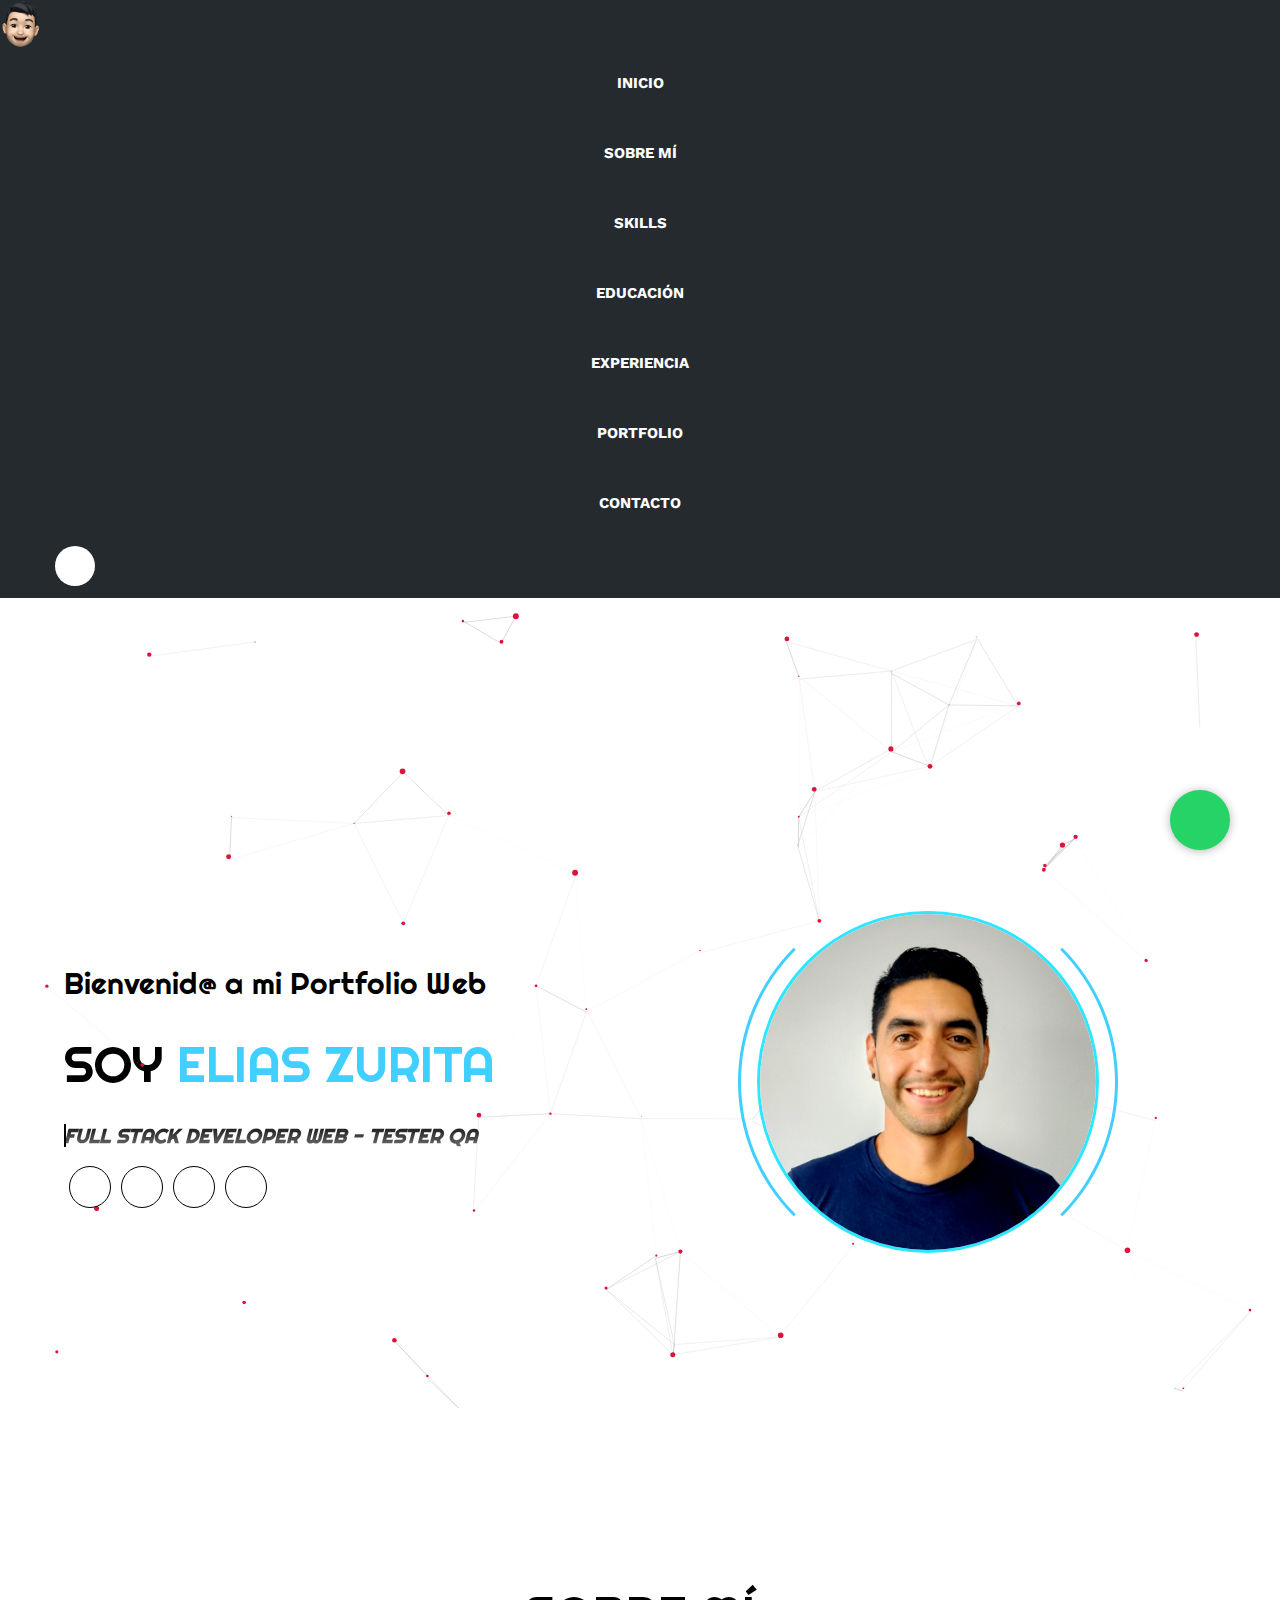
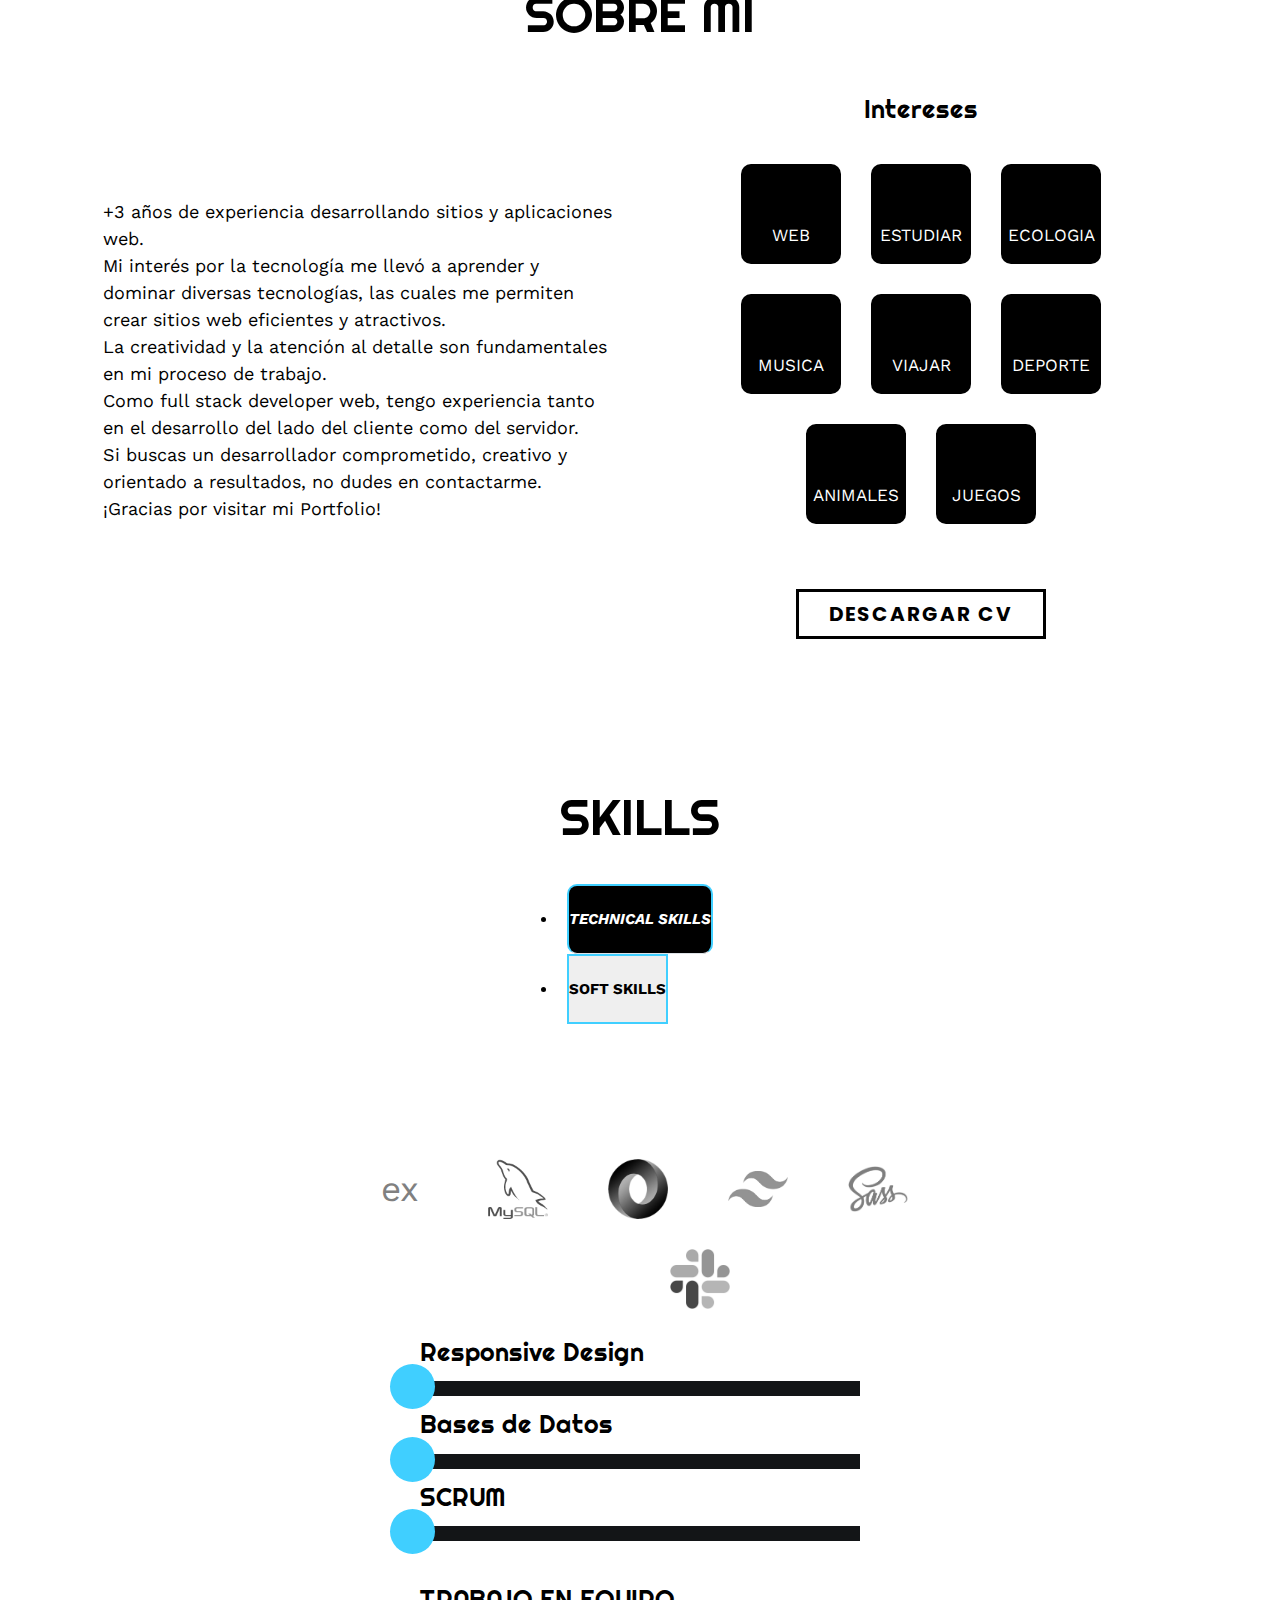
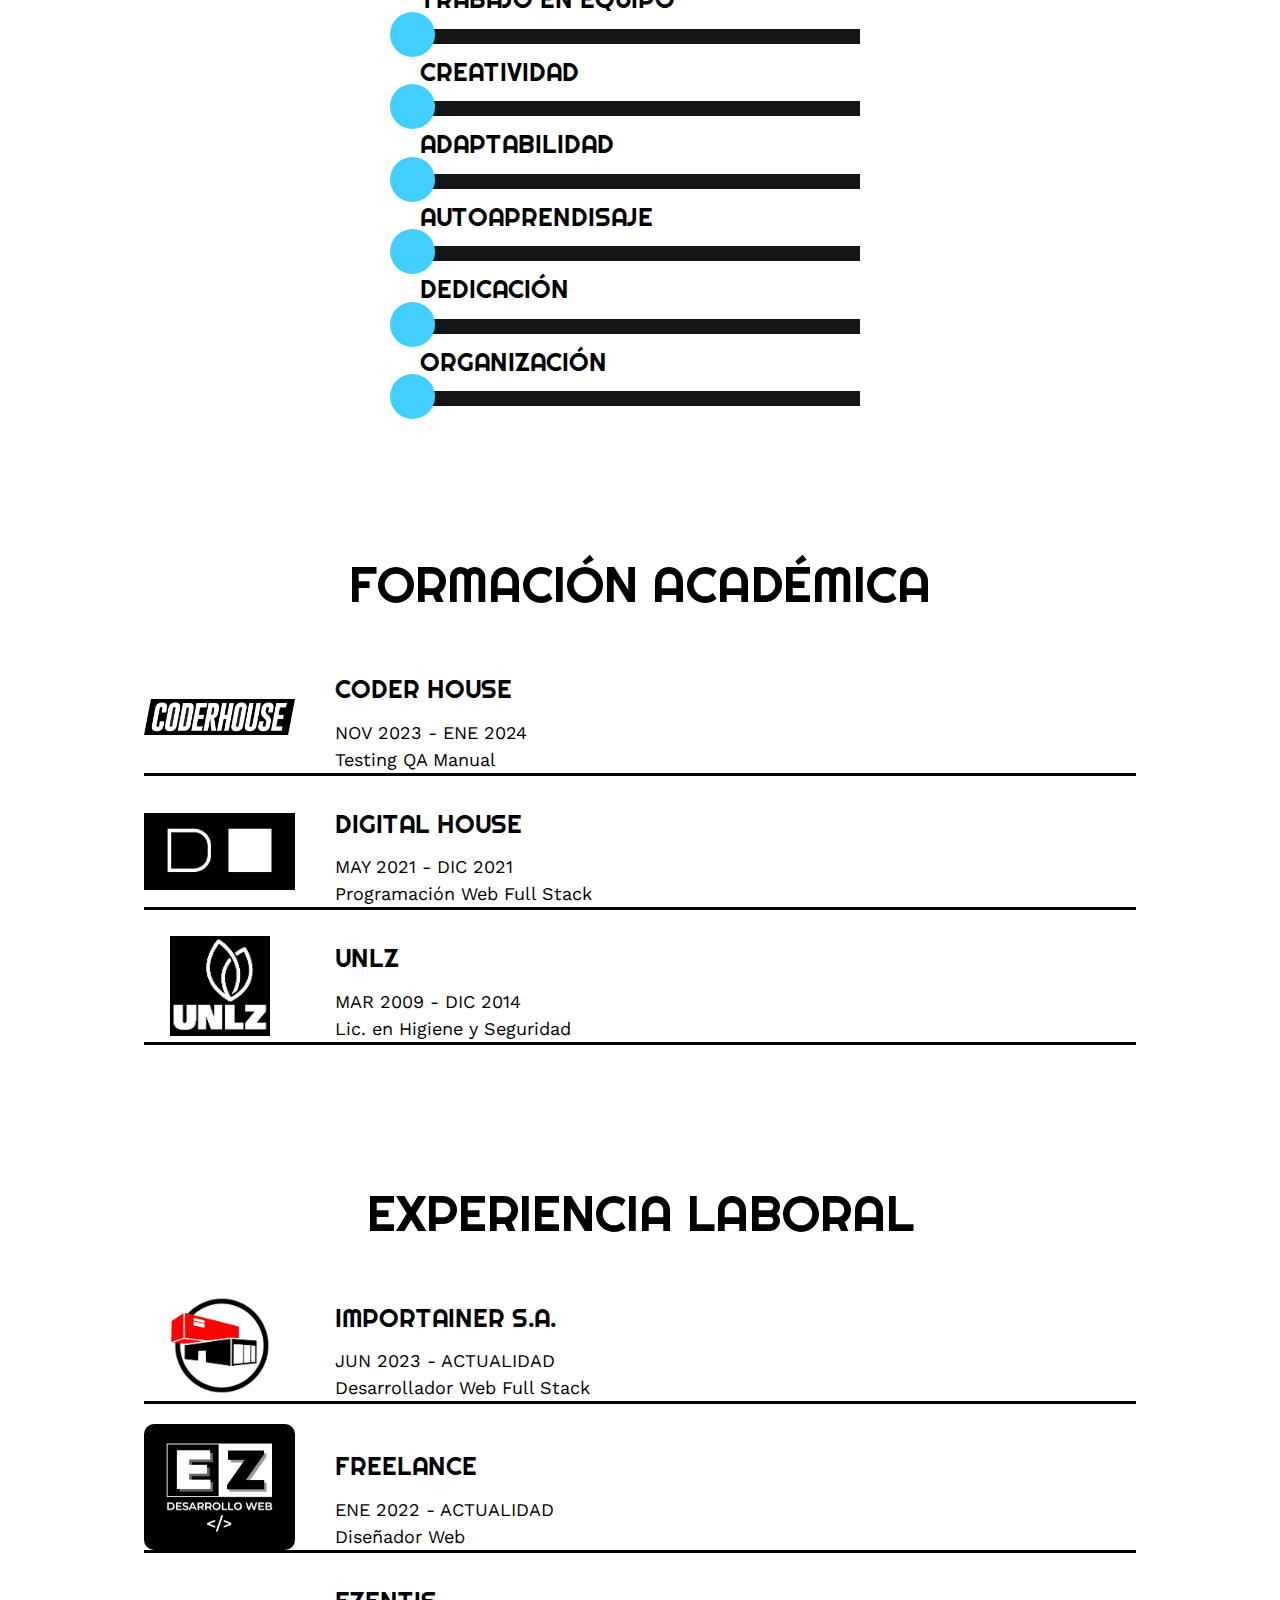
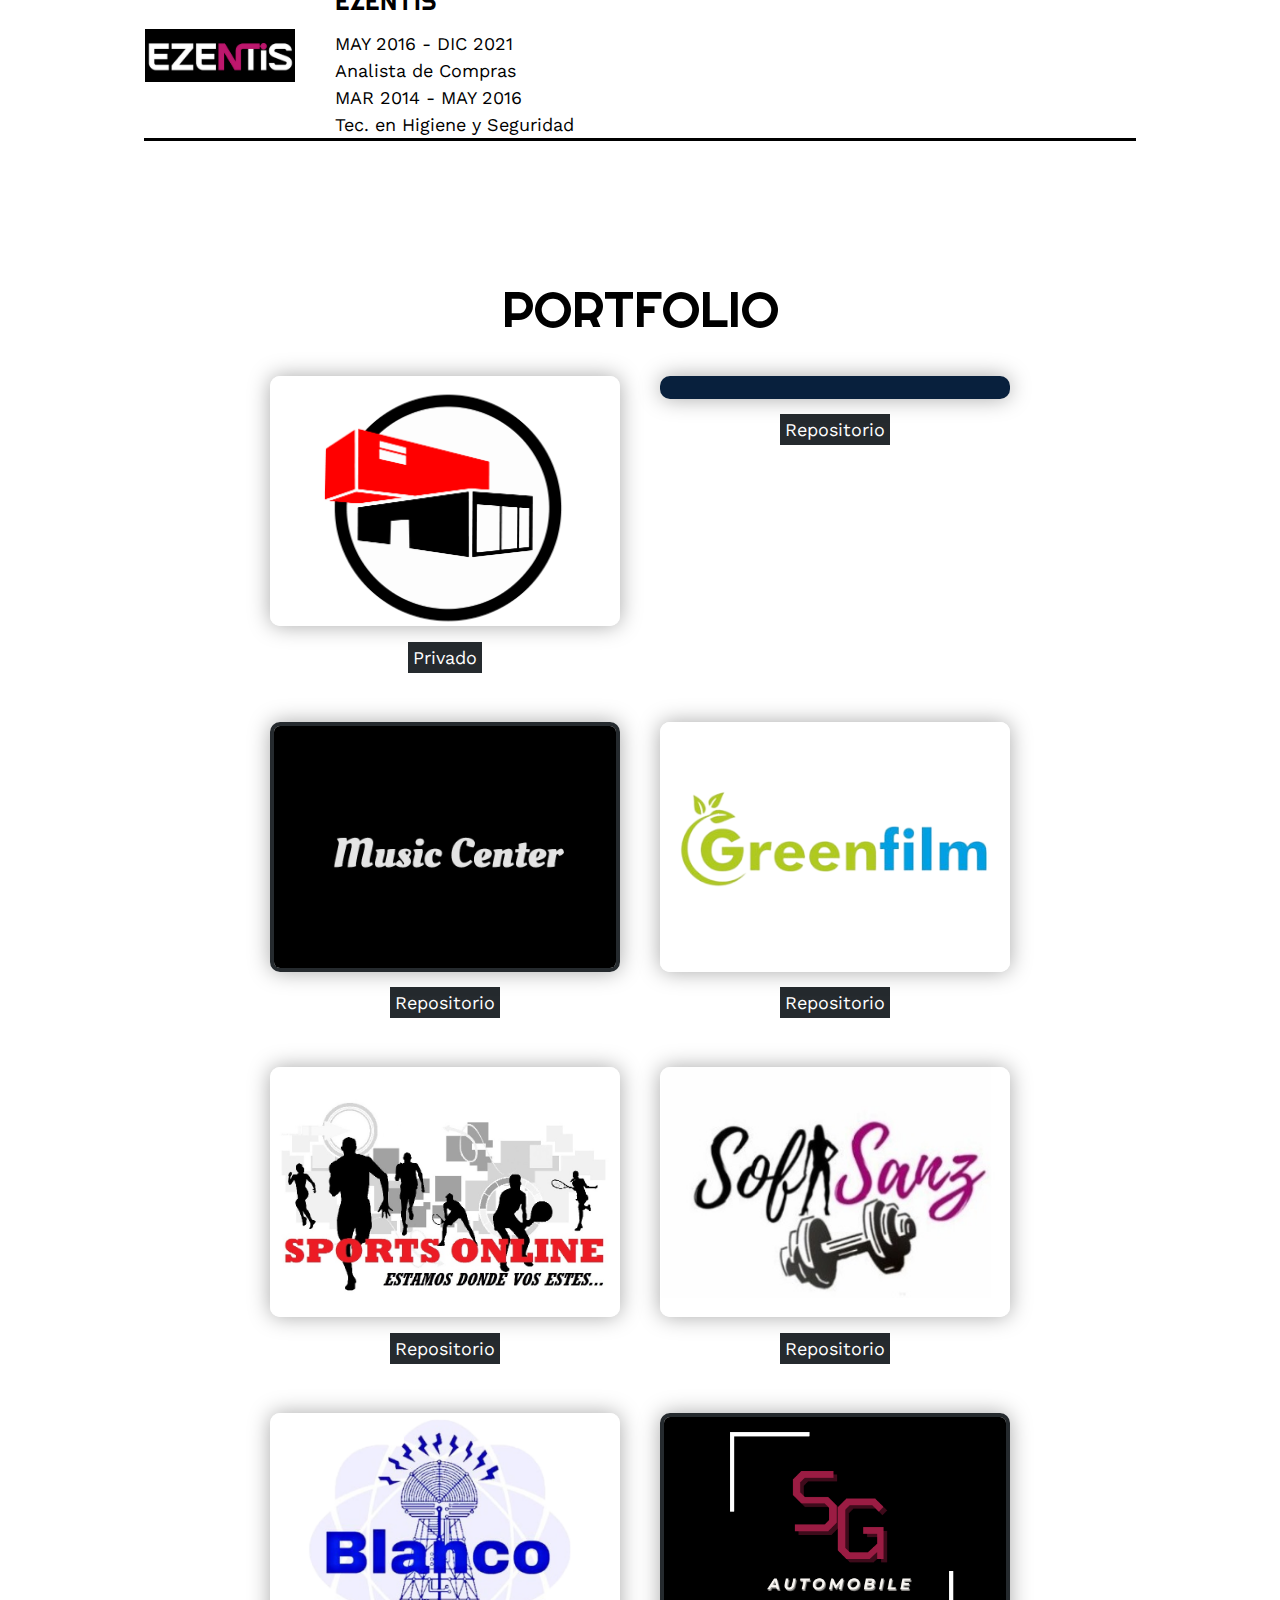
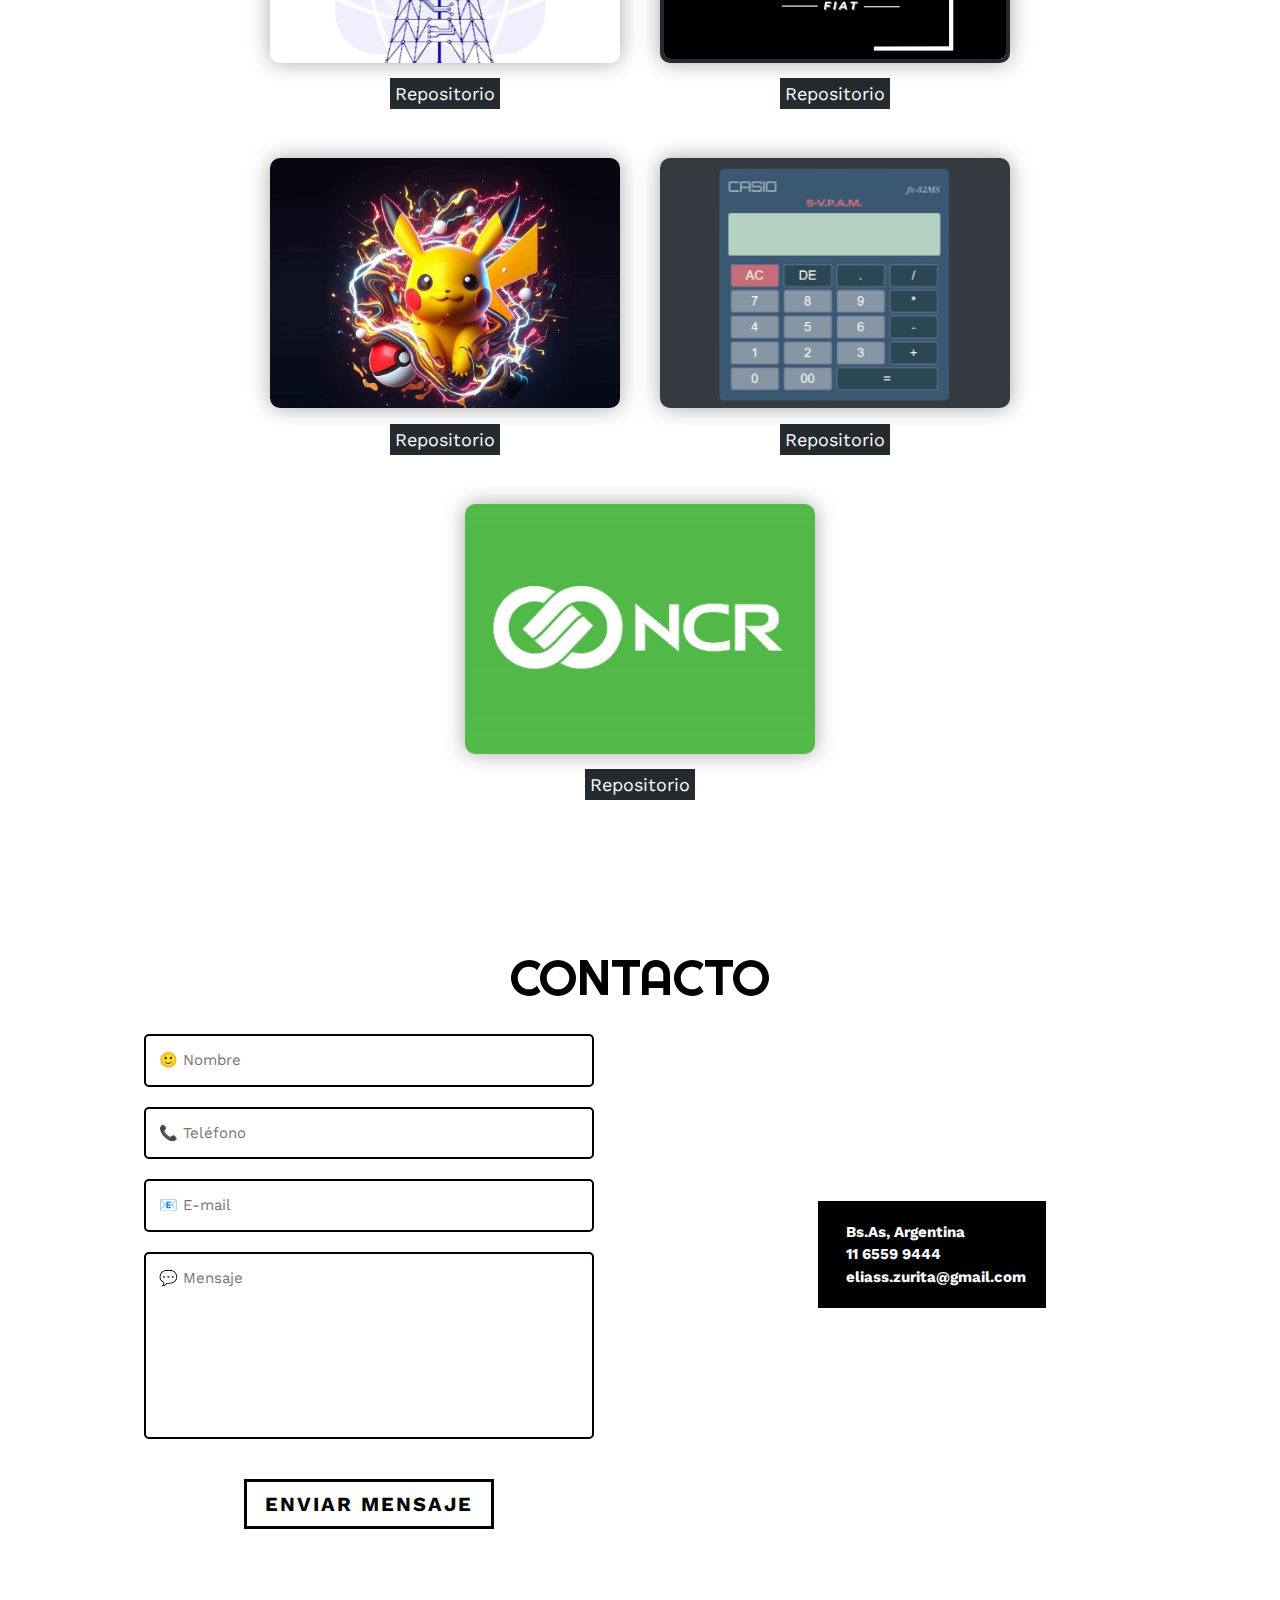
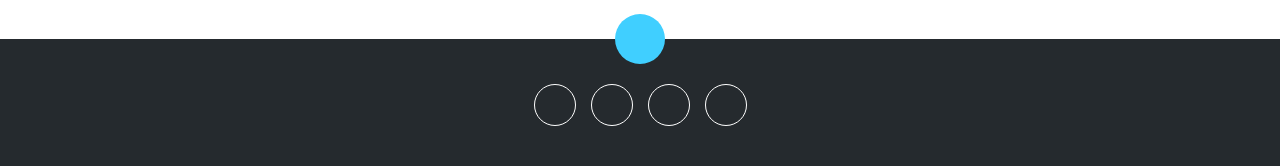
==== index.html @ 5dbf3bb1 "nuevo cv" ====
<!DOCTYPE html>
<html lang="es">
    
    <head>

        <meta name="language" content="spanish"> <!-- Sitio web en español -->
        <meta name="author" content="Elias Zurita"> <!-- Diseñado por... -->
        <meta name="audience" content="all"> <!-- Google sabra que no tiene restricciones de audiencia -->
        <meta name="distribution" content="global"> <!-- El sitio web no tiene restricciones geograficas para ser vista -->
        <meta name="description" content="Desarrollador de Sitios Web - Elias Zurita"> <!-- Descripcion que aparece en el buscador de google. NO debe superar los 150 caracteres -->
        <meta name="keywords" content="elias, zurita, programador, diseño, web, publicidad, google, sitios, tienda, online"> <!-- Palabras claves que usan motores de busquedas menos google. No deben ser mas de 3 -->
        <meta name="googlebot-image" content="all"> <!-- Indexa todas los imagenes del sitio a los motores de busqueda de google. Con la etiqueta alt en las imagenes funciona mejor -->
        <meta name="robots" content="index, all, follow"> <!-- Indexa todos los contenidos a los motores de busqueda de google -->
        <meta name="googlebot" content="all, index, follow"> <!-- Indexa todos los rastreadores de google -->
        <meta name="yahoobot" content="all, index, follow"> <!-- Indexa todos los rastreadores de yahoo -->
        <meta name="mozilla2.0" content="index, follow"> <!-- Indexa todos los rastreadores de mozilla -->
        <meta name="msnbot" content="all, index, follow"> <!-- Indexa todos los rastreadores de Microsoft -->
        <meta name="category" content="programacion"> <!-- Categoria a la que pertenece la pagina -->
        <meta itemprop="telephone" content="+1165599444"> <!-- Al buscar el telefono en google aparecera para que desde un smartphone llame -->
        <meta property="og:title" content="Portfolio Web - Elias Zurita"> <!-- Como aparecera cuando se comparta el sitio web en facebook -->
        <meta property="og:description" content="Desarrollador de Sitios Web - Elias Zurita"> <!-- La descripcion que aparecera cuando se comparta el sitio en facebook -->
        <meta property="og:image" content="https://raw.githubusercontent.com/Elias-Zurita/Elias-Zurita.github.io/master/img/e%20z%20logo.png"> <!-- La imagen que va a aparecer en facebook al compartir el sitio web -->
        <meta property="og:url" content="https://elias-zurita.github.io//"> <!-- URL que se usara como enlace cuando se comparta el sitio web -->
        <meta name="twitter:title" content="Portfolio Web - Elias Zurita"> <!-- Titulo cuando se comparta el sitio web en Twitter -->
        <meta name="twitter:description" content="Desarrollador de Sitios Web - Elias Zurita"> <!-- La descripcion que aparecera cuando se comparta el sitio en Twitter -->
        <meta name="twitter:image" content="https://raw.githubusercontent.com/Elias-Zurita/Elias-Zurita.github.io/master/img/e%20z%20logo.png"> <!-- La imagen que va a aparecer en Twitter al compartir el sitio web -->
        <meta name="twitter:card" content="summary_large_image"> <!-- La imagen que va a aparecer en Twitter va a ser grande -->

        <meta charset="UTF-8">
        <meta http-equiv="X-UA-Compatible" content="IE=edge">
        <meta name="viewport" content="width=device-width, initial-scale=1.0">

        <link rel="stylesheet" href="https://cdnjs.cloudflare.com/ajax/libs/font-awesome/6.2.0/css/all.min.css" integrity="sha512-xh6O/CkQoPOWDdYTDqeRdPCVd1SpvCA9XXcUnZS2FmJNp1coAFzvtCN9BmamE+4aHK8yyUHUSCcJHgXloTyT2A==" crossorigin="anonymous" referrerpolicy="no-referrer" />
        <link rel="preconnect" href="https://fonts.googleapis.com">
        <link href="https://fonts.googleapis.com/css2?family=Heebo:wght@500&family=Inter:wght@600&family=Krona+One&family=Montserrat:wght@700&family=Righteous&family=Tomorrow&display=swap" rel="stylesheet">
        <link href='https://fonts.googleapis.com/css?family=Poppins' rel='stylesheet'>
        <link href="https://fonts.googleapis.com/css2?family=Poppins:wght@100;200;300;400;500;600;700;800;900&display=swap" rel="stylesheet">
        <link href="https://fonts.googleapis.com/css2?family=Oleo+Script:wght@700&display=swap" rel="stylesheet">
        
        <!-- Vinculacion con Bootstrap  y w3schools -->
        <script src="https://cdn.jsdelivr.net/npm/@popperjs/core@2.11.8/dist/umd/popper.min.js" integrity="sha384-I7E8VVD/ismYTF4hNIPjVp/Zjvgyol6VFvRkX/vR+Vc4jQkC+hVqc2pM8ODewa9r" crossorigin="anonymous"></script>
        <script src="https://cdn.jsdelivr.net/npm/bootstrap@5.3.0/dist/js/bootstrap.min.js" integrity="sha384-fbbOQedDUMZZ5KreZpsbe1LCZPVmfTnH7ois6mU1QK+m14rQ1l2bGBq41eYeM/fS" crossorigin="anonymous"></script>
        <link href="https://cdn.jsdelivr.net/npm/bootstrap@5.3.0/dist/css/bootstrap.min.css" rel="stylesheet" integrity="sha384-9ndCyUaIbzAi2FUVXJi0CjmCapSmO7SnpJef0486qhLnuZ2cdeRhO02iuK6FUUVM" crossorigin="anonymous">
        <link rel="stylesheet" href="https://www.w3schools.com/w3css/4/w3.css">
        
        <!-- vinculacion del HTML con style.css -->
        <link rel="stylesheet" href="styles.css"> 

         <!-- Icono y titulo en pestaña del navegador -->
        <link rel="shortcut icon" href="img/icono.png">
        <title>Portfolio EZ</title>
    </head>

    <body class="light">

        <header class="fixed-top">
    
            <nav class="navbar navbar-expand-lg">
                <div class="container-fluid">
                    <a href="#"><div class="logoHeader">
                        <img src="img/icono.png" alt="">
                    </div></a>
                    <button class="navbar-toggler" type="button" data-bs-toggle="collapse" data-bs-target="#navbarSupportedContent" aria-controls="navbarSupportedContent" aria-expanded="false" aria-label="Toggle navigation">
                        <!-- Burger Button WH3S -->
                        <div class="container" onclick="myFunction(this)">
                            <div class="bar1"></div>
                            <div class="bar2"></div>
                            <div class="bar3"></div>
                        </div>
                    </button>
        
                    <div class="collapse navbar-collapse" id="navbarSupportedContent">
                        <ul class="navbar-nav me-auto mb-2 mb-lg-0">
                            <li class="nav-item">
                                <a href="#" class="nav-link subrayado">INICIO</a>
                            </li>
                            <li class="nav-item">
                                <a href="#sobremi" class="nav-link subrayado">SOBRE MÍ</a>
                            </li>
                            <li class="nav-item">
                                <a href="#skills" class="nav-link subrayado">SKILLS</a>
                            </li>
                            <li class="nav-item">
                                <a href="#educacion" class="nav-link subrayado">EDUCACIÓN</a>
                            </li>
                            <li class="nav-item">
                                <a href="#experiencia" class="nav-link subrayado">EXPERIENCIA</a>
                            </li>
                            <li class="nav-item">
                                <a href="#portfolio" class="nav-link subrayado">PORTFOLIO</a>
                            </li>
                            <li class="nav-item">
                                <a href="#contacto" class="nav-link subrayado">CONTACTO</a>
                            </li>
                        </ul>
                        <div class="botonNocturno">
                            <input type="checkbox" id="toggle">
                            <label class="toggle" for="toggle">
                                <i class="fa-regular fa-moon"></i>
                                <i class="fa-solid fa-sun"></i>
                                <span class="ball"></span>
                            </label>
                        </div>
                    </div>
             
                </div>
            </nav>

            <script>
                function myFunction(x) {
                    x.classList.toggle("change");
                }
            </script>
        </header>

        <!-- Boton de whats app para todas las vistas -->
        <a href="https://wa.me/5491165599444?text=" target="_blank" class="btn-wsp"><i class="fa-brands fa-whatsapp"></i></a>

        <div id="particles-js"></div>
        
        <section id="inicio">
            <div class="inicioPadre">
                <div class="presentacion">
                    <h3>Bienvenid@ a mi Portfolio Web</h2>
                    <h1>SOY <span class="colorAlternativo">ELIAS ZURITA</span></h1>
                    <h2>FULL STACK DEVELOPER WEB - TESTER QA</h2>
                    <div class="redesInicio">
                        <a href="https://www.linkedin.com/in/elias-zurita/" target="_blank"><i class="fa-brands fa-linkedin-in"></i></a>
                        <a href="https://github.com/Elias-Zurita" target="_blank"><i class="fa-brands fa-github"></i></a>
                        <a href="https://wa.me/5491165599444?text=" target="_blank"><i class="fa-brands fa-whatsapp"></i></a>
                        <a href="mailto:eliass.zurita@gmail.com" target="_blank"><i class="fa-solid fa-envelope"></i></a>
                    </div>
                </div>
                <div class="fotoAvatar">
                    <img src="img/avatar.jpg" alt="">
                    <span class="circle-spin"></span>
                </div>
            </div>
        </section>

        <section id="sobremi">
            <h1>SOBRE MÍ</h1>
            <div class="padreSobreMi">
                <div class="cajaSobreMi">
                    <p>+3 años de experiencia desarrollando sitios y aplicaciones web. </p>
                    <p>Mi interés por la tecnología me llevó a aprender y dominar diversas tecnologías, las cuales me permiten crear sitios web eficientes y atractivos.</p>
                    <p>La creatividad y la atención al detalle son fundamentales en mi proceso de trabajo.</p>
                    <p>Como full stack developer web, tengo experiencia tanto en el desarrollo del lado del cliente como del servidor.</p>
                    <p>Si buscas un desarrollador comprometido, creativo y orientado a resultados, no dudes en contactarme.</p>
                    <p>¡Gracias por visitar mi Portfolio!</p>
                </div>
                <div class="interesesPadre">
                    <h2>Intereses</h2>
                    <div class="cajasIntereses">
                        <div class="interes">
                            <i class="fa-solid fa-laptop-code"></i>
                            <span>WEB</span>
                        </div>
                        <div class="interes">
                            <i class="fa-solid fa-book"></i>
                            <span>ESTUDIAR</span>
                        </div>
                        <div class="interes">
                            <i class="fa-solid fa-earth-americas"></i>
                            <span>ECOLOGIA</span>
                        </div>
                        <div class="interes">
                            <i class="fas fa-guitar"></i>
                            <span>MUSICA</span>
                        </div>
                        <div class="interes">
                            <i class="fa-solid fa-plane"></i>
                            <span>VIAJAR</span>
                        </div>
                        <div class="interes">
                            <i class="fas fa-volleyball-ball"></i>
                            <span>DEPORTE</span>
                        </div>
                        <div class="interes">
                            <i class="fas fa-dog"></i>
                            <span>ANIMALES</span>
                        </div>
                        <div class="interes">
                            <i class="fa-solid fa-gamepad"></i>
                            <span>JUEGOS</span>
                        </div>
                    </div>
                    <div class="cajaCv">
                        <a href="img/CV ELIAS ZURITA.pdf" target="_blank">
                            <button>
                                Descargar CV <i class="fa-solid fa-download"></i>
                            </button>
                        </a>
                    </div>
                </div>
            </div>
        </section>

        <section id="skills">
            <h1>SKILLS</h1>
            <div class="padreSkills">
                <ul class="nav nav-tabs" id="myTab" role="tablist">
                    <li class="nav-item" role="presentation">
                        <button class="nav-link active" id="home-tab" data-bs-toggle="tab" data-bs-target="#home-tab-pane" type="button" role="tab" aria-controls="home-tab-pane" aria-selected="true">Technical Skills</button>
                    </li>
                    <li class="nav-item" role="presentation">
                        <button class="nav-link" id="profile-tab" data-bs-toggle="tab" data-bs-target="#profile-tab-pane" type="button" role="tab" aria-controls="profile-tab-pane" aria-selected="false">Soft Skills</button>
                    </li>
                </ul>
                <div class="tab-content" id="myTabContent">
                    <div class="tab-pane fade show active" id="home-tab-pane" role="tabpanel" aria-labelledby="home-tab" tabindex="0">
                        <div class="herramientasPadre">
                            <div class="cajaHerramientas">
                                <div class="herramienta">
                                    <i class="fa-brands fa-html5" title="HTML"></i>
                                </div>
                                <div class="herramienta">
                                    <i class="fa-brands fa-css3-alt" title="CSS"></i>
                                </div>
                                <div class="herramienta">
                                    <i class="fa-brands fa-js" title="Javascript"></i>
                                </div>
                                <div class="herramienta">
                                    <i class="fa-brands fa-react" title="React Js"></i>
                                </div>
                                <div class="herramienta">
                                    <i class="fa-brands fa-node" title="NodeJs"></i>
                                </div>
                                <div class="herramienta express">
                                     <div class="" title="Express">ex</div>
                                </div>
                                <div class="herramienta">
                                    <img src="img/mysql logo.png" title="MySQL">
                                </div>
                                <div class="herramienta">
                                    <img src="img/json logo.png" title="JSON">
                                </div>
                                <div class="herramienta">
                                    <img src="img/tailwind.png" title="Tailwind">
                                </div>
                                <div class="herramienta">
                                    <img src="img/Sass.png" title="Sass">
                                </div>
                                <div class="herramienta">
                                    <i class="fa-brands fa-bootstrap" title="Bootstrap"></i>
                                </div>
                                <div class="herramienta">
                                    <i class="fa-brands fa-github" title="Github"></i>
                                </div>
                                <div class="herramienta">
                                    <img src="img/slack logo.png" title="Slack">
                                </div>
                                <div class="herramienta">
                                    <i class="fa-brands fa-digital-ocean" title="Digital Ocean"></i>
                                </div>
                            </div>
                            <div class="cajaHabilidadesTecnicas">
                                <div class="habilidad">
                                    <h2>Responsive Design</h2>
                                    <div class="barra-skill">
                                        <div class="progreso">
                                            <span><i class="fa-solid fa-check"></i></span>
                                        </div>
                                    </div>
                                </div>
                                <div class="habilidad">
                                    <h2>Bases de Datos</h2>
                                    <div class="barra-skill">
                                        <div class="progreso">
                                            <span><i class="fa-solid fa-check"></i></span>
                                        </div>
                                    </div>
                                </div>
                                <div class="habilidad">
                                    <h2>SCRUM</h2>
                                    <div class="barra-skill">
                                        <div class="progreso">
                                            <span><i class="fa-solid fa-check"></i></span>
                                        </div>
                                    </div>
                                </div>
                            </div>
                        </div>
                    </div>
                    <div class="tab-pane fade" id="profile-tab-pane" role="tabpanel" aria-labelledby="profile-tab" tabindex="0">
                        <div class="hablidadesBlandasPadre">
                            <div class="columnaHabilidades">
                                <div class="habilidad">
                                    <h2>TRABAJO EN EQUIPO</h2>
                                    <div class="barra-skill">
                                        <div class="progreso">
                                            <span><i class="fa-solid fa-check"></i></span>
                                        </div>
                                    </div>
                                </div>
                                <div class="habilidad">
                                    <h2>CREATIVIDAD</h2>
                                    <div class="barra-skill">
                                        <div class="progreso">
                                            <span><i class="fa-solid fa-check"></i></span>
                                        </div>
                                    </div>
                                </div>
                                <div class="habilidad">
                                    <h2>ADAPTABILIDAD</h2>
                                    <div class="barra-skill">
                                        <div class="progreso">
                                            <span><i class="fa-solid fa-check"></i></span>
                                        </div>
                                    </div>
                                </div>
                            </div>
                            <div class="columnaHabilidades">
                                <div class="habilidad">
                                    <h2>AUTOAPRENDISAJE</h2>
                                    <div class="barra-skill">
                                        <div class="progreso">
                                            <span><i class="fa-solid fa-check"></i></span>
                                        </div>
                                    </div>
                                </div>
                                <div class="habilidad">
                                    <h2>DEDICACIÓN</h2>
                                    <div class="barra-skill">
                                        <div class="progreso">
                                            <span><i class="fa-solid fa-check"></i></span>
                                        </div>
                                    </div>
                                </div>
                                <div class="habilidad">
                                    <h2>ORGANIZACIÓN</h2>
                                    <div class="barra-skill">
                                        <div class="progreso">
                                            <span><i class="fa-solid fa-check"></i></span>
                                        </div>
                                    </div>
                                </div>
                            </div>
                        </div>
                    </div>
                </div>
            </div>
        </section>

        <section id="educacion">
            <h1>FORMACIÓN ACADÉMICA</h1>
            <div class="padreInstitutos">
                <div class="instituto">
                    <div class="imagenInstituto">
                        <img src="img/coder house logo.png" alt="">
                    </div>
                    <div class="infoInstituto">
                        <h2>CODER HOUSE</h2>    
                        <p>NOV 2023 - ENE 2024</p>
                        <p>Testing QA Manual</p>
                    </div>
                </div>
                <div class="instituto">
                    <div class="imagenInstituto">
                        <img src="img/digital house logo.jpg" alt="">
                    </div>
                    <div class="infoInstituto">
                        <h2>DIGITAL HOUSE</h2>    
                        <p>MAY 2021 - DIC 2021</p>
                        <p>Programación Web Full Stack</p>
                    </div>
                </div>
                <div class="instituto">
                    <div class="imagenInstituto">
                        <img src="img/unlz logo.png" style="width: 100px">
                    </div>
                    <div class="infoInstituto">
                        <h2>UNLZ</h2>    
                        <p>MAR 2009 - DIC 2014</p>
                        <p>Lic. en Higiene y Seguridad</p>
                    </div>
                </div>
            </div>
        </section>

        <section id="experiencia">
            <h1>EXPERIENCIA LABORAL</h1>
            <div class="padreInstitutos">
                <div class="instituto">
                    <div class="imagenInstituto">
                        <img src="img/importainer logo.png" alt="" style="width: 100px">
                    </div>
                    <div class="infoInstituto">
                        <h2>IMPORTAINER S.A.</h2>    
                        <p>JUN 2023 - ACTUALIDAD</p>
                        <p>Desarrollador Web Full Stack</p>
                    </div>
                </div>
                <div class="instituto">
                    <div class="imagenInstituto">
                        <img src="img/e z logo.png" alt="" style="border-radius: 10px;">
                    </div>
                    <div class="infoInstituto">
                        <h2>FREELANCE</h2>    
                        <p>ENE 2022 - ACTUALIDAD</p>
                        <p>Diseñador Web</p>
                    </div>
                </div>
                <div class="instituto">
                    <div class="imagenInstituto">
                        <img src="img/ezentis logo.png" style="width: 150px">
                    </div>
                    <div class="infoInstituto">
                        <h2>EZENTIS</h2>    
                        <p>MAY 2016 - DIC 2021</p>
                        <p>Analista de Compras</p>
                        <p>MAR 2014 - MAY 2016</p>
                        <p>Tec. en Higiene y Seguridad</p>
                    </div>
                </div>
            </div>
        </section>

        <section id="portfolio">
            <h1>PORTFOLIO</h1>
            <div class="padrePortfolio">
                <div>
                    <div class="sitioWeb">
                        <div class="proyecto">
                            <a href="https://www.importainer.com.ar/" target="_blank">
                            <img src="img/importainer.png" alt="">
                            <div class="overlay">
                                <h3>Aplicacion Web Express</h3>
                                <p>Importainer</p>
                                <p class="iconosOverlay">
                                    <i class="fa-brands fa-html5"></i>
                                    <i class="fa-brands fa-css3-alt"></i>
                                    <i class="fa-brands fa-js"></i>
                                    <i class="fa-brands fa-node"></i>
                                    <i class="fa-solid fa-database"></i>
                                    <i class="fa-brands fa-bootstrap"></i>
                                    <i class="fa-brands fa-digital-ocean"></i>
                                </p>
                            </div>
                            </a>
                        </div>
                        <div class="botonRepo"><a ><button><i class="fa-brands fa-github"></i> Privado <i class="fa-solid fa-lock"></i></button></a></div>
                    </div>
                </div>
                <div>
                    <div class="sitioWeb">
                        <div class="proyecto" style="background-color: rgb(8, 32, 61)">
                            <a href="https://countries-sepia-gamma.vercel.app/" target="_blank">
                            <img src="https://github.com/Elias-Zurita/Countries/blob/master/public/planet.png?raw=true" alt="" style="width: auto; padding-top:5px;">
                            <div class="overlay">
                                <h3>APP React Js</h3>
                                <p>Countries</p>
                                <p class="iconosOverlay">
                                    <svg
                                        xmlns="http://www.w3.org/2000/svg"
                                        viewBox="0 0 24 24"
                                        width="40px"
                                        height="40px"
                                        fill="white" >
                                       <path d="m8.286 10.578.512-8.657a.306.306 0 0 1 .247-.282L17.377.006a.306.306 0 0 1 .353.385l-1.558 5.403a.306.306 0 0 0 .352.385l2.388-.46a.306.306 0 0 1 .332.438l-6.79 13.55-.123.19a.294.294 0 0 1-.252.14c-.177 0-.35-.152-.305-.369l1.095-5.301a.306.306 0 0 0-.388-.355l-1.433.435a.306.306 0 0 1-.389-.354l.69-3.375a.306.306 0 0 0-.37-.36l-2.32.536a.306.306 0 0 1-.374-.316zm14.976-7.926L17.284 3.74l-.544 1.887 2.077-.4a.8.8 0 0 1 .84.369.8.8 0 0 1 .034.783L12.9 19.93l-.013.025-.015.023-.122.19a.801.801 0 0 1-.672.37.826.826 0 0 1-.634-.302.8.8 0 0 1-.16-.67l1.029-4.981-1.12.34a.81.81 0 0 1-.86-.262.802.802 0 0 1-.165-.67l.63-3.08-2.027.468a.808.808 0 0 1-.768-.233.81.81 0 0 1-.217-.6l.389-6.57-7.44-1.33a.612.612 0 0 0-.64.906L11.58 23.691a.612.612 0 0 0 1.066-.004l11.26-20.135a.612.612 0 0 0-.644-.9z">
                                    </svg>
                                    <i class="fa-brands fa-react"></i>
                                    <i class="fa-brands fa-js"></i>
                                    <svg
                                        xmlns="http://www.w3.org/2000/svg"
                                        viewBox="0 0 24 24"
                                        width="40px"
                                        height="40px"
                                        fill="white" >
                                       <path d="M18.5 9.51a4.22 4.22 0 0 1-1.91-1.34A5.77 5.77 0 0 0 12 6a4.72 4.72 0 0 0-5 4 3.23 3.23 0 0 1 3.5-1.49 4.32 4.32 0 0 1 1.91 1.35A5.77 5.77 0 0 0 17 12a4.72 4.72 0 0 0 5-4 3.2 3.2 0 0 1-3.5 1.51zm-13 4.98a4.22 4.22 0 0 1 1.91 1.34A5.77 5.77 0 0 0 12 18a4.72 4.72 0 0 0 5-4 3.23 3.23 0 0 1-3.5 1.49 4.32 4.32 0 0 1-1.91-1.35A5.8 5.8 0 0 0 7 12a4.72 4.72 0 0 0-5 4 3.2 3.2 0 0 1 3.5-1.51z">
                                    </svg>
                                    <i class="fa-brands fa-yarn"></i>
                                </p>
                            </div>
                            </a>
                        </div>
                        <div class="botonRepo"><a href="https://github.com/Elias-Zurita/Countries.git" target="_blank"><button><i class="fa-brands fa-github"></i> Repositorio </button></a></div>
                    </div>
                </div>
                <div>
                    <div class="sitioWeb">
                        <div class="proyecto cajaNegra">
                            <a href="https://e-commerce-json-music-center.vercel.app/" target="_blank">
                            <img src="img/music center.jpg" alt="">
                            <div class="overlay">
                                <h3>E-commerce JSON</h3>
                                <p>Music Center</p>
                                <p class="iconosOverlay">
                                    <i class="fa-brands fa-html5"></i>
                                    <i class="fa-brands fa-css3-alt"></i>
                                    <i class="fa-brands fa-js"></i>
                                    <i class="fa-brands fa-node"></i>
                                    <box-icon type='solid' name='file-json' color='white' size="44px"></box-icon>
                                    <i class="fa-brands fa-bootstrap"></i>
                                </p>
                            </div>
                            </a>
                        </div>
                        <div class="botonRepo"><a href="https://github.com/Elias-Zurita/E-Commerce-JSON" target="_blank"><button><i class="fa-brands fa-github"></i> Repositorio</button></a></div>
                    </div>
                </div>
                <div>
                    <div class="sitioWeb">
                        <div class="proyecto">
                            <a href="https://greenfilm.vercel.app/" target="_blank">
                            <img src="img/Greenfilms.png" alt="" style="background: white;">
                            <div class="overlay">
                                <h3>Sitio Web Estático</h3>
                                <p>Greenfilm</p>
                                <p class="iconosOverlay">
                                    <i class="fa-brands fa-html5"></i>
                                    <i class="fa-brands fa-css3-alt"></i>
                                    <i class="fa-brands fa-js"></i>
                                    <i class="fa-brands fa-bootstrap"></i>
                                </p>
                            </div>
                            </a>
                        </div>
                        <div class="botonRepo"><a href="https://github.com/Elias-Zurita/greenfilm.git" target="_blank"><button><i class="fa-brands fa-github"></i> Repositorio</button></a></div>
                    </div>
                </div>
                <div class="sitioWeb">
                    <div class="proyecto">
                        <a href="https://sports-online-e-commerce-elias-zurita.vercel.app/" target="_blank">
                        <img src="img/sportsonline.jpg" alt="">
                        <div class="overlay">
                            <h3>APP E-Commerce</h3>
                            <p>SportsOnline</p>
                            <p class="iconosOverlay">
                                <i class="fa-brands fa-html5"></i>
                                <i class="fa-brands fa-css3-alt"></i>
                                <i class="fa-brands fa-js"></i>
                                <i class="fa-brands fa-node"></i>
                                <i class="fa-solid fa-database"></i>
                                <i class="fa-brands fa-bootstrap"></i>
                            </p>
                        </div>
                        </a>
                    </div>
                    <div class="botonRepo"><a href="https://github.com/Elias-Zurita/SportsOnline-ECommerce" target="_blank"><button><i class="fa-brands fa-github"></i> Repositorio</button></a></div>
                </div>
                <div>
                    <div class="sitioWeb">
                        <div class="proyecto">
                            <a href="https://sofiasanzfitness.com/" target="_blank">
                            <img src="img/sofisanz.jpg" alt="">
                            <div class="overlay">
                                <h3>Sitio Web Estático</h3>
                                <p>Sofia Sanz Fitness</p>
                                <p class="iconosOverlay">
                                    <i class="fa-brands fa-html5"></i>
                                    <i class="fa-brands fa-css3-alt"></i>
                                    <i class="fa-brands fa-js"></i>
                                    <i class="fa-brands fa-bootstrap"></i>
                                </p>
                            </div>
                            </a>
                        </div>
                        <div class="botonRepo"><a href="https://github.com/Elias-Zurita/Sofia-Sanz" target="_blank"><button><i class="fa-brands fa-github"></i> Repositorio</button></a></div>
                    </div>
                </div>
                <div>
                    <div class="sitioWeb">
                        <div class="proyecto">
                            <a href="https://electricista-blanco.vercel.app/" target="_blank">
                            <img src="img/BlancoElectricista.jpg" alt="">
                            <div class="overlay">
                                <h3>Sitio Web Estático</h3>
                                <p>Blanco Electricista</p>
                                <p class="iconosOverlay">
                                    <i class="fa-brands fa-html5"></i>
                                    <i class="fa-brands fa-css3-alt"></i>
                                    <i class="fa-brands fa-js"></i>
                                    <i class="fa-brands fa-bootstrap"></i>
                                </p>
                            </div>
                            </a>
                        </div>
                        <div class="botonRepo"><a href="https://github.com/Elias-Zurita/ElectricistaBlancoWeb" target="_blank"><button><i class="fa-brands fa-github"></i> Repositorio</button></a></div>
                    </div>
                </div>
                <div>
                    <div class="sitioWeb">
                        <div class="proyecto cajaNegra">
                            <a href="https://sg-automobile.vercel.app/" target="_blank">
                            <img src="img/logoNuevo.png" alt="">
                            <div class="overlay">
                                <h3>Sitio Web Estático</h3>
                                <p>SG Automobile</p>
                                <p class="iconosOverlay">
                                    <i class="fa-brands fa-html5"></i>
                                    <i class="fa-brands fa-css3-alt"></i>
                                    <i class="fa-brands fa-js"></i>
                                    <i class="fa-brands fa-bootstrap"></i>
                                </p>
                            </div>
                            </a>
                        </div>
                        <div class="botonRepo"><a href="https://github.com/Elias-Zurita/SG-Automobile" target="_blank"><button><i class="fa-brands fa-github"></i> Repositorio</button></a></div>
                    </div>
                </div>                
                <div>
                    <div class="sitioWeb">
                        <div class="proyecto">
                            <a href="https://pokedex-liart-phi.vercel.app/" target="_blank">
                            <img src="img/pikachu 2.jpeg" alt="">
                            <div class="overlay">
                                <h3>APP React Js</h3>
                                <p>Pokedex</p>
                                <p class="iconosOverlay">
                                    <svg
                                        xmlns="http://www.w3.org/2000/svg"
                                        viewBox="0 0 24 24"
                                        width="40px"
                                        height="40px"
                                        fill="white" >
                                       <path d="m8.286 10.578.512-8.657a.306.306 0 0 1 .247-.282L17.377.006a.306.306 0 0 1 .353.385l-1.558 5.403a.306.306 0 0 0 .352.385l2.388-.46a.306.306 0 0 1 .332.438l-6.79 13.55-.123.19a.294.294 0 0 1-.252.14c-.177 0-.35-.152-.305-.369l1.095-5.301a.306.306 0 0 0-.388-.355l-1.433.435a.306.306 0 0 1-.389-.354l.69-3.375a.306.306 0 0 0-.37-.36l-2.32.536a.306.306 0 0 1-.374-.316zm14.976-7.926L17.284 3.74l-.544 1.887 2.077-.4a.8.8 0 0 1 .84.369.8.8 0 0 1 .034.783L12.9 19.93l-.013.025-.015.023-.122.19a.801.801 0 0 1-.672.37.826.826 0 0 1-.634-.302.8.8 0 0 1-.16-.67l1.029-4.981-1.12.34a.81.81 0 0 1-.86-.262.802.802 0 0 1-.165-.67l.63-3.08-2.027.468a.808.808 0 0 1-.768-.233.81.81 0 0 1-.217-.6l.389-6.57-7.44-1.33a.612.612 0 0 0-.64.906L11.58 23.691a.612.612 0 0 0 1.066-.004l11.26-20.135a.612.612 0 0 0-.644-.9z">
                                    </svg>
                                    <i class="fa-brands fa-react"></i>
                                    <i class="fa-brands fa-js"></i>
                                    <i class="fa-brands fa-sass"></i>
                                    <i class="fa-brands fa-yarn"></i>
                                </p>
                            </div>
                            </a>
                        </div>
                        <div class="botonRepo"><a href="https://github.com/Elias-Zurita/Pokedex.git" target="_blank"><button><i class="fa-brands fa-github"></i> Repositorio </button></a></div>
                    </div>
                </div>
                <div>
                    <div class="sitioWeb">
                        <div class="proyecto" style="background-color: #343a40;">
                            <a href="https://calculadora-five-iota.vercel.app/" target="_blank">
                            <img src="img/calculadora.png" alt="" style="max-width: 250px; padding: 5px">
                            <div class="overlay">
                                <h3>Calculadora Js</h3>
                                <p>Funcional</p>
                                <p class="iconosOverlay">
                                    <i class="fa-brands fa-html5"></i>
                                    <i class="fa-brands fa-css3-alt"></i>
                                    <i class="fa-brands fa-js"></i>
                                </p>
                            </div>
                            </a>
                        </div>
                        <div class="botonRepo"><a href="https://github.com/Elias-Zurita/Countries.git" target="_blank"><button><i class="fa-brands fa-github"></i> Repositorio </button></a></div>
                    </div>
                </div>
                <div>
                    <div class="sitioWeb">
                        <div class="proyecto">
                            <a href="https://consumo-de-api-cuentas-bancarias.vercel.app/" target="_blank">
                            <img src="img/logo ncr.jpg" alt="">
                            <div class="overlay">
                                <h3>APP Consumo de API de Terceros</h3>
                                <p>NCR Cuentas Bancarias</p>
                                <p class="iconosOverlay">
                                    <i class="fa-brands fa-html5"></i>
                                    <i class="fa-brands fa-css3-alt"></i>
                                    <i class="fa-brands fa-js"></i>
                                    <i class="fa-brands fa-node"></i>
                                </p>
                            </div>
                            </a>
                        </div>
                        <div class="botonRepo"><a href="https://github.com/Elias-Zurita/Consumo-de-API-Cuentas-Bancarias" target="_blank"><button><i class="fa-brands fa-github"></i> Repositorio</button></a></div>
                    </div>
                </div>
            </div>
        </section>

        <section id="contacto">
            <h1>CONTACTO</h1>
            <div class="contactoPadre">
                <div class="formulario">
                    <form action="https://api.web3forms.com/submit" method="POST" id="miFormulario">
                        <input type="hidden" name="access_key" value="a62d97c9-54da-494c-a208-e9544ce3b723"> <!-- el value es la key que me envio por mail la pagina, eso vincula los msj a mi casilla de gmail -->
                        <input type="hidden" name="redirect" value="https://elias-zurita.github.io/">
                        <input type="text" placeholder="🙂 Nombre" name="nombre" minlength="4" maxlength="40" required >
                        <input type="tel" placeholder="📞 Teléfono" name="telefono" minlength="8" maxlength="20" required >
                        <input type="email" placeholder="&#128231 E-mail" name="email" required>
                        <input type="hidden" name="from_name" value="Portfolio Msj"> <!-- Porftolio msj establecido como asunto del mail -->
                        <textarea name="mensaje" cols="30" rows="7" placeholder="💬 Mensaje" name="mensaje" required></textarea>
                        <div class="cajaCv">
                            <button type="submit">
                                <span>Enviar Mensaje</span> <i class="fa-solid fa-paper-plane"></i>
                            </button> 
                        </div>
                    </form>
                </div>
                <div class="mapa">
                    <iframe src="https://www.google.com/maps/embed?pb=!1m18!1m12!1m3!1d26282438.392597895!2d-84.81626165912178!3d-36.47433750354415!2m3!1f0!2f0!3f0!3m2!1i1024!2i768!4f13.1!3m3!1m2!1s0x95bccaf5f5fdc667%3A0x3d2f77992af00fa8!2sArgentina!5e0!3m2!1ses!2sar!4v1700580923223!5m2!1ses!2sar" width="450" height="100%" style="border:0;" allowfullscreen="" loading="lazy" referrerpolicy="no-referrer-when-downgrade"></iframe>
                    <div class="infoContacto">
                        <p><i class="fa-solid fa-location-dot"></i>&nbsp Bs.As, Argentina</p>
                        <p><i class="fa-brands fa-whatsapp"></i><a href="https://wa.me/5491165599444?text=" target="_blank">&nbsp 11 6559 9444</a></p>
                        <p><i class="fa-solid fa-envelope"></i><a href="mailto:eliass.zurita@gmail.com" target="_blank">&nbsp eliass.zurita@gmail.com</a></p>
                    </div>
                </div>
            </div>
        </section>

        <footer>
            <a href="#" class="arriba">
                <i class="fa-solid fa-angles-up"></i>
            </a>
            <div class="redes">
                <a href="https://www.linkedin.com/in/elias-zurita/" target="_blank"><i class="fa-brands fa-linkedin-in"></i></a>
                <a href="https://github.com/Elias-Zurita" target="_blank"><i class="fa-brands fa-github"></i></a>
                <a href="https://wa.me/5491165599444?text=" target="_blank"><i class="fa-brands fa-whatsapp"></i></a>
                <a href="mailto:eliass.zurita@gmail.com" target="_blank"><i class="fa-solid fa-envelope"></i></a>
            </div>
        </footer>
        
        <script src="js/script.js"></script>
        <script src="https://cdn.jsdelivr.net/npm/sweetalert2@11"></script>
        <script src="js/sweetalert2.js"></script>
        <script src="js/darkmode.js"></script>
        <script src="https://unpkg.com/scrollreveal"></script>
        <script src="js/scrollrevealConfig.js"></script>
        <script src="https://unpkg.com/boxicons@2.1.4/dist/boxicons.js"></script>

        <!-- Fondo de particulas -->
        <script src="js/particles.min.js"></script>
        <script src="js/particlesConfig.js"></script>   
    </body>

</html>
---- styles.css ----
@import url('https://fonts.googleapis.com/css2?family=Righteous&family=Work+Sans:wght@100;300;400;600;800&display=swap');
*{
    box-sizing: border-box;
    font-family: "Work Sans";
    margin: 0;
    padding: 0;
}
/* Scroll personalizado */
body::-webkit-scrollbar{
    width: 9px;
    background: black;
}
body::-webkit-scrollbar-thumb{
    background:var(--color-primario);
    border-radius: 5px;
}
html{
    scroll-behavior: smooth; /* Permite desplazarme a la seccion que hago clic */
}
a{
    text-decoration: none;
}
body{
    font-family: "Poppins", sans-serif;
    color: white;
    background: #000000;
}
h1{
    font-family: 'Righteous', sans-serif;
    font-size: 50px;
}
h2{
    font-family: 'Righteous', sans-serif;
    font-size: 25px;
}
h3{
    font-family: 'Righteous', sans-serif;
    font-size: 30px;
}
:root{
    --color-primario: #40cfff;
}
/*================== HEADER ==================*/
header{
    background: #252A2E;
    font-family: "Poppins", sans-serif;
}

/* Boton WhatsApp */
.btn-wsp{
    position:fixed;
    width: 60px;
    height: 60px;
    line-height: 60px;
    bottom: 50px;
    right: 50px;
    background: #25D366;
    border-radius:50px;
    text-align: center;
    display: flex;
    align-items: center;
    justify-content:center;
    box-shadow: 0px 1px 10px rgba(0,0,0,0.3);
    z-index: 100;
    transition: 0.3s ease-in-out;
    animation: ripple 0.6s linear infinite; /* Efecto onda expansiva */
}
@keyframes ripple {
    0% {
        box-shadow: 0 0 0 0 #c3c1c133,
                  0 0 0 20px rgba(195, 193, 193, 0.2);
    }
    100% {
        box-shadow: 0 0 0 20px rgba(195, 193, 193, 0.2),
                  0 0 0 30px rgba(0, 0, 0, 0);
    }
}
.btn-wsp i{
    font-size: 40px;
    color: #fff !important;
}
.btn-wsp:hover{
    transform: scale(130%) rotate(360deg);
    animation: none;
}
.logoHeader{
    width:40px
}
.logoHeader img{
    width:100%
}
/* Burger menu */
.navbar-toggler{ 
    display:none;
    border: none;
}
.navbar-toggler:focus { /* quita el recuadro al hacer click en el burgermenu */
    outline: none;
    box-shadow: none;
}
.navbar-nav{
    margin-left: auto;
    margin-right: auto;
}
.navbar {
    --bs-navbar-padding-y: 0;
}
.nav-item {
    text-align: center;
}
.nav-link{
    color: white;
    font-weight: bold;
    text-transform: uppercase;
    height: 70px;
    display:flex;
    align-items: center;
    justify-content: center;
    margin: 0 10px;
    position: relative;
}
.nav-link:hover{
    color: white;
    font-style: italic;
}
.subrayado::after{  /* raya del subtitulo */
    content: " ";
    position: absolute;
    bottom: 13px;
    height: 3px;
    width: 100%;
    left: 0;
    background-color: var(--color-primario);
    transition: 0.3s;
    transition-timing-function: ease-in-out;
    transform: scaleX(0);
  }
.subrayado:hover::after{
    transform: scaleX(1);
}
.navbar-nav .nav-link.active, .navbar-nav .nav-link.show {
    color: white;
}
.dropdown-menu.show {
    background: #343a40;
    color: white;
}
.dropdown-item {
    color: white;
    display:flex;
    align-items: center;
    justify-content: center;
    text-transform: uppercase;
    font-style: italic;
    font-weight: bold;
}
.dropdown-menu { /* Menu desplegable Desktop de modelos de autos */
    --bs-dropdown-min-width: 90%;
    margin: 0 10px;
}
.dropdown-menu[data-bs-popper] { /* Menu desplegable responsive de modelos de autos */
    margin: 0 10px;
}
/*------------ MODO NOCTURNO ------------*/
.botonNocturno{
    width: 100px;
    display: flex;
    justify-content: space-around;
    align-items: center;
    text-align: center;
}
input#toggle{
    display: none;
}
.light{ /* Body */
    background-color: white; 
    color: black;
}
.light .particles{
    color: red;
}
.light .navbar .nav-link{  /* Secciones header */
    color: white;
}
.light .presentacion h2{ /* Texto autoescritura  */
    background-image: linear-gradient(black, gray);  /* Color con el que va a rellenar las letras */
}
.light .presentacion h2::before{ /* Barrita de escritura */
    border-right: 2px black solid; 
}
.light .redesInicio a{ /* Redes inicio */
    border: black solid 1px;
}
.light .redesInicio i{
    color: black;
    font-weight: bold;
}
.light .circle-spin{ /* Circulo Avatar */
    border-top: white solid 3px;
    border-bottom: white solid 3px;
}
.light .cajaCv button{ /* Boton neon */
    color: black;
    border: black solid 3px;
}
.light .cajaCv button:hover{
    -webkit-box-shadow: 0px 0px 21px 4px rgba(64,207,255,1);
    -moz-box-shadow: 0px 0px 21px 4px rgba(64,207,255,1);
    box-shadow: 0px 0px 21px 4px rgba(64,207,255,1);
    color: white;
}
.light .interes{ /* Caja interes */
    background: black;
    color: white;
}
.light .nav-link.active{ /* Boton tabs activo */
    background: black!important;
    color: white;   
}
.light .nav-link{  /* Botones tabs */
    color: black;
}
.light .herramienta i{  /* Iconos skills */
    color: black;
}
.light .instituto{  /* Borde estudios y experiencia */
    border-bottom: black solid 3px;
}
.light .arriba:hover{
    border: black solid 1px;
}
.light .infoContacto{
    background:black;
    color: white;
}
.toggle .fa-moon{
    color: black;  /* color de la luna cuando esta seleccionada */
}
.light .toggle .fa-moon{
    color: white  /* color de la luna cuando no esta seleccionada */
}
.light .toggle .fa-sun{
    color: black; /* color del sol cuando lo selecciono */
}
.light .toggle .ball{
    background: white; /* pelota cuando pongo el sol */
    transform: translateX(52px);
}
.toggle{
    cursor: pointer;
    position: relative;
    display: flex;
    justify-content: space-between;
    width: 100px;
    height: 60px;
    border-radius: 50px;
    transition: 2s;
}
.toggle i{
    width: 50%;
    line-height: 55px;
    text-align: center;
    font-size: 25px;
    z-index: 1;
}
.toggle .ball{
    position: absolute;
    width: 40px;
    height: 40px;
    margin: 7.5px 3px;
    border-radius: 50%;
    transition: .3s ease-out;
    background: white; /* color que tiene la pelota en la luna (seleccionada cuando aparece) */
}

@media (max-width:992px){ 
    .container-fluid{
        --bs-gutter-x: 0px ;
    }
    .navbar-toggler{
        display:block 
    }
    .logoHeader{
        margin-left: 15px;
    }
    /* estilos del burger menu */
    .bar1, .bar2, .bar3 {
        width: 35px;
        height: 5px;
        background-color: white;
        margin: 6px 0;
        transition: 0.4s ;
    }
    .change .bar1 {
        transform: translate(0, 11px) rotate(-45deg);
    }
    .change .bar2 {
        opacity: 0;
    }
    .change .bar3 {
        transform: translate(0, -11px) rotate(45deg);
    }
    .dropdown-content {
        position: static; /* desplaza hacia abajo al abrir el listado */
    }
    .collapse{
        height: auto;
    }
    .botonNocturno{
        margin-left: auto;
        margin-right: auto
    }
}
@media (max-width:625px){ 
    .btn-wsp{
        width: 50px;
        height: 50px;
        line-height: 50px;
        right: 20px;
    }
    .btn-wsp i{
        font-size:30px
    }
    @keyframes ripple {
        0% {
          box-shadow: 0 0 0 0 rgba(195, 193, 193, 0.2),
                      0 0 0 15px rgba(195, 193, 193, 0.2);
        }
        100% {
          box-shadow: 0 0 0 15px rgba(195, 193, 193, 0.2),
                      0 0 0 25px rgba(0, 0, 0, 0);
        }
    }
}

/*================== INICIO ==================*/
#particles-js {
    position: absolute;
    top: 65;
    left: 0;
    width: 100%;
    height: 90vh;
}
#inicio{
    margin-top: 70px;
    height: 92vh;
    display: flex;
    align-items: center;
    justify-content: center;
}
.inicioPadre{
    display: flex;
    width: 1300px;
    user-select: none;
}
.presentacion{
    display:flex;
    flex-direction: column;
    width: 50%;
    font-family: 'Righteous', sans-serif;
    justify-content: center;
}
.colorAlternativo{
    color: var(--color-primario);
    font-family: 'Righteous', sans-serif;
}
.presentacion h2{
    font-size: 20px;
    font-weight: bold;
    text-transform: uppercase;
    font-style: italic;
    position: relative;
    width: 425px;
    color: transparent;
    background-image: linear-gradient(white, white);  /* Color con el que va a rellenar las letras */
    background-repeat: no-repeat;  /* Borra el relleno cuando vuelve hacia atras */
    -webkit-background-clip: text;  /* rellena solo el texto y no la caja */
    background-clip: text;
    background-position: 0 0;
    animation: rellenadoTexto 5s linear infinite;
}
.presentacion h2::before{ /* Barrita de escritura */
    content: '';
    position: absolute;
    top: 3px;
    left: 0;
    width: 0;
    height: 75%;
    border-right: 2px white solid; 
    animation: barrido 5s linear infinite, titila 0.9s infinite;
}
@keyframes rellenadoTexto{
    0%,10%,100%{
        background-position: -425px 0;  /* Desde donde arranca el efecto de relleno */
    }
    65%, 85%{  /* Demora el reinicio de autoescritura */
        background-position: 0 0;
    }
}
@keyframes barrido {
    0%,10%,100%{
       width: 0;
    }
    65%, 85%{
        width: 100%;
    }
}
@keyframes titila{
    50%{
        border-right: transparent; /* efecto para que titile la linea de barrido */
    }
}
.redesInicio{
    display: flex;
}
.redesInicio a{
    color: #fff;
    border: 1px solid #fff;
    border-radius: 100%;
    width: 42px;
    height: 42px;
    line-height: 42px;
    margin: 5px;
    font-size: 20px;
    transition: .3s;
    text-align: center;
    z-index: 200;
}
.redesInicio a:hover{
    background-color: var(--color-primario);
    border: var(--color-primario);
}
.fotoAvatar{
    position: relative;
    width: 380px;
    height: 380px;
    border-radius: 50%;
    margin: auto;
    display: flex;
    justify-content:center;
    align-items:center;
}
.fotoAvatar img{
    border: 3px solid var(--color-primario);
    display: block;
    width: 90%;  /* Al ser 10% mas chico que la caja de imagen separa los circulos que giran */
    border-radius: 50%;
    filter: contrast(130%);
}
.circle-spin{
    position: absolute;
    top: 50%;
    left: 50%;
    transform: translate(-50%, -50%) rotate(0);
    width: 100%;
    height: 100%;
    border-radius: 50%;
    border-top: 3px solid black;  /* El borde de arriba y abajo son del color del fondo (para que simule no aparecer) */
    border-bottom: 3px solid black;
    border-left: 3px solid var(--color-primario);
    border-right: 3px solid var(--color-primario);
    animation: girar 5s linear infinite;
}
@keyframes girar {
    100%{
        transform: translate(-50%, -50%) rotate(360deg);
    }
}

/*================== SOBRE MI ==================*/
#sobremi{
    text-align: center;
    padding: 70px 0px 30px 0px;
}
.padreSobreMi{
    display: flex;
    justify-content:center;
    align-items: center;
    max-width: 1800px;
    margin: 30px auto;
}
.cajaSobreMi{
    width: 40%;
    text-align: start;
    margin-right: 50px;
    font-size: 18px;
}
.interesesPadre{
    width: 40%;
    margin-bottom: auto;
    
}
.cajasIntereses{
    display: flex;
    flex-wrap: wrap;
    width: 80%;
    justify-content:center;
    align-items: center;
    margin: 20px auto
}
.interes{
    width: 100px;
    height: 100px;
    background: white;
    color: black;
    margin: 15px;
    display: flex;
    flex-direction: column;
    align-items: center;
    justify-content: space-between;
    padding: 15px 0;
    transition: .3s ease-in-out;
    border-radius: 10px;
    font-size: 17px;
    font-family: "Poppins", sans-serif;
    cursor: default;
}
.interes i{
    font-size: 30px;
}
.interes:hover{
    background-color: var(--color-primario);
    color: white;
    transform: scale(1.08); 
}
.cajaCv button{
    margin-top: 30px;
    width:250px;
    font-size:20px;
    text-transform: uppercase;
    height: 50px;
    transition: .3s ease-in-out;
    background-color: transparent;
    border: white solid 3px;
    color: white;
    font-weight: bold;
    font-family: "Poppins", sans-serif;
    letter-spacing: 2px;
}
.cajaCv button:hover{
    background-color: var(--color-primario);
    color: #050801;
    border: none;
    box-shadow: 0 0 5px var(--color-primario),
                0 0 25px var(--color-primario),
                0 0 50px var(--color-primario),
                0 0 200px var(--color-primario);
}

/*================== SKILLS ==================*/
#skills{
    text-align: center;
    padding: 70px 0px 30px 0px;
}
.padreSkills{
    display: flex;
    justify-content:center;
    align-items: center;
    flex-direction: column;
    margin: 30px auto;
    max-width: 1800px;
}
.nav-tabs{
    border-bottom: none;
}
.nav-tabs .nav-link {
    border-radius: var(--bs-nav-tabs-border-radius);
}
.nav-tabs .nav-link{
    border: var(--color-primario) solid 2px;
}
.nav-link.active{
    border-radius: 10px;
}
.nav-tabs .nav-link.active{
    border-bottom: #dee2e6 solid 1px;
    font-style: italic;
}
.tab-content{
    width: 1300px;
}
.herramientasPadre{
    display: flex;
    justify-content: space-between;
    margin-top: 25px;
}
.cajaHerramientas{
    display: flex;
    flex-wrap: wrap;
    width: 605px;
    align-items: center;
    justify-content: center;
}
.herramienta{
    width: 90px;
    height: 90px;
    font-size: 60px;
    margin: 0 15px;
    color: white;
    transition: .3s ease-in-out;
    display: flex;
    align-items: center;
    justify-content: center;
}
.herramienta:hover{
    transform: scale(1.2);
    cursor: pointer;
}
.herramienta:hover .fa-html5{
    color: #e34c26;
}
.herramienta:hover .fa-css3-alt{
    color: #2965f1;
}
.herramienta:hover .fa-js{
    color: #F0DB4F;
}
.herramienta:hover .fa-react{
    color: #61dbfb;
}
.herramienta:hover .fa-node{
    color: #68a063;
}
.herramienta:hover .fa-github{
    color: purple;
}
.herramienta:hover .fa-database{
    color: firebrick
}
.herramienta:hover .fa-bootstrap{
    color: #563d7c
}
.herramienta:hover .fa-slack{
    color: #e01563
}
.herramienta:hover .fa-digital-ocean{
    color: #008bcf
}
.herramienta img{
    width: 60px;
    filter: grayscale(100%)
}
.herramienta:hover img{
    filter: grayscale(0%)
}
.express{
    font-size:35px;
    border-radius: 100%;
    width: 60px;
    height: 60px;
    background: white;
    color: gray;
    margin: 0 28px;
}
.express:hover{
    background: gray;
    color: white
}
.cajaHabilidadesTecnicas{
    width: 550px;
}
.hablidadesBlandasPadre{
    display: flex;
    justify-content: space-between;
    margin-top: 25px;
}
.columnaHabilidades{
    width: 550px;
}
.habilidad{
    width: 100%;
}
.habilidad h2{
    text-align: start
}
.barra-skill{
    height: 15px;
    width: 80%;
    background-color: #131517;
    position: relative;
    margin-bottom: 30px;
}
.progreso{
    background-color: var(--color-primario);
    position: absolute;
    top: 0;
    left: 0;
    height: 15px;
}
.progreso i{
    font-size: 20px;
}
.barra-skill span{
    position: absolute;
    height: 45px;
    width: 45px;
    background-color: var(--color-primario);
    border-radius: 50px;
    line-height: 40px;
    text-align: center;
    font-weight: bold;
    top: -17px;
    right: -15px;
    font-size: 14px;
    display: flex;
    align-items: center;
    justify-content: center;
}
/* Estas clases se agregaran dinamicamente mediante javascript */
.responsive{
    width: 0%;
    animation: 2s responsive forwards;
}
@keyframes responsive {
    0%{width: 0%;}
    100%{width: 100%;}
}
.bases{
    width: 0%;
    animation: 2s bases forwards;
}
@keyframes bases {
    0%{width: 0%;}
    100%{width: 100%;}
}
.frontend{
    width: 0%;
    animation: 2s frontend forwards;
}
@keyframes frontend {
    0%{width: 0%;}
    100%{width: 100%;}
}
.equipo{
    width: 0%;
    animation: 2s equipo forwards;
}
@keyframes equipo {
    0%{width: 0%;}
    100%{width: 100%;}
}
.creatividad{
    width: 0%;
    animation: 2s creatividad forwards;
}
@keyframes creatividad {
    0%{width: 0%;}
    100%{width: 100%;}
}
.adaptabilidad{
    width: 0%;
    animation: 2s adaptabilidad forwards;
}
@keyframes adaptabilidad {
    0%{width: 0%;}
    100%{width: 100%;}
}
.autoaprendisaje{
    width: 0%;
    animation: 2s autoaprendisaje forwards;
}
@keyframes autoaprendisaje {
    0%{width: 0%;}
    100%{width: 100%;}
}
.dedicacion{
    width: 0%;
    animation: 2s dedicacion forwards;
}
@keyframes dedicacion {
    0%{width: 0%;}
    100%{width: 100%;}
}
.organizacion{
    width: 0%;
    animation: 2s organizacion forwards;
}
@keyframes organizacion {
    0%{width: 0%;}
    100%{width: 100%;}
}

/*================== EDUCACION/TRABAJOS ==================*/
#educacion{
    text-align: center;
    padding: 70px 0px 30px 0px;
}
#experiencia{
    text-align: center;
    padding: 70px 0px 30px 0px;
}
.padreInstitutos{
    display: flex;
    flex-direction: column;
    width: 992px;
    margin: 20px auto;
    max-width: 1800px;
}
.instituto{
    display: flex;
    border-bottom: white solid 3px;
    margin-top:20px;
    cursor: crosshair;
}
.instituto:hover{
    border-bottom: var(--color-primario) solid 3px;
}
.imagenInstituto{
    width: 180px;
    display: flex;
    align-items: center;
}
.imagenInstituto img{
    width: 100%;
    margin: 0 auto;
}
.infoInstituto{
    display: flex;
    flex-direction: column;
    justify-content: end;
    width: 100%;
    text-align: start;
    padding-left: 40px;
}
.infoInstituto p{
    font-size: 18px
}

/*================== PORTFOLIO ==================*/
#portfolio{
    padding: 70px 0px 30px 0px;
    text-align: center
}
.padrePortfolio{
    display: flex;
    flex-wrap: wrap;
    width: 80%;
    margin: 0 auto;
    justify-content:center;
    max-width: 1800px;
}
.sitioWeb{
    display: flex;
    flex-direction: column;
    width: 350px;
    margin: 20px;
}
.proyecto{
    width: 350px;
    max-height: 250px;
    overflow: hidden;
    border-radius: 10px;
    position: relative;
    -webkit-box-shadow: 0px 0px 21px 0px rgba(0,0,0,0.34);
    -moz-box-shadow: 0px 0px 21px 0px rgba(0,0,0,0.34);
    box-shadow: 0px 0px 21px 0px rgba(0,0,0,0.34);
}
.proyecto img{
    width: 100%;
}
.overlay{
    position: absolute;
    top: 0;
    width: 100%;
    height: 100%;
    text-align: center;
    color: white;
    background:var(--color-primario);
    display: flex;
    flex-direction: column;
    justify-content: center;
    font-size: 18px;
    letter-spacing: 3px;
    opacity: 0;
}
.iconosOverlay{
    display: flex;
    justify-content:center;
    align-items: center;
    width: 90%;
    margin-left: auto;
    margin-right: auto;
}
.overlay i{
    font-size: 40px;
    margin: 2px;
}
.iconosLenguajes{
    display: flex;
    align-items: center;
    justify-content: center;
}
.proyecto .overlay h3{
    margin-bottom: 20px;
    transition: 0.5s;
}
.proyecto .overlay:hover{
    opacity: 1;
}
.proyecto .overlay:hover h3{
    margin-bottom: 0px;
}
.cajaNegra{
    border: #252A2E solid 4px;
    border-radius:10px
}
.cajaNegra:hover{
    border: none;
}
.botonRepo button{
    margin-top: 1%;
    margin-bottom: 2%;
    font-size: large;
    font-family: "Work Sans";
    padding: 2px 5px 2px 5px;
    border: white 2px solid;
    color: white;
    background-color: #252A2E;
    transition: .3s ease-in-out;
}
.botonRepo{
    text-align: center;
    margin-top: 10px;
}
.botonRepo button:hover {
    background-color: var(--color-primario);
    cursor: pointer;
    border-radius: 15px;
}

/*================== CONTACTO ==================*/
#contacto{
    padding: 70px 0px 30px 0px;
    text-align: center;
}
.contactoPadre{
    display: flex;
    justify-content: space-between;
    width: 992px;
    margin: 0 auto;
}
.formulario{
    display: flex;
    justify-content:center;
}
#miFormulario{
    display: flex;
    flex-direction: column;
    width: 450px;
}
.formulario input{
    padding: 13px;
    margin: 10px 0;
    border-radius: 5px;
    border: black solid 2px;
    cursor: pointer;
    transition: .2s ease-in-out;
}
.formulario input:hover{
    border: var(--color-primario) solid 2px;
}
.formulario textarea{
    padding: 13px;
    margin: 10px 0;
    border-radius: 5px;
    border: black solid 2px;
    cursor: pointer;
    transition: .2s ease-in-out;
    resize: none /* no permite agrandar o achicar el text area */
}
.formulario textarea:hover{
    border: var(--color-primario) solid 2px;
}
.mapa{
    width: 450px;
    position: relative;
}
.infoContacto{
    position: absolute;
    top: 35%;
    right: 20%;
    border: none;
    background: #1f1f1f;
    font-weight: bold;
    text-align: start;
    padding: 20px;
}

/*================== FOOTER ==================*/
/*------- SECCION FOOTER -------*/
footer{
    background-color: #252A2E;
    color: #fff;
    padding: 40px 0 8px 0;
    text-align: center;
    position: relative;
    width: 100%;
    margin-top: 80px;
}
footer .redes{
    margin-bottom: 20px;
}
footer .redes a{
    color: #fff;
    display: inline-block;
    border: 1px solid #fff;
    border-radius: 100%;
    width: 42px;
    height: 42px;
    line-height: 42px;
    margin: 5px 5px;
    font-size: 20px;
    transition: .3s;
}
footer .redes a:hover{
    background-color: var(--color-primario);
    border: var(--color-primario);
}
footer .arriba{
    display: block;
    width: 50px;
    height: 50px;
    background-color: var(--color-primario);
    color: #fff;
    position: absolute;
    left: 50%;
    transform: translateX(-50%);
    top: -25px;
    border-radius: 50%;
    line-height: 50px;
    font-size: 18px;
}
.arriba:hover{
    background-color: white;
    color: var(--color-primario);
}
.arriba i {
    transition: transform 0.5s ease; /* Transición para suavizar el giro */
}
.arriba:hover i {
    transform: rotateY(360deg); /* Gira 360 grados al hacer hover */
}
@media(max-width:1400px){
    .inicioPadre{
        width: 90%;
    }
}
@media (max-width:1300px){
    .tab-content{
        width: 90%;
    }
    .herramientasPadre, .hablidadesBlandasPadre{
        flex-direction: column;
        align-items: center;
        margin-top: 30px;
    }
    .habilidad h2{
        width:80%;
        margin-right: auto;
        margin-left: auto;
    }
    .barra-skill{
        margin: 0 auto;
    }
}
@media (max-width:992px){
    .inicioPadre{
        flex-direction: column-reverse; /* Invierto el orden de aparicion (avatar nombre) */
        align-items: center;
        height:90%;
    }
    .presentacion{
        width: 90%;
    }
    .redesInicio{
        justify-content: center;
    }
    #inicio{
        margin-top: 50px;
        height: 94vh;
    }
    .padreSobreMi{
        flex-direction: column;
        margin-right: auto;
    }
    .cajaSobreMi{
        width: 90%;
        margin: 0 auto 30px auto;
        text-align: justify;
    }
    .interesesPadre{
        width: 90%;
    }
    .cajasIntereses{
        width: 100%;
    }
    .padreInstitutos{
        width: 90%;
    }
    .padrePortfolio{
        width: 90%;
    }
    .proyecto{
        width: 330px;
        margin: 0 auto;
    }
    .contactoPadre{
        width: 100%;
        flex-direction: column;
        align-items: center;
    }
    .mapa{
        margin-top: 40px;
        height: 500px;
    }
}
@media (max-width:800px){
    .cajaHerramientas, .cajaHabilidadesTecnicas, .columnaHabilidades{
        width: 90%;
    }
}
@media(max-width:600px){
    .fotoAvatar{
        position: relative;
        width: 250px;
        height: 250px;
    }
    .presentacion h2{
        font-size: 15px;
        width: 320px;
    }
    @keyframes rellenadoTexto{
        0%,10%,100%{
            background-position: -320px 0;  /* Desde donde arranca el efecto de relleno */
        }
        65%, 85%{  /* Demora el reinicio de autoescritura */
            background-position: 0 0;
        }
    }
}
@media(max-width:480px){
    .instituto{
        flex-direction: column;
    }
    .imagenInstituto{
        margin-left: auto;
        margin-right: auto;
    }
    .padrePortfolio{
        width: 100%;
    }
    .sitioWeb{
        width: 320px;
    }
    .proyecto{
        width: 320px;
    }
    .habilidad h2{
        width:95%;
    }
    .barra-skill{
        width: 95%;
        height: 13px;
    }
    .progreso{
        height: 13px;
    }
    .barra-skill span {
        position: absolute;
        height: 40px;
        width: 40px;
        background-color: var(--color-primario);
        border-radius: 50px;
        line-height: 40px;
        text-align: center;
        font-weight: bold;
        top: -14px;
        right: -15px;
        font-size: 12px;
    }
    .formulario{
        width: 80%;
    }
    .mapa{
       display: none;
    }
}
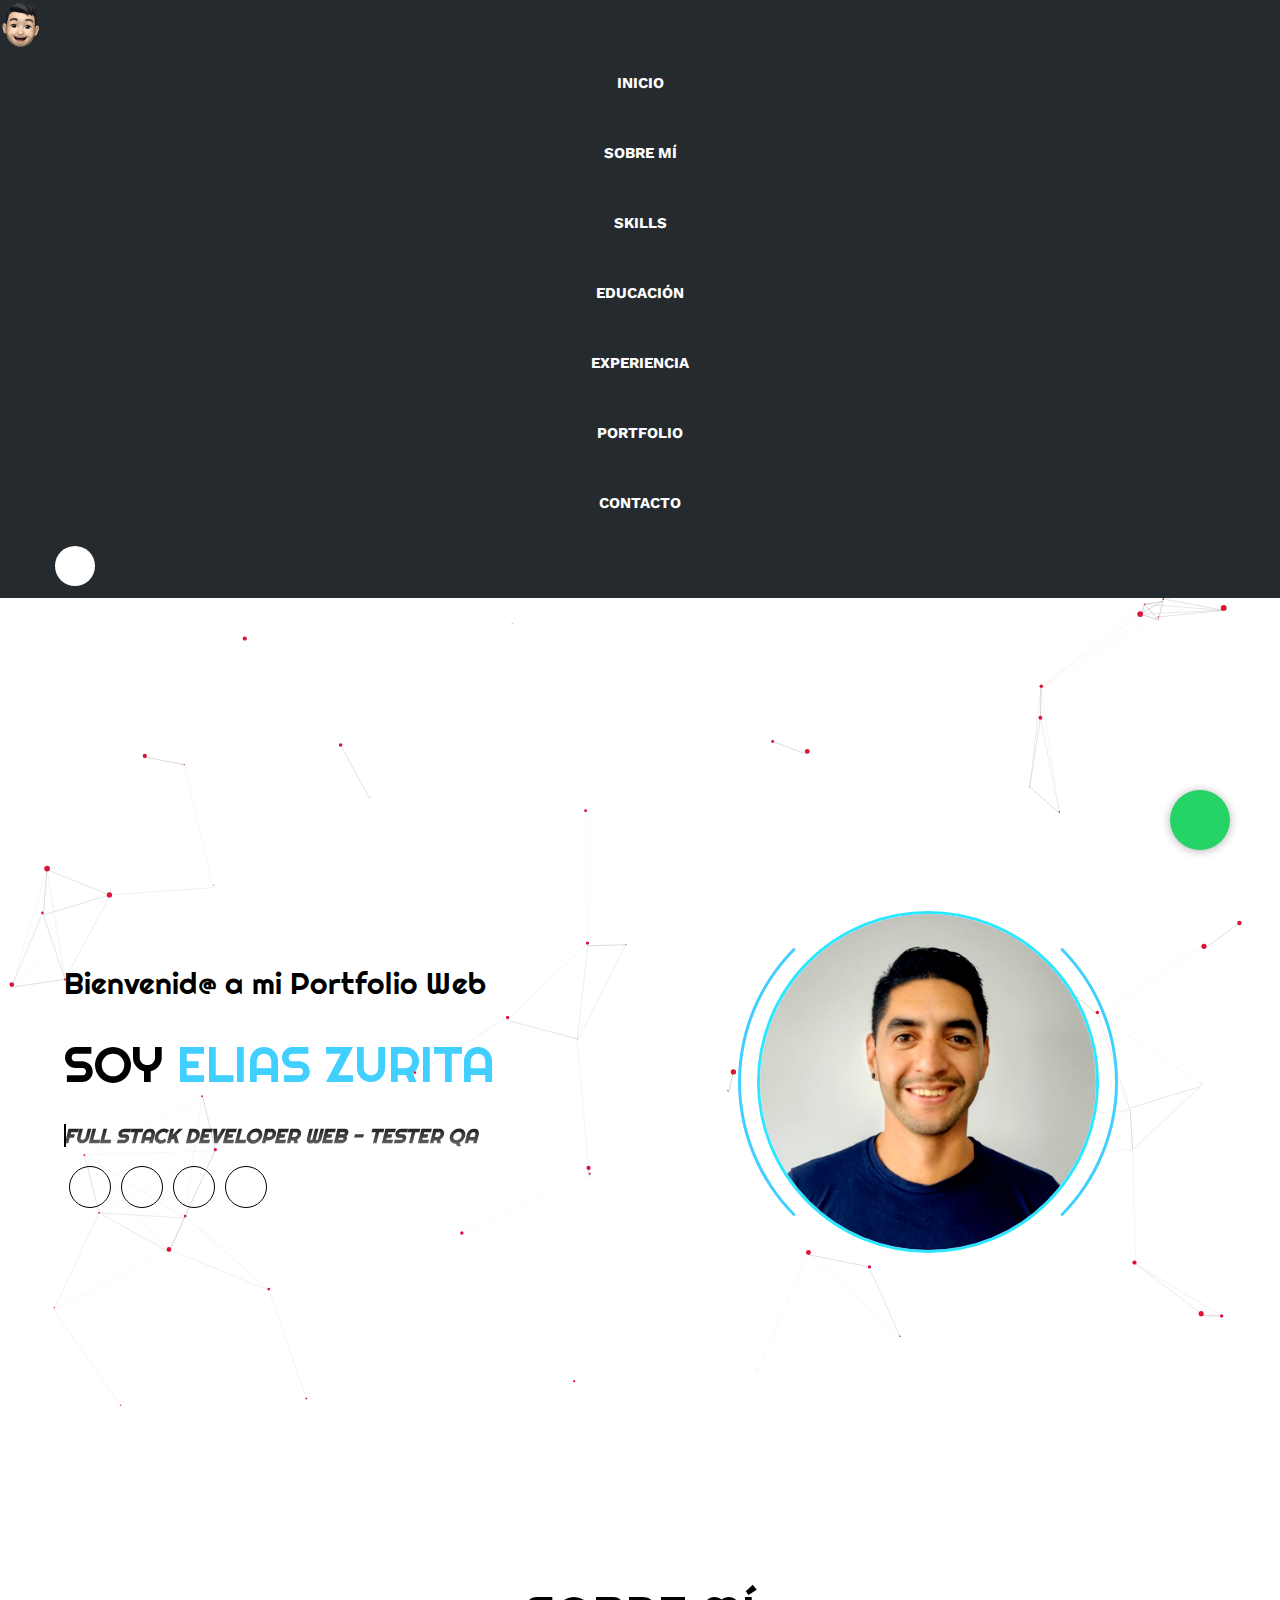
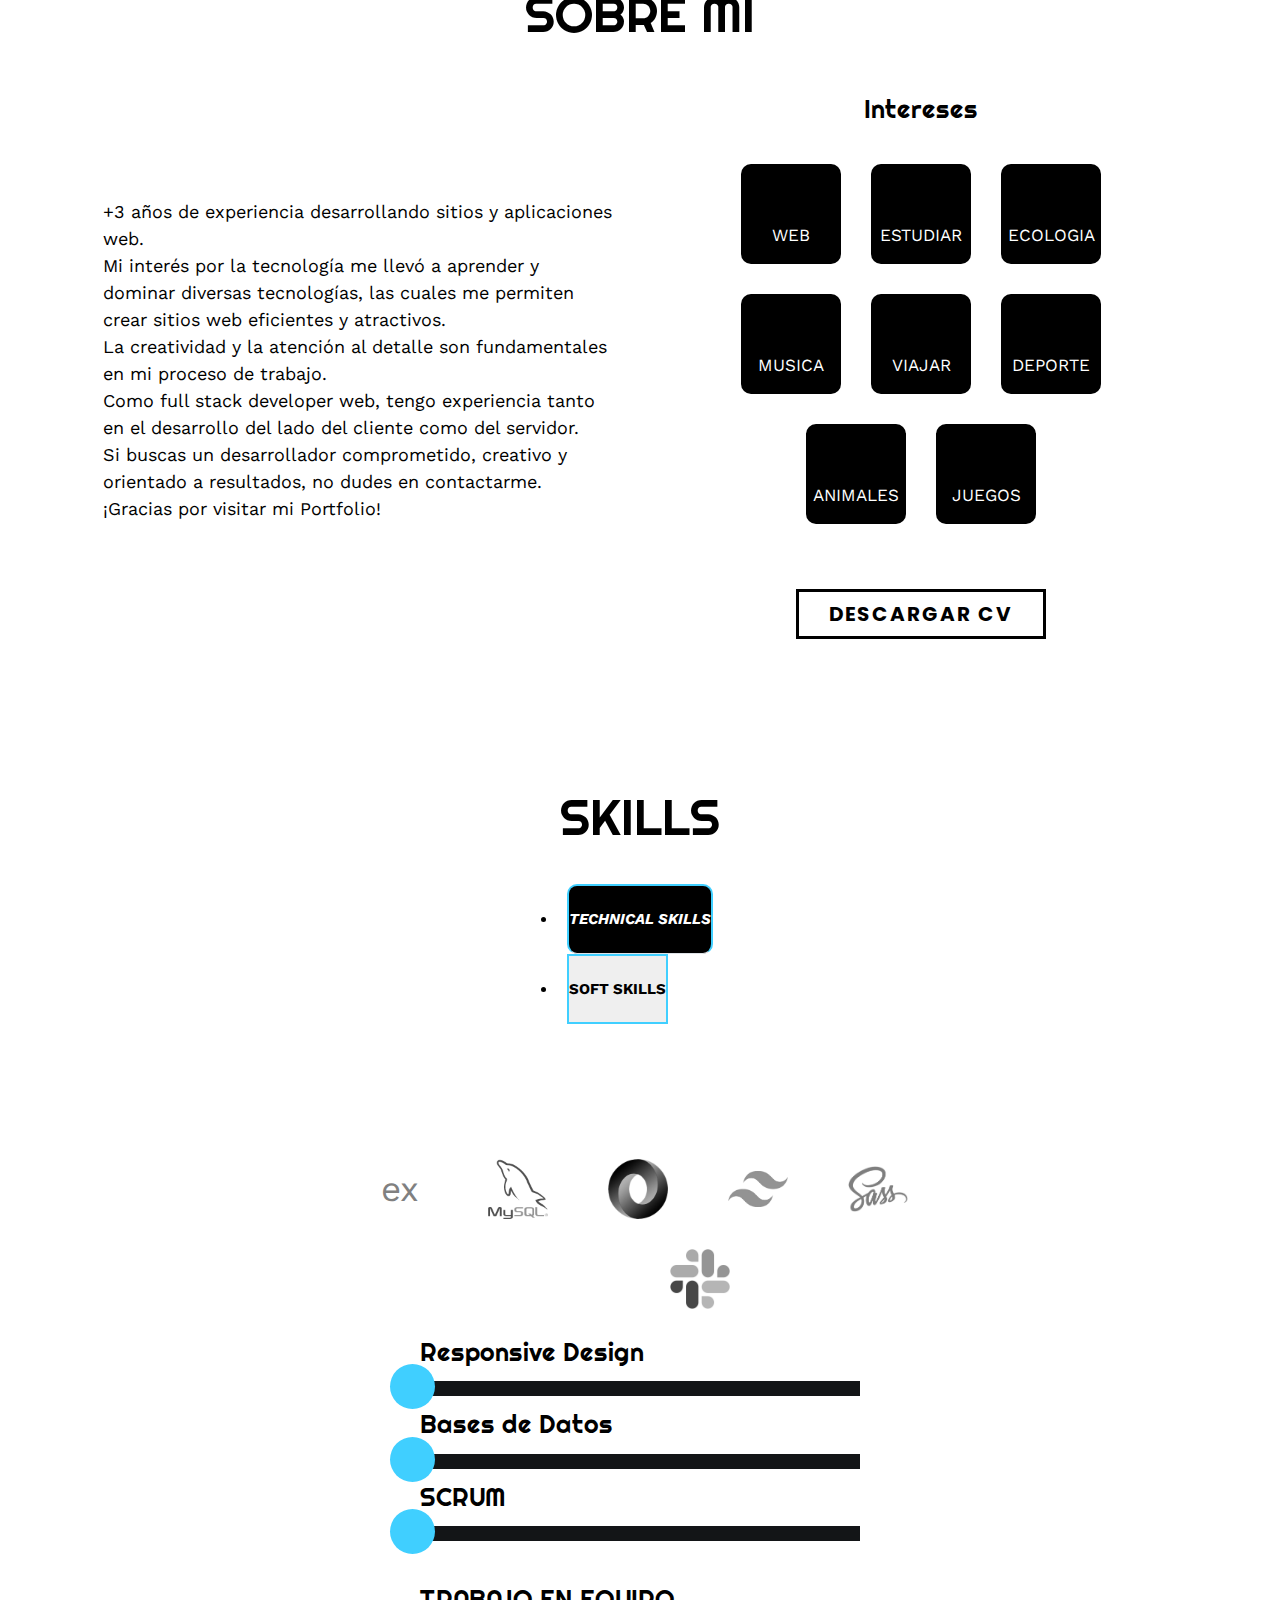
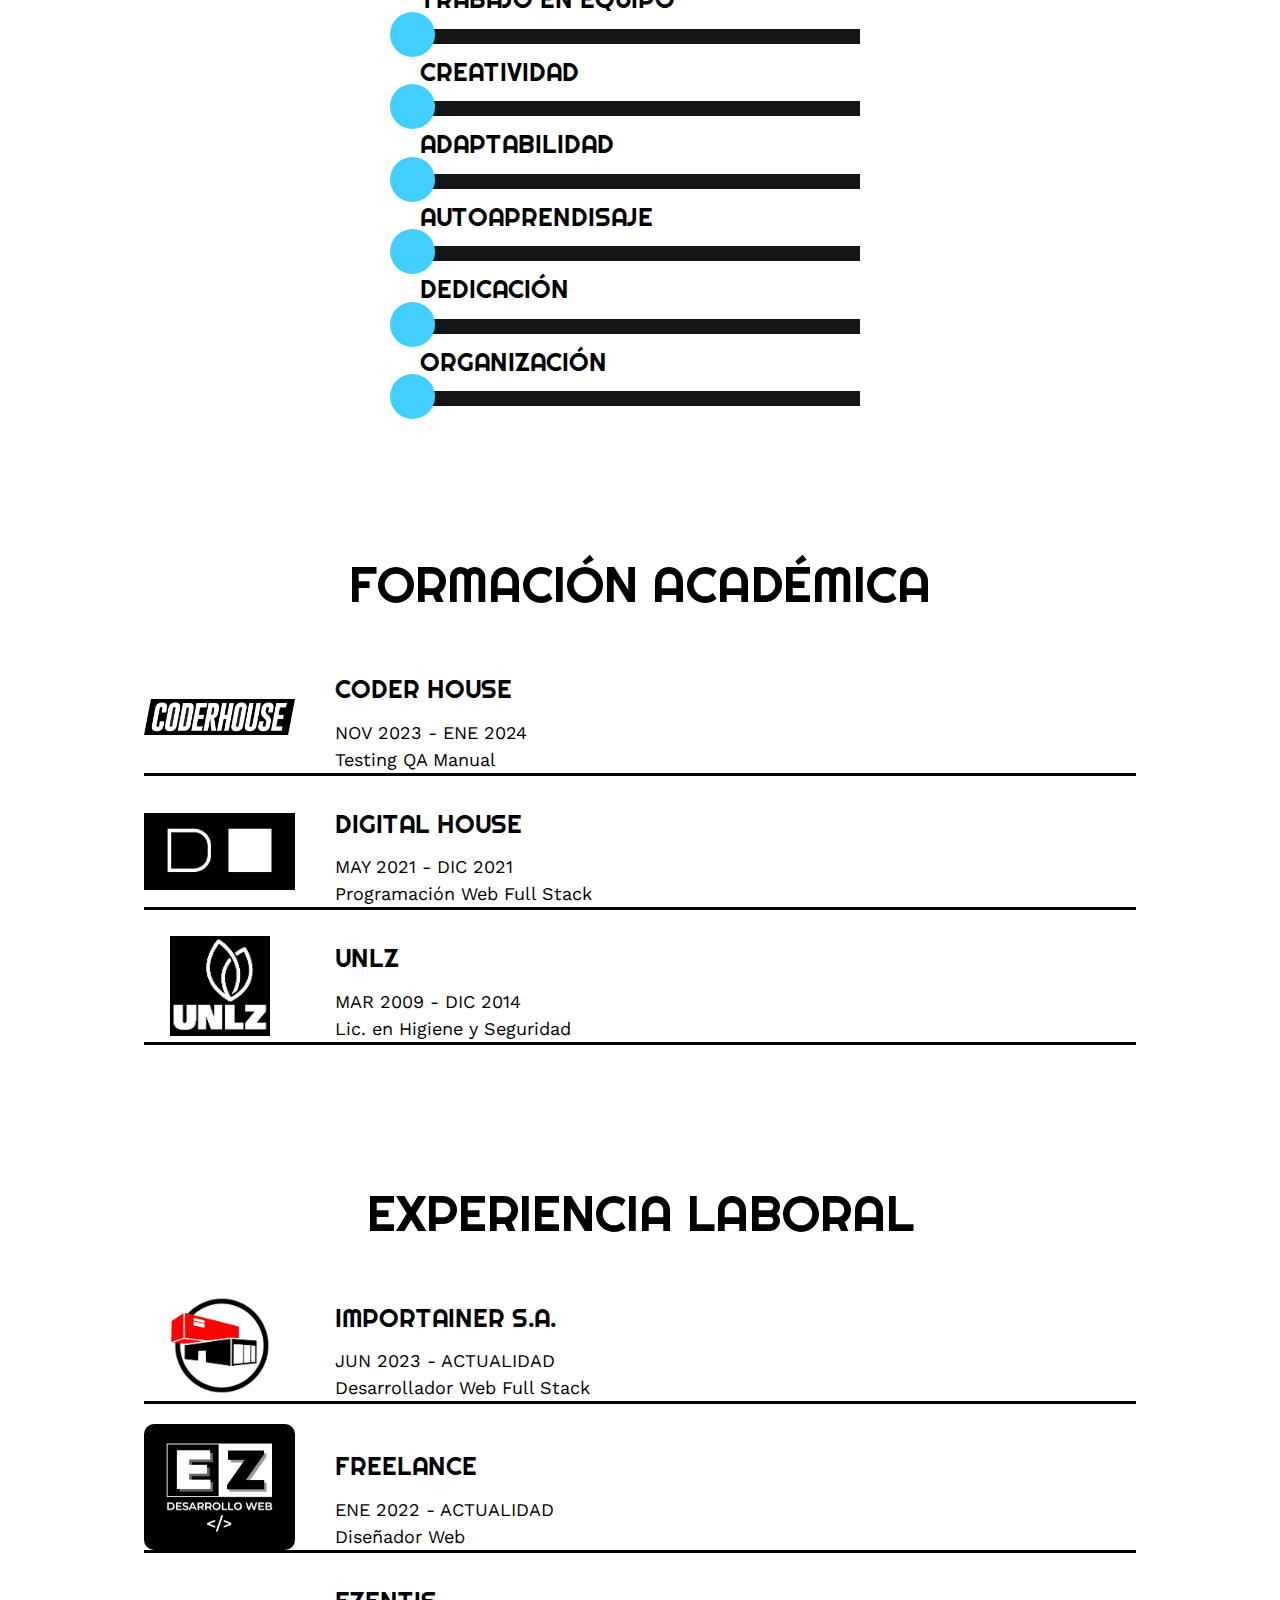
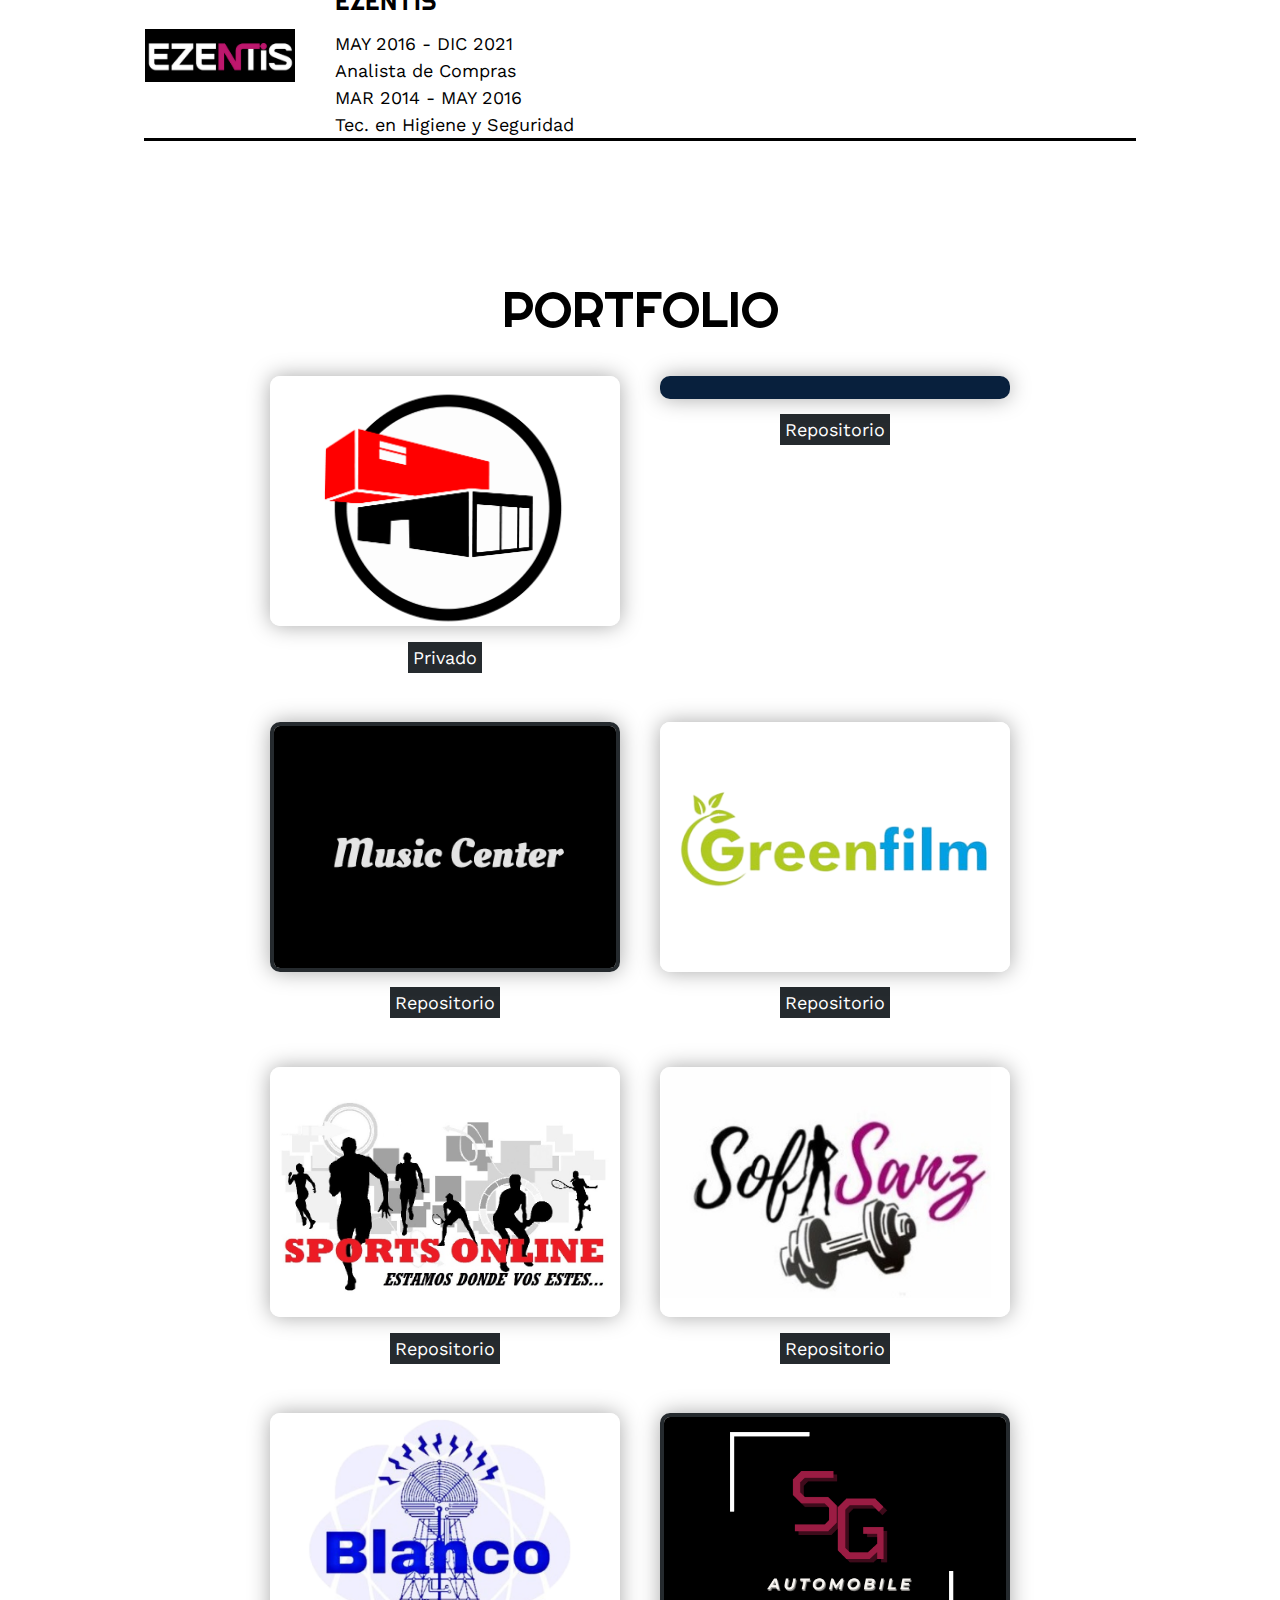
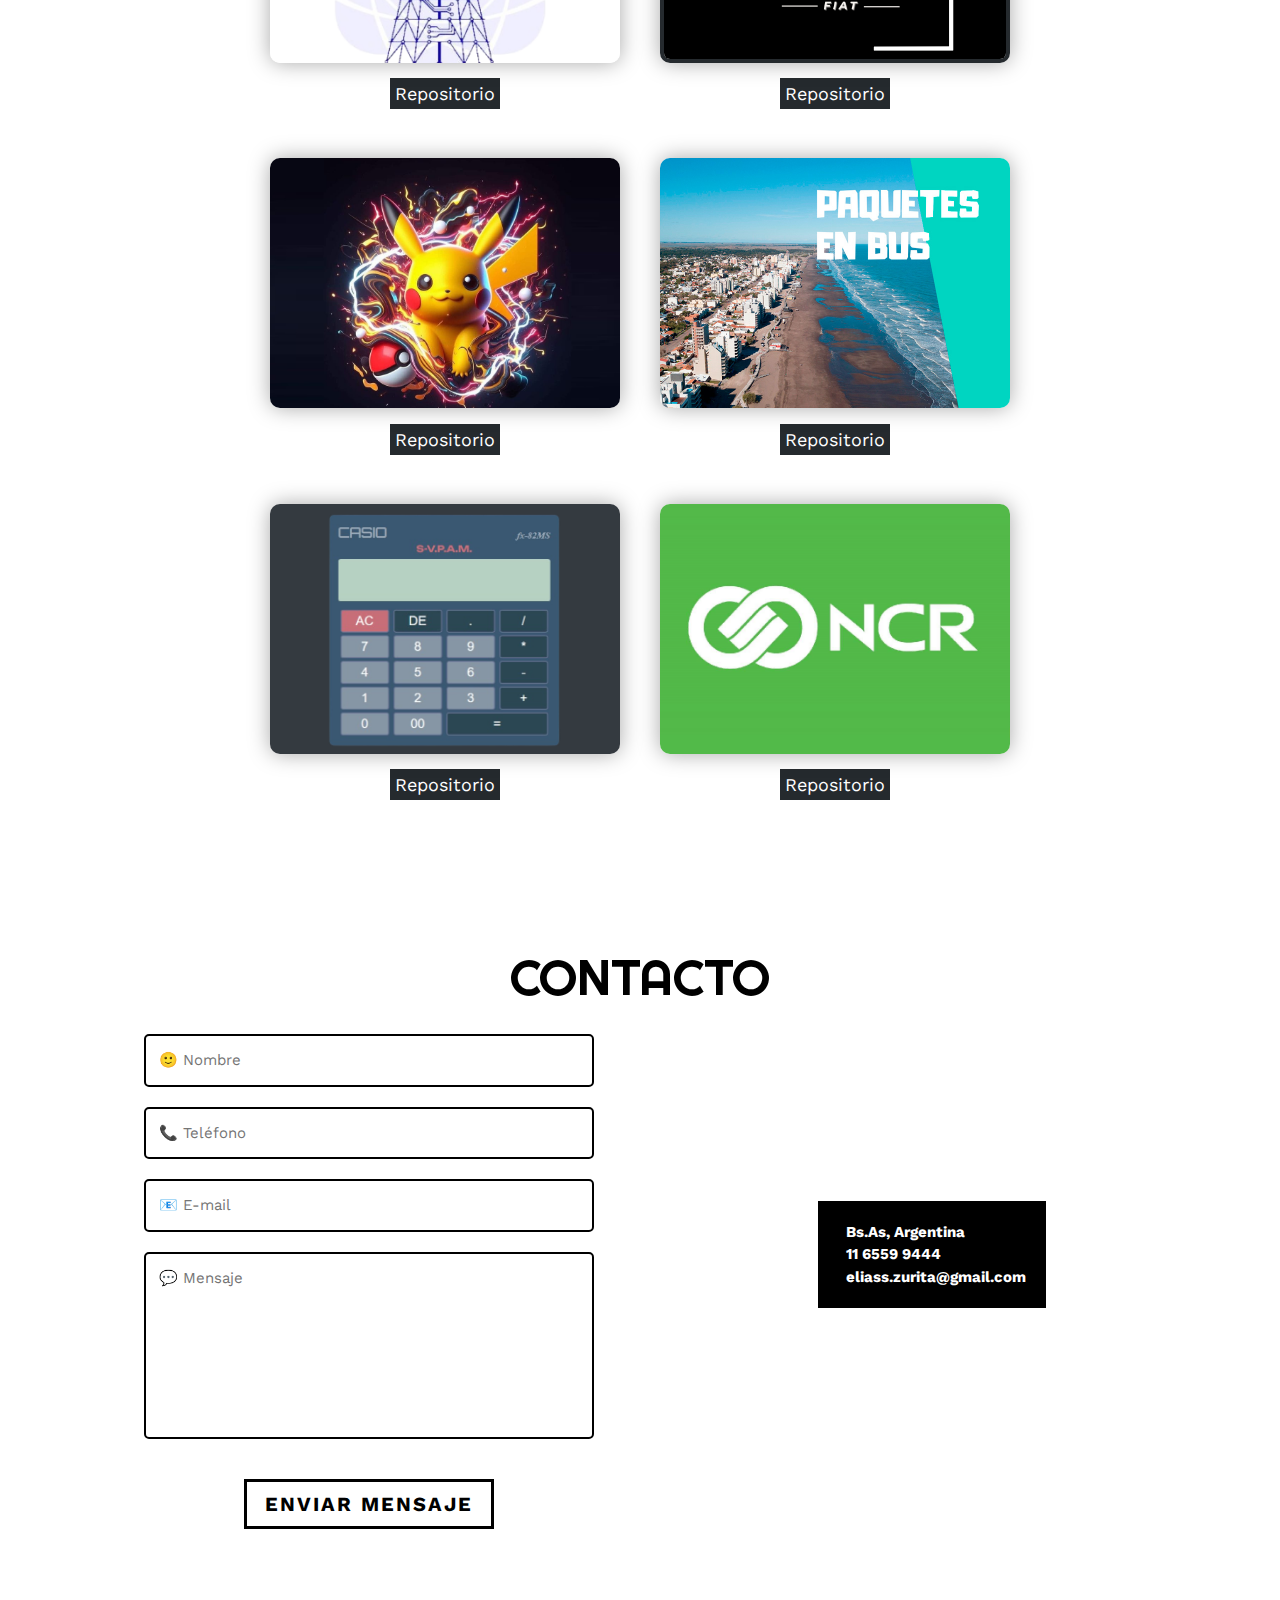
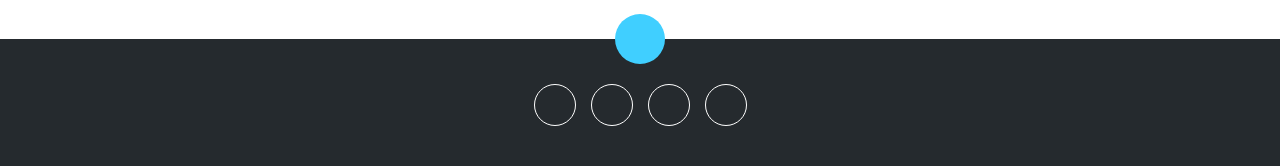
==== commit 4189941d: "nuevo proyecto" ====
--- a/index.html
+++ b/index.html
@@ -629,6 +629,28 @@
                 </div>
                 <div>
                     <div class="sitioWeb">
+                        <div class="proyecto">
+                            <a href="https://rosi-viajes-app.vercel.app/" target="_blank">
+                            <img src="img/rosiViajes.jpg" alt="">
+                            <div class="overlay">
+                                <h3>APP JSON</h3>
+                                <p>Rosi Viajes</p>
+                                <p class="iconosOverlay">
+                                    <i class="fa-brands fa-html5"></i>
+                                    <i class="fa-brands fa-css3-alt"></i>
+                                    <i class="fa-brands fa-js"></i>
+                                    <i class="fa-brands fa-node"></i>
+                                    <box-icon type='solid' name='file-json' color='white' size="44px"></box-icon>
+                                    <i class="fa-brands fa-bootstrap"></i>
+                                </p>
+                            </div>
+                            </a>
+                        </div>
+                        <div class="botonRepo"><a href="https://github.com/Elias-Zurita/Rosi-viajes-app.git" target="_blank"><button><i class="fa-brands fa-github"></i> Repositorio </button></a></div>
+                    </div>
+                </div>
+                <div>
+                    <div class="sitioWeb">
                         <div class="proyecto" style="background-color: #343a40;">
                             <a href="https://calculadora-five-iota.vercel.app/" target="_blank">
                             <img src="img/calculadora.png" alt="" style="max-width: 250px; padding: 5px">
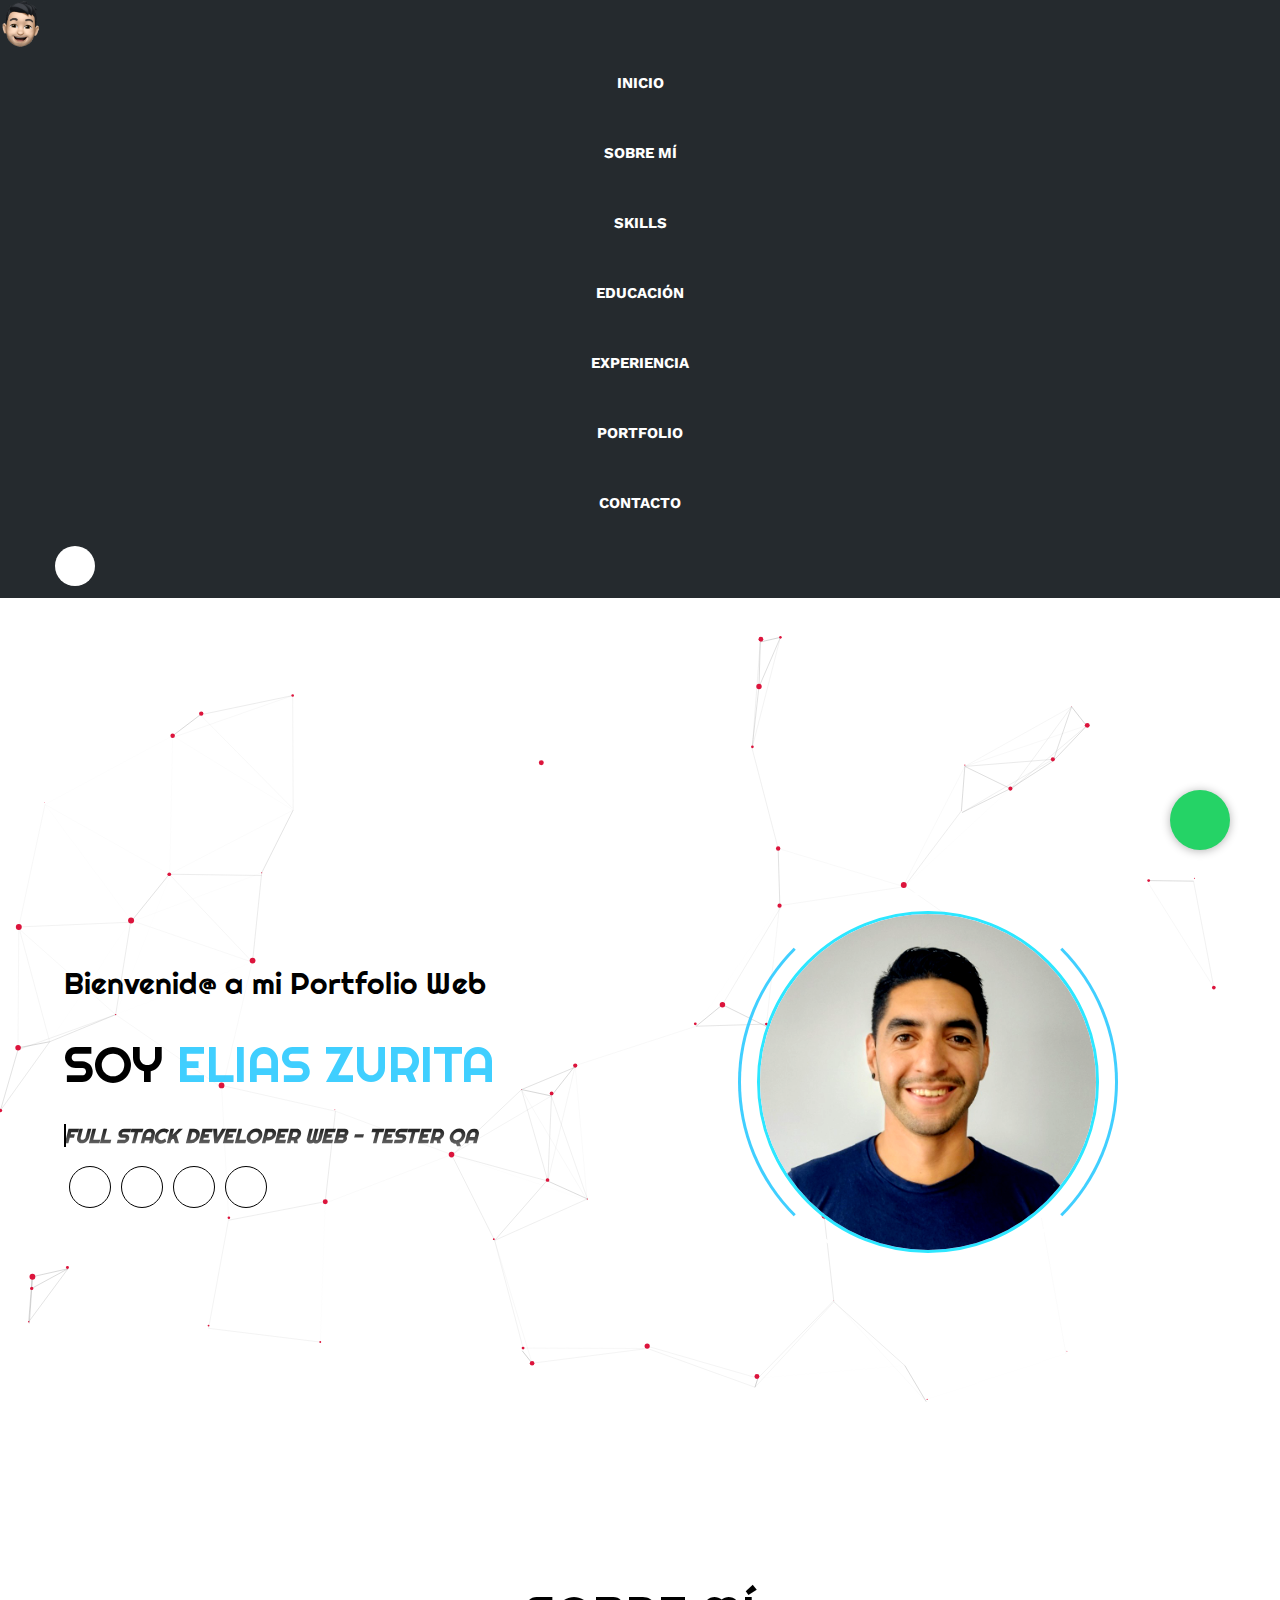
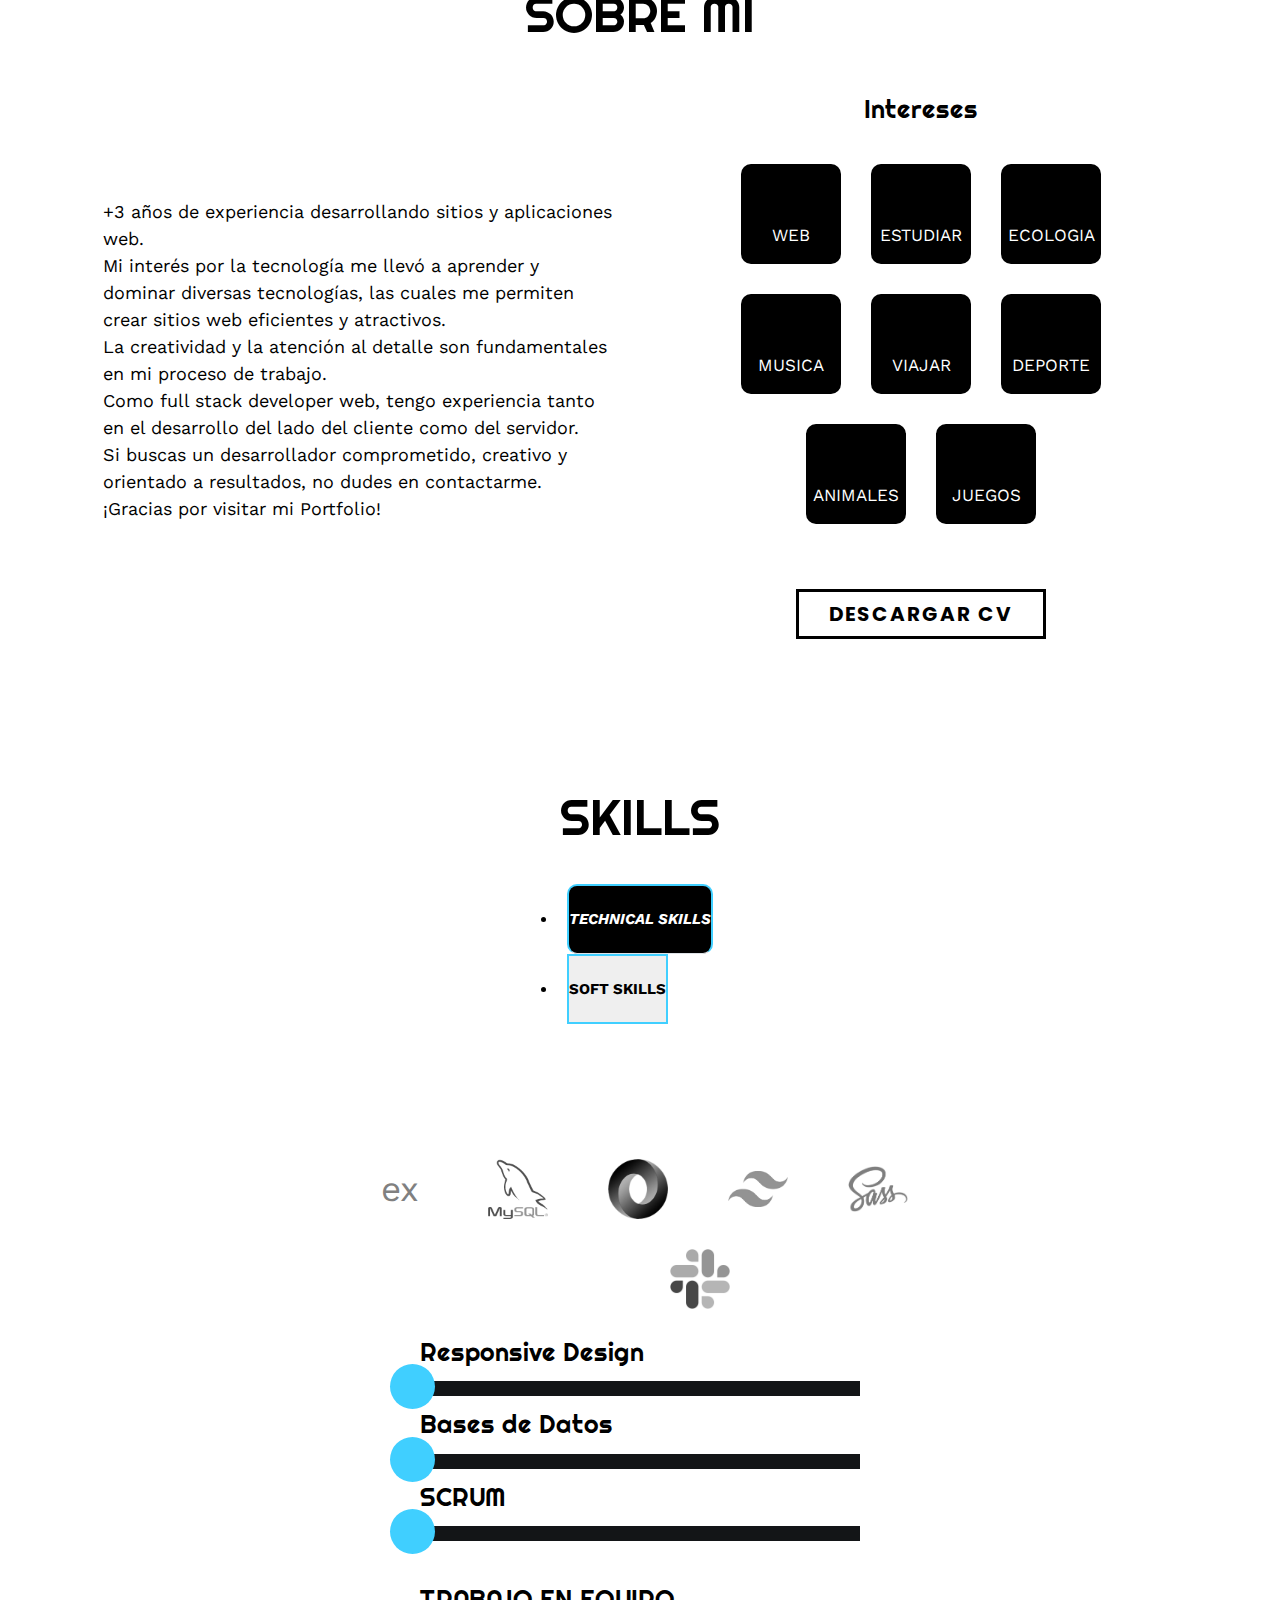
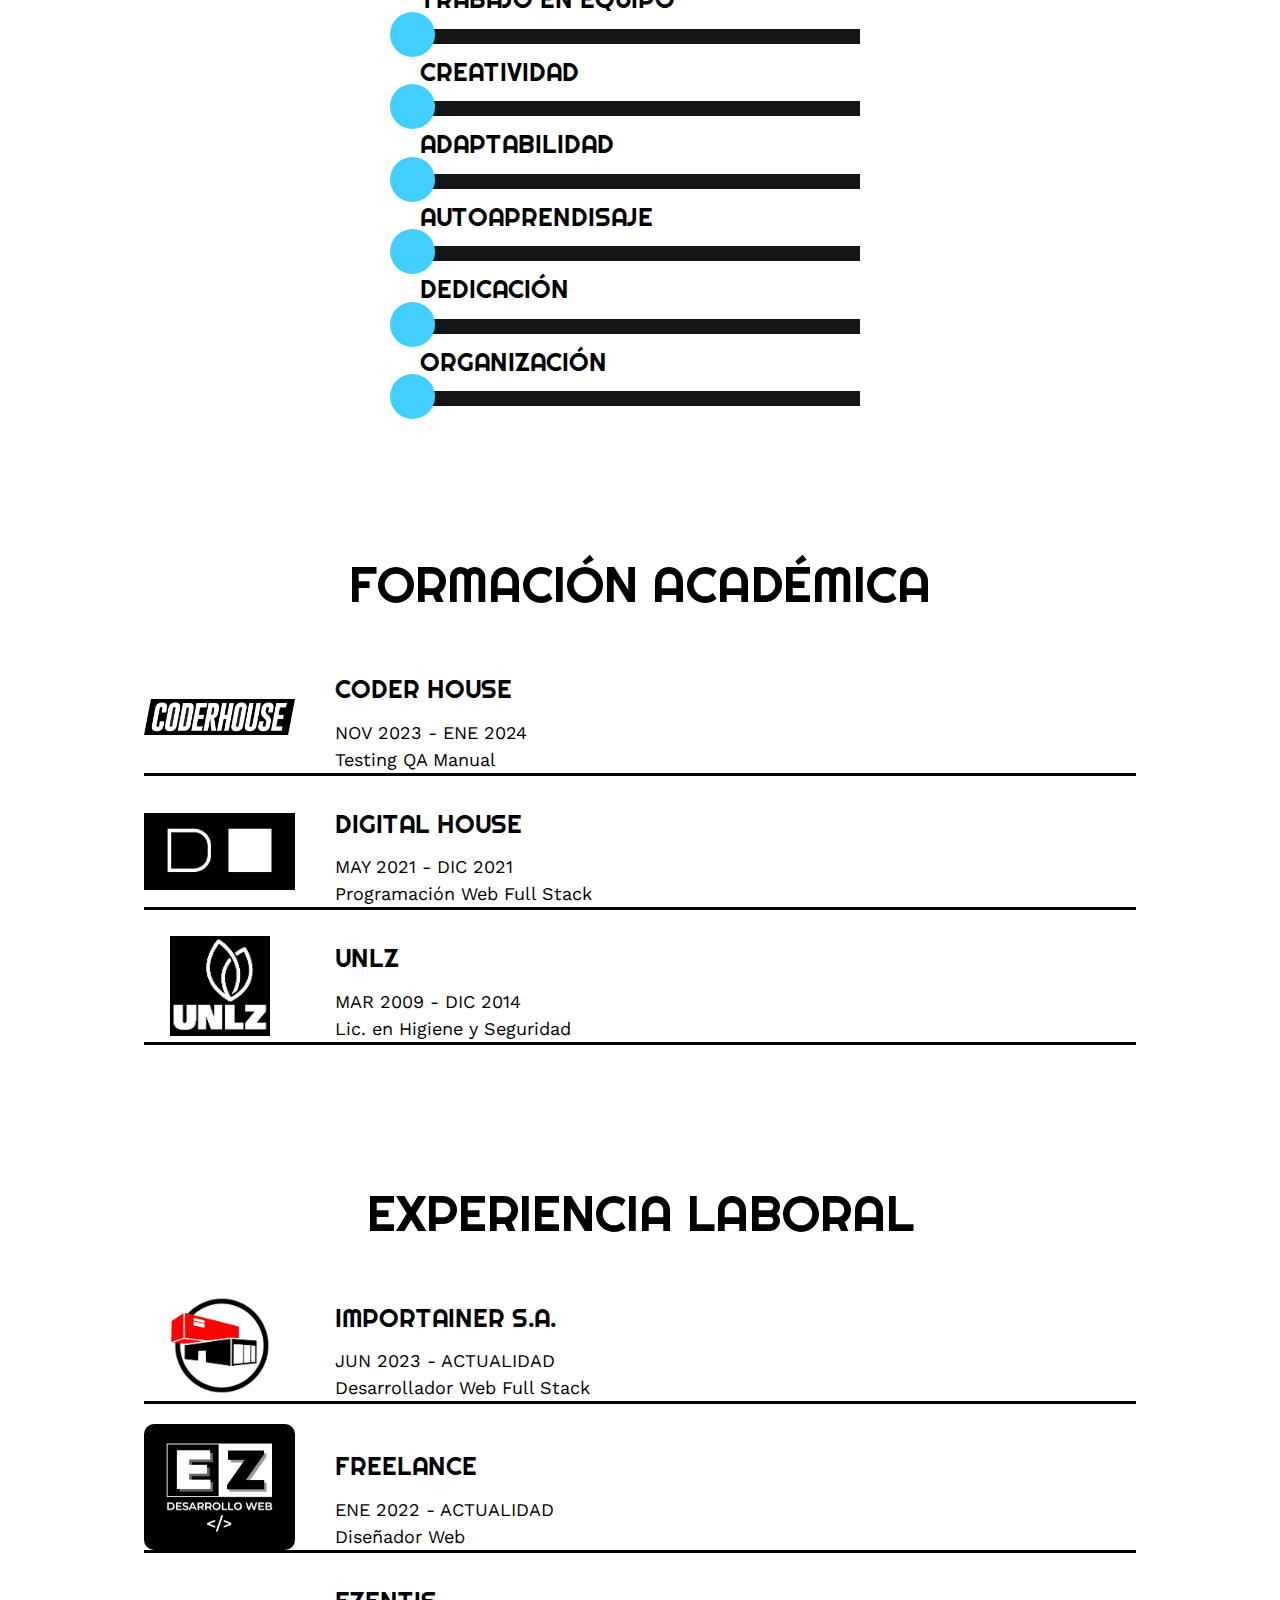
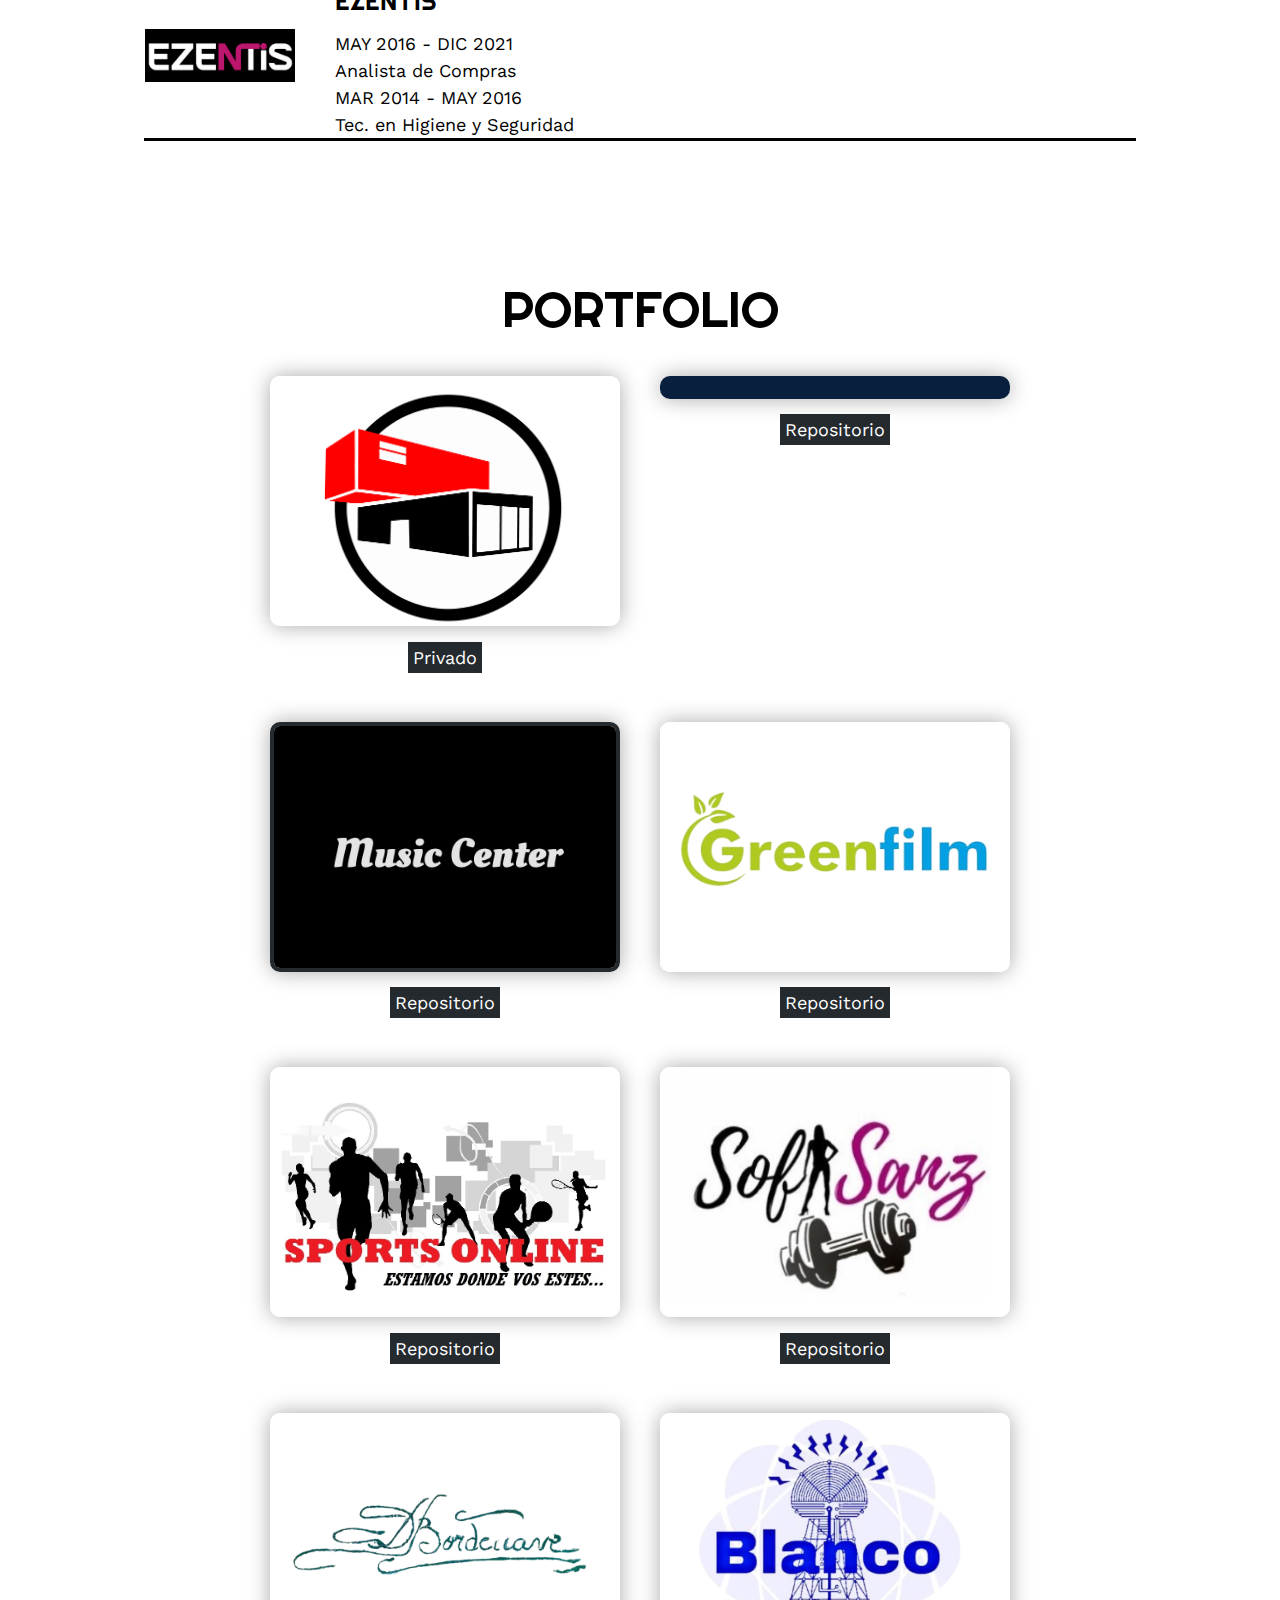
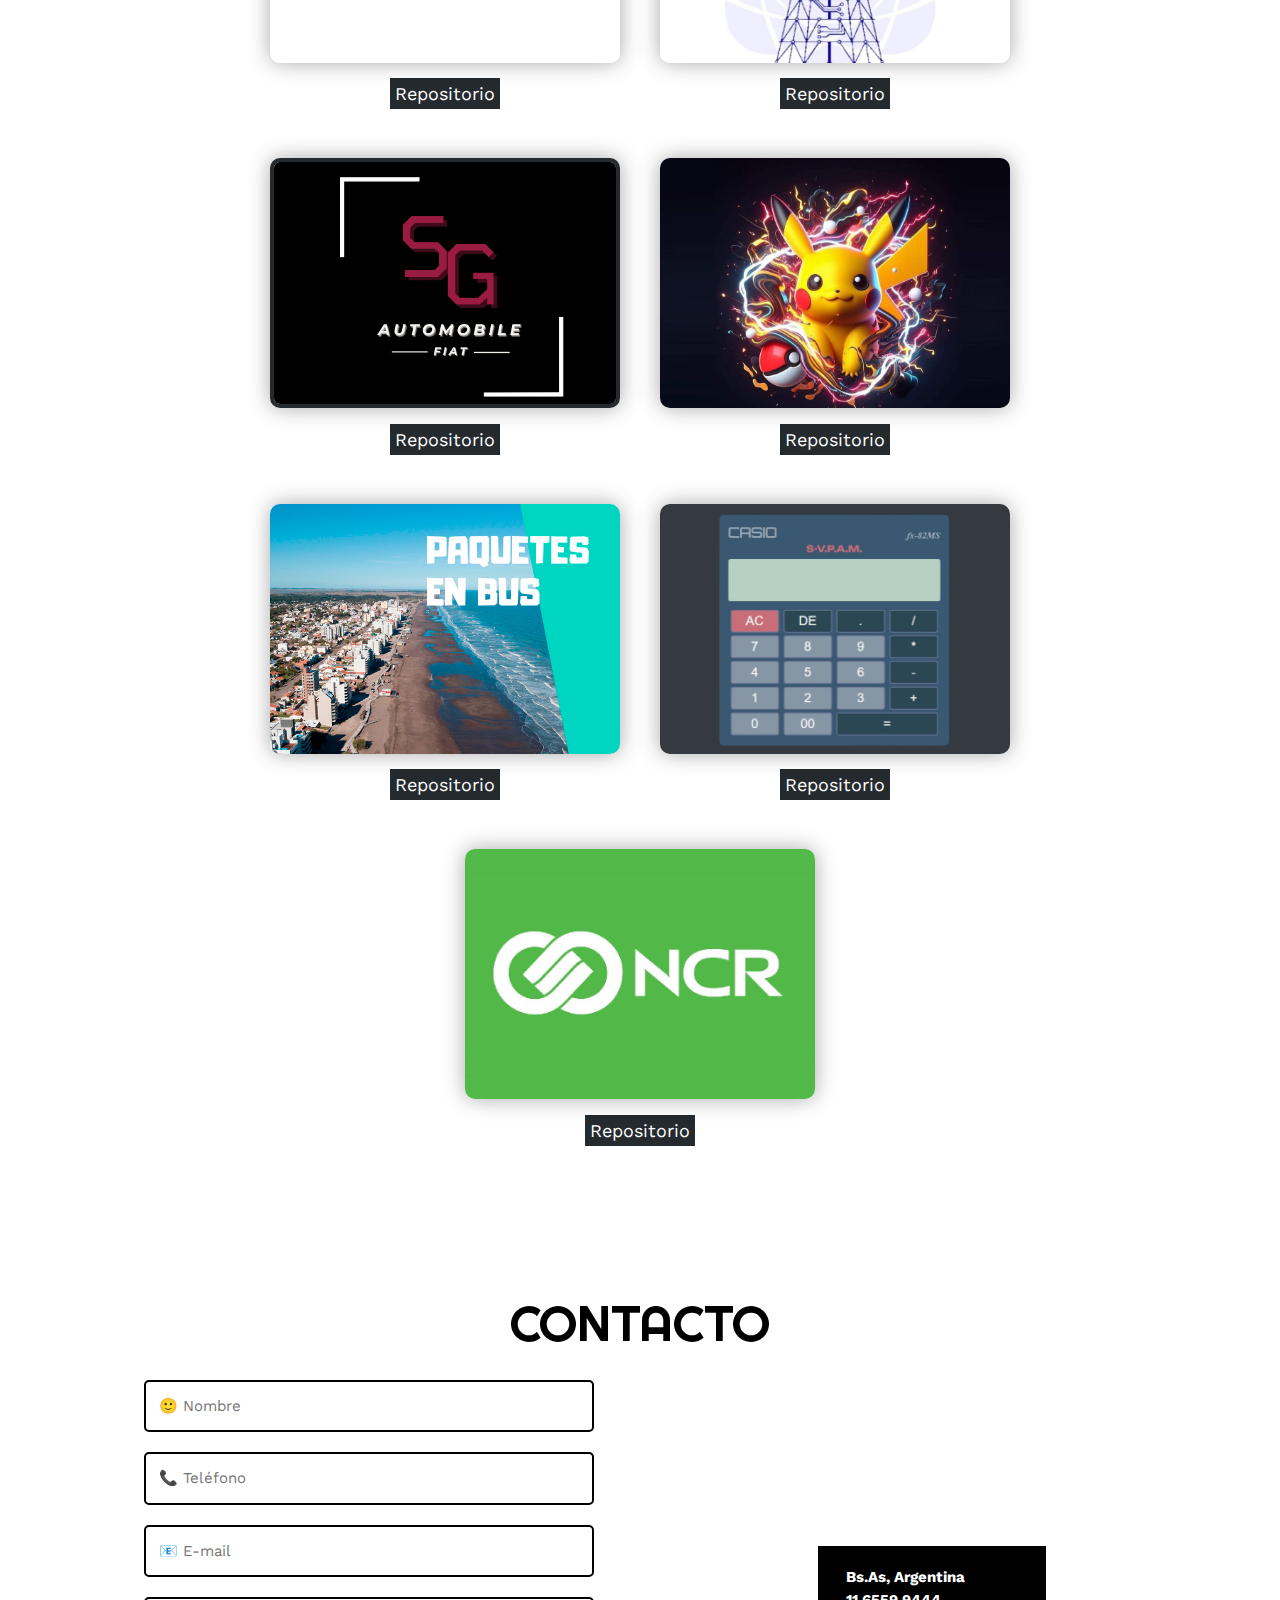
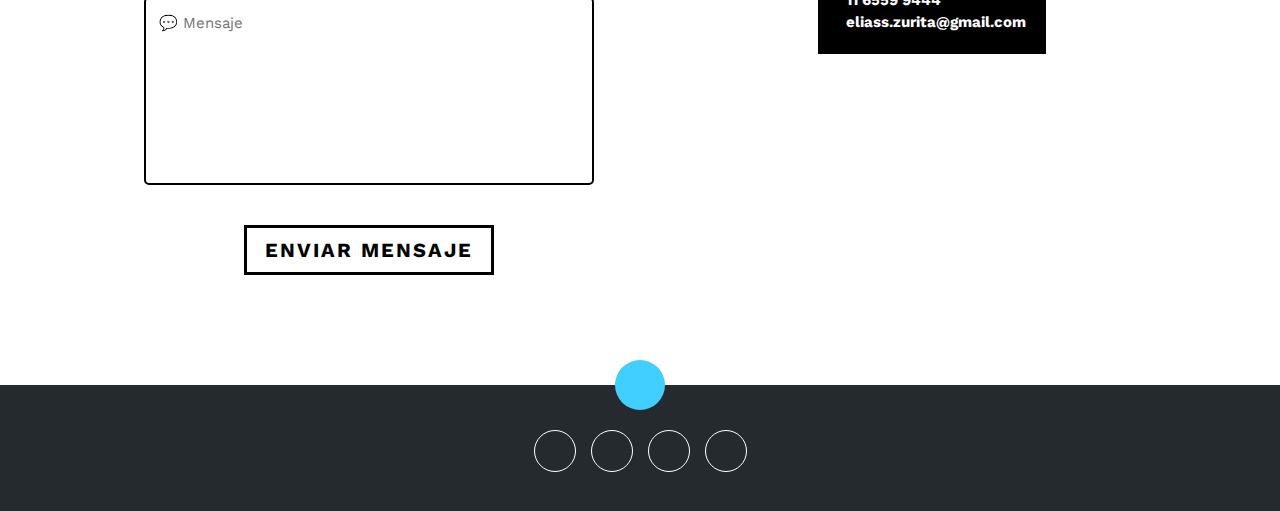
==== commit 8086a1da: "nuevo proyecto" ====
--- a/index.html
+++ b/index.html
@@ -506,7 +506,7 @@
                             <img src="img/Greenfilms.png" alt="" style="background: white;">
                             <div class="overlay">
                                 <h3>Sitio Web Estático</h3>
-                                <p>Greenfilm</p>
+                                <p>Greenfilm Industria Plástica</p>
                                 <p class="iconosOverlay">
                                     <i class="fa-brands fa-html5"></i>
                                     <i class="fa-brands fa-css3-alt"></i>
@@ -542,7 +542,7 @@
                 <div>
                     <div class="sitioWeb">
                         <div class="proyecto">
-                            <a href="https://sofiasanzfitness.com/" target="_blank">
+                            <a href="https://sofia-sanz.vercel.app/" target="_blank">
                             <img src="img/sofisanz.jpg" alt="">
                             <div class="overlay">
                                 <h3>Sitio Web Estático</h3>
@@ -557,6 +557,26 @@
                             </a>
                         </div>
                         <div class="botonRepo"><a href="https://github.com/Elias-Zurita/Sofia-Sanz" target="_blank"><button><i class="fa-brands fa-github"></i> Repositorio</button></a></div>
+                    </div>
+                </div>
+                <div>
+                    <div class="sitioWeb">
+                        <div class="proyecto">
+                            <a href="https://daniel-bordenave-artista.vercel.app/" target="_blank">
+                            <img src="img/Daniel Bordenave firma.png" alt="">
+                            <div class="overlay">
+                                <h3>Sitio Web Estático</h3>
+                                <p>Artista Daniel Bordenave</p>
+                                <p class="iconosOverlay">
+                                    <i class="fa-brands fa-html5"></i>
+                                    <i class="fa-brands fa-css3-alt"></i>
+                                    <i class="fa-brands fa-js"></i>
+                                    <i class="fa-brands fa-bootstrap"></i>
+                                </p>
+                            </div>
+                            </a>
+                        </div>
+                        <div class="botonRepo"><a href="https://github.com/Elias-Zurita/Daniel-Bordenave-Artista" target="_blank"><button><i class="fa-brands fa-github"></i> Repositorio</button></a></div>
                     </div>
                 </div>
                 <div>
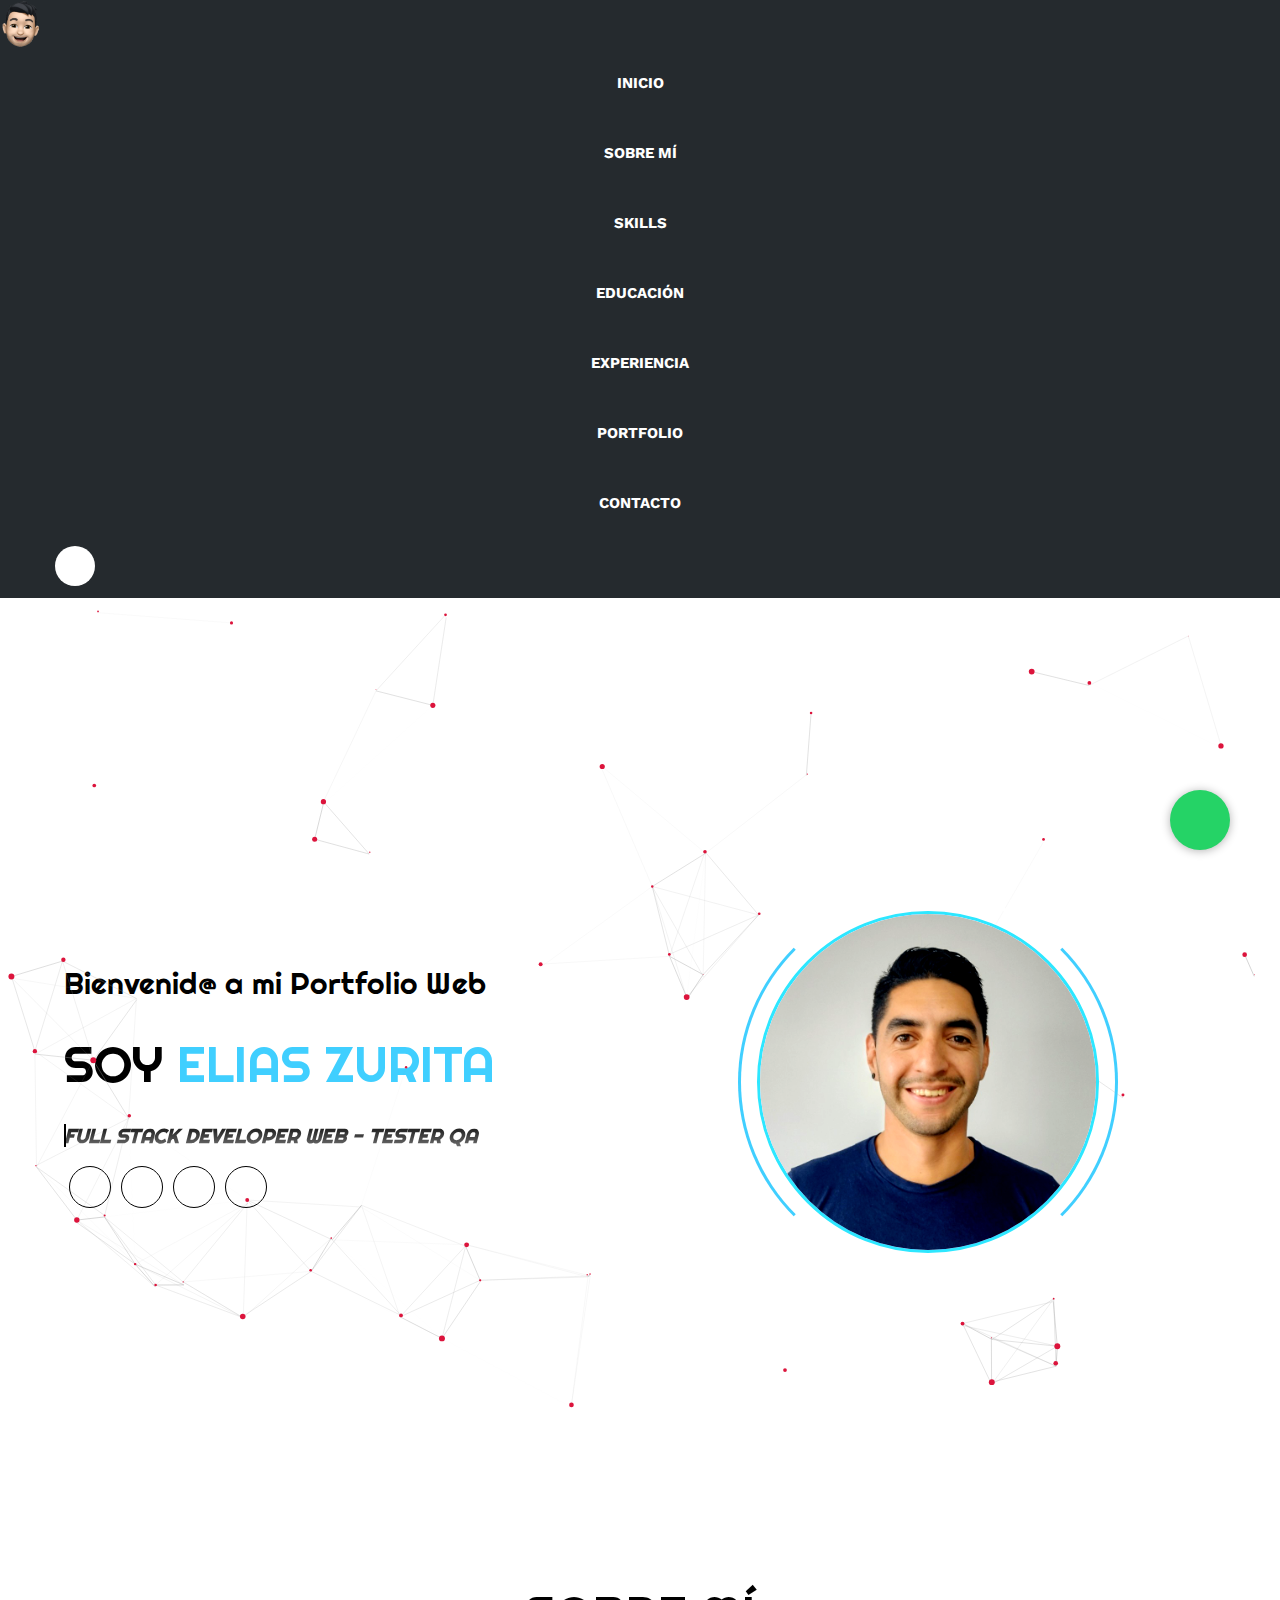
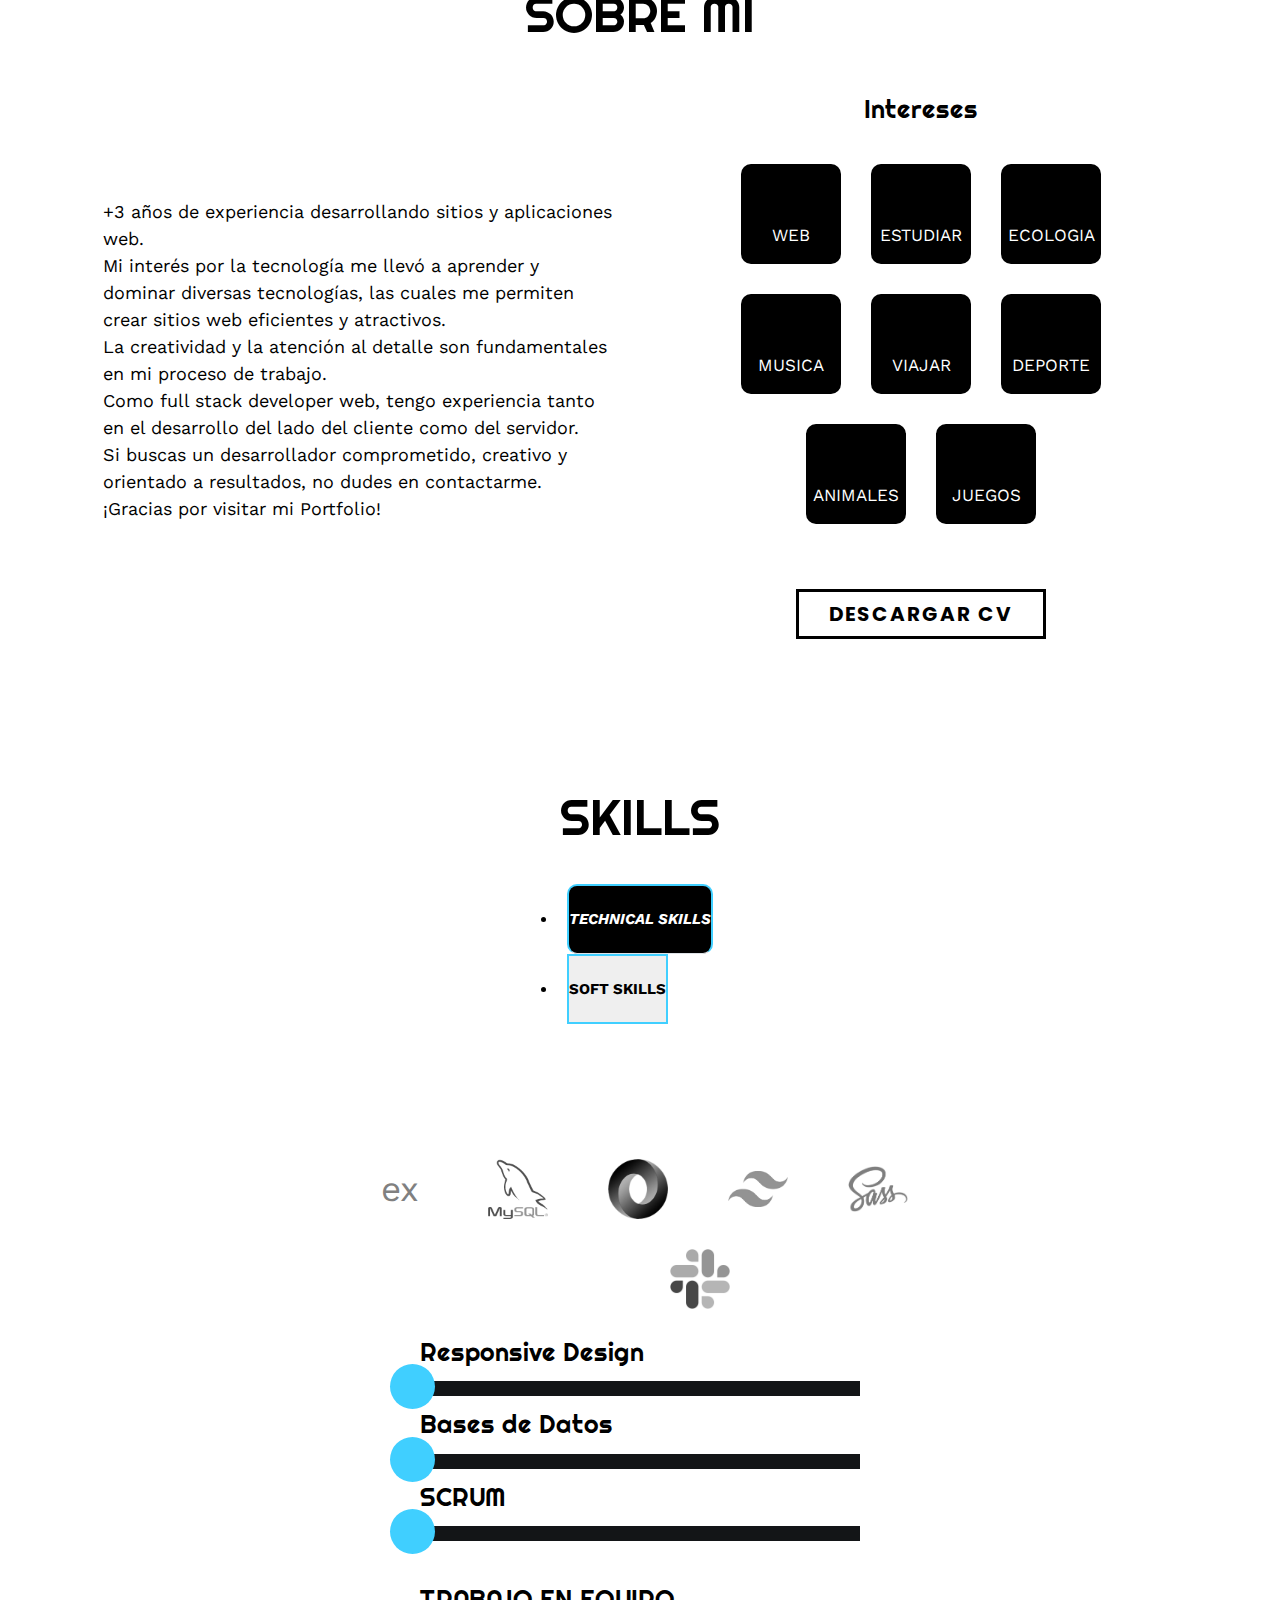
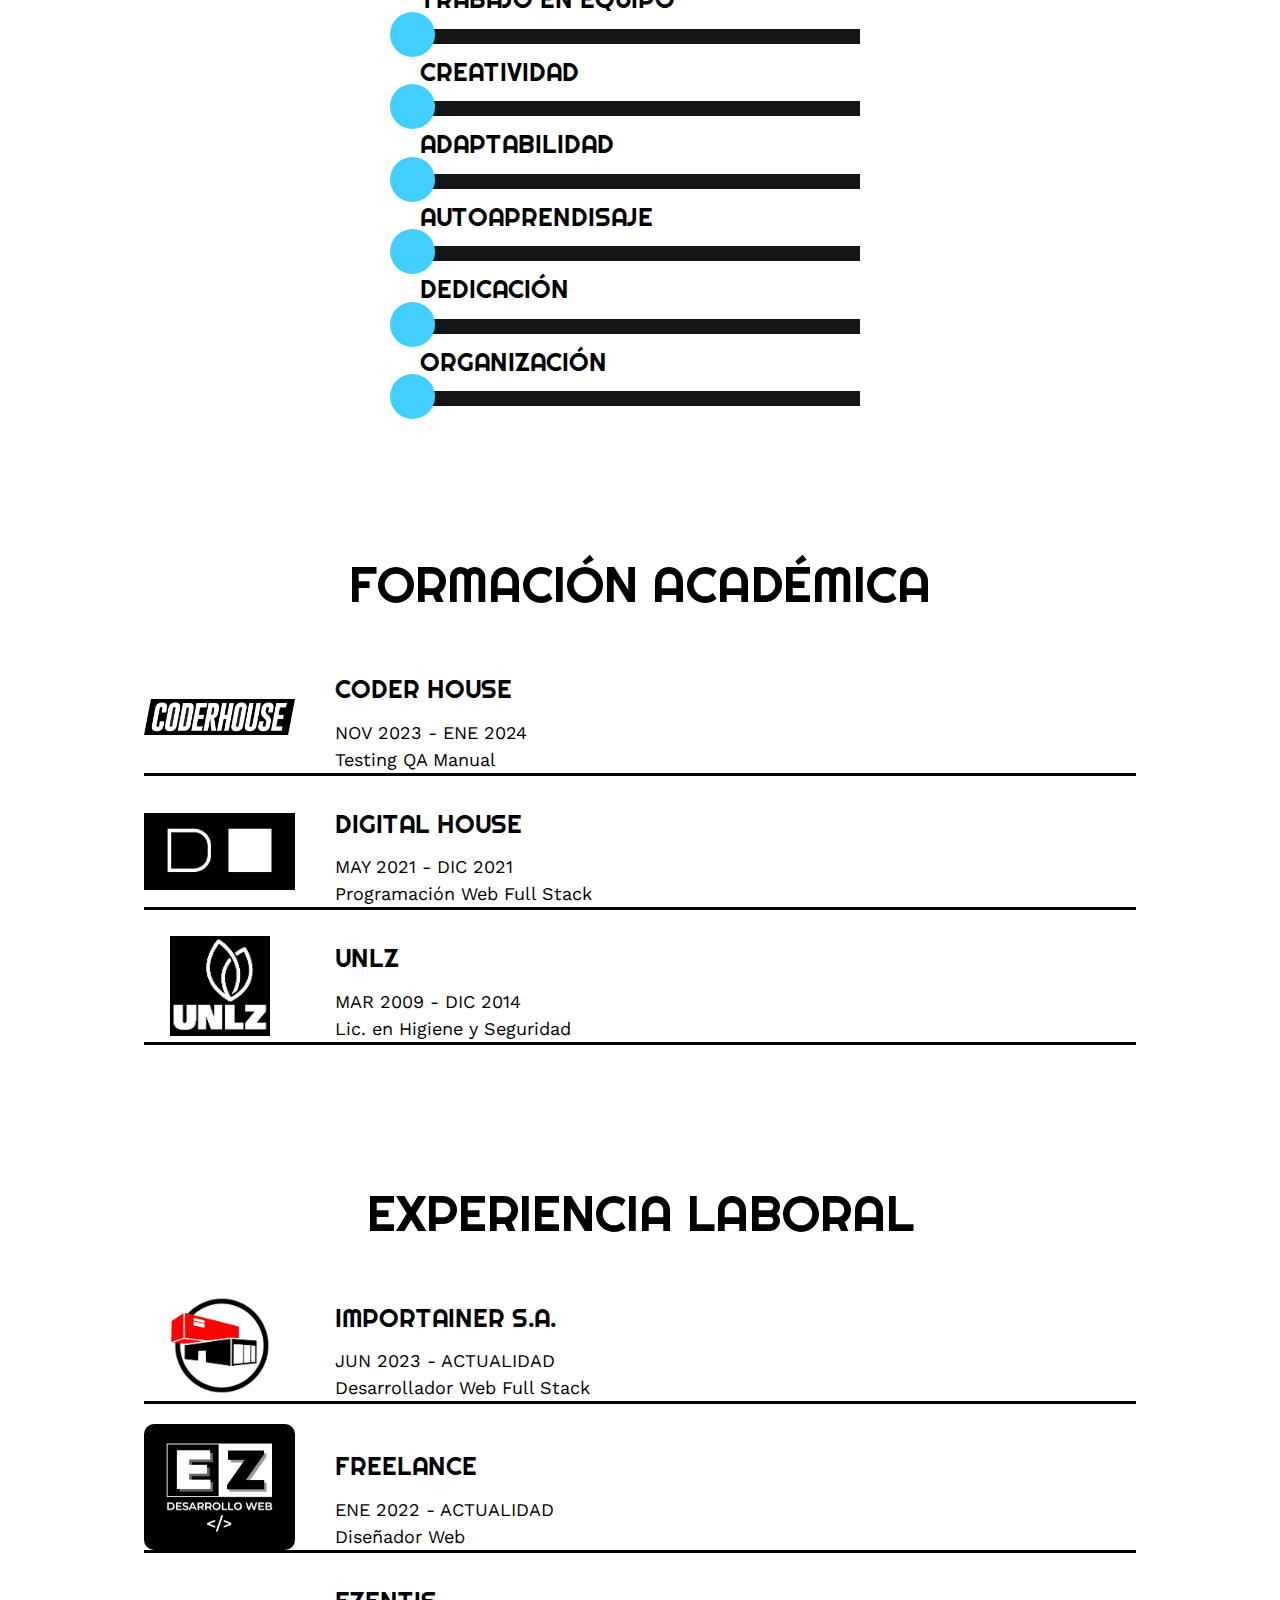
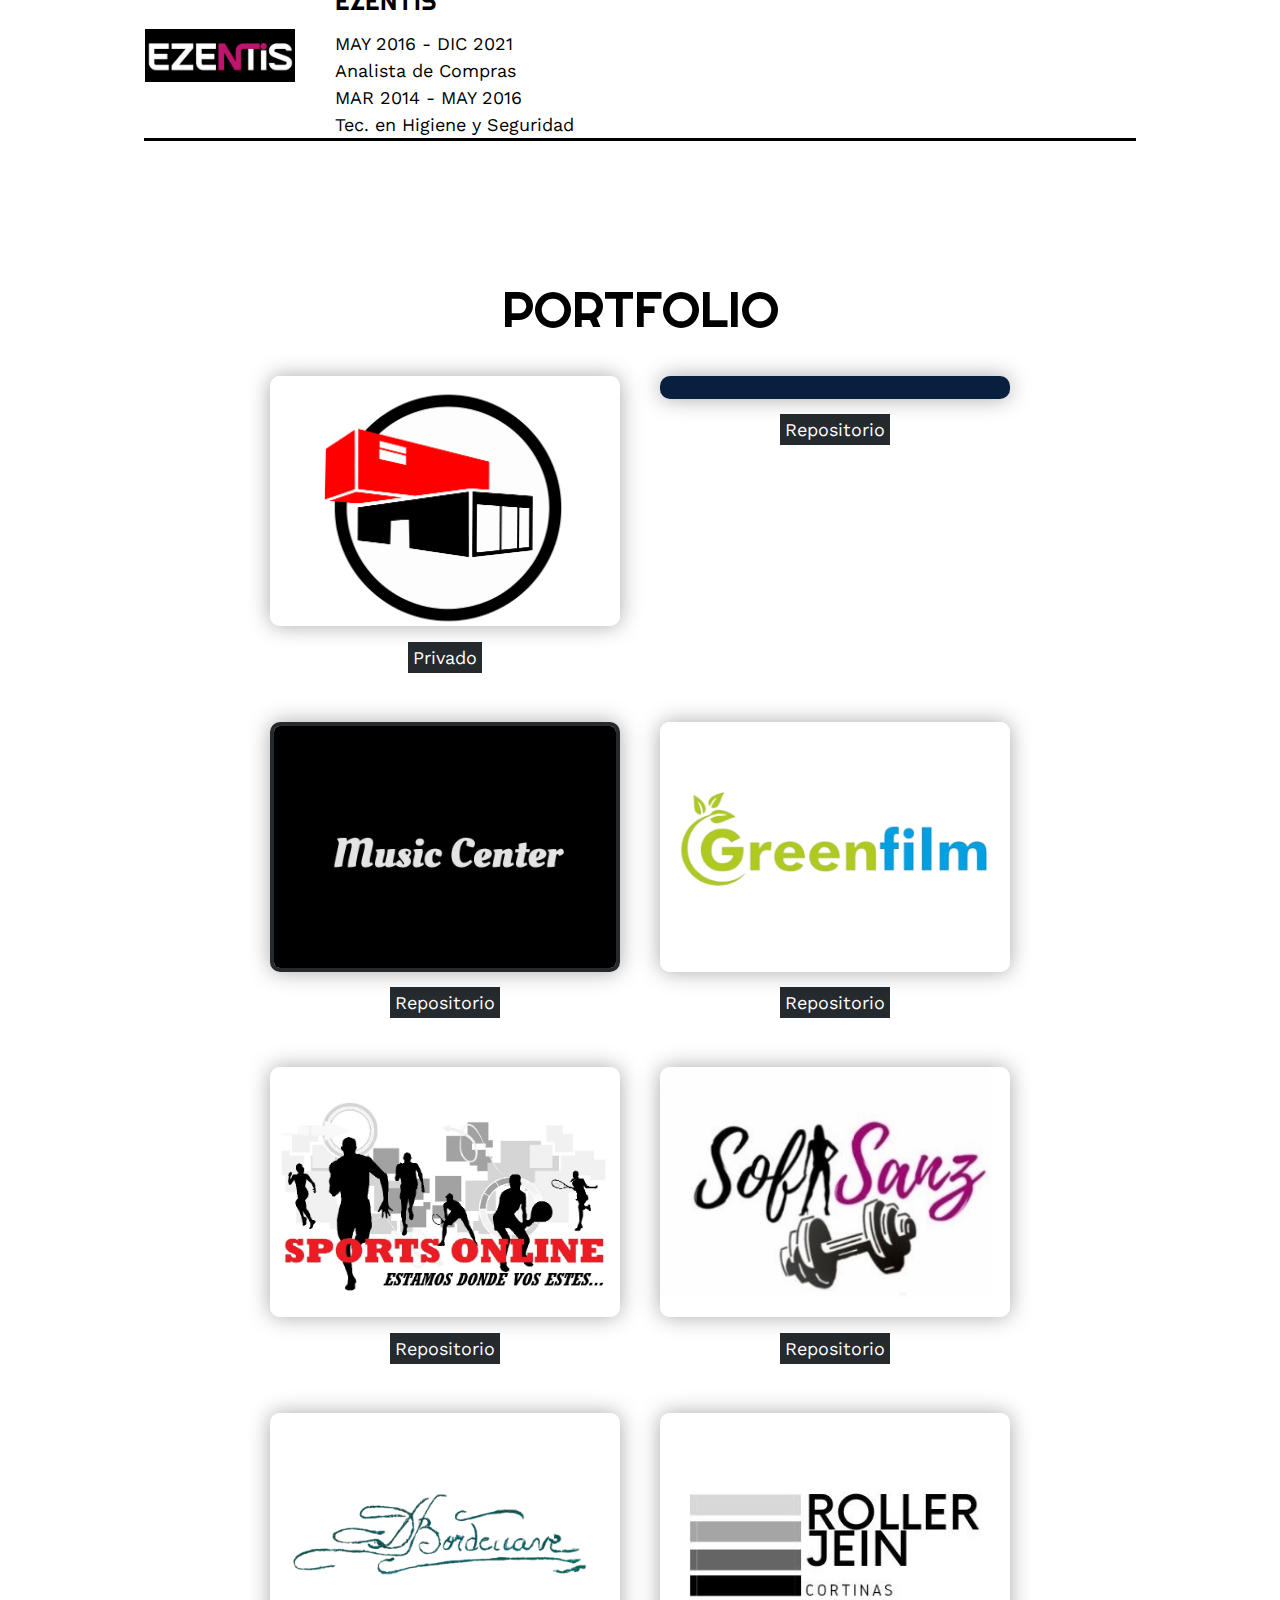
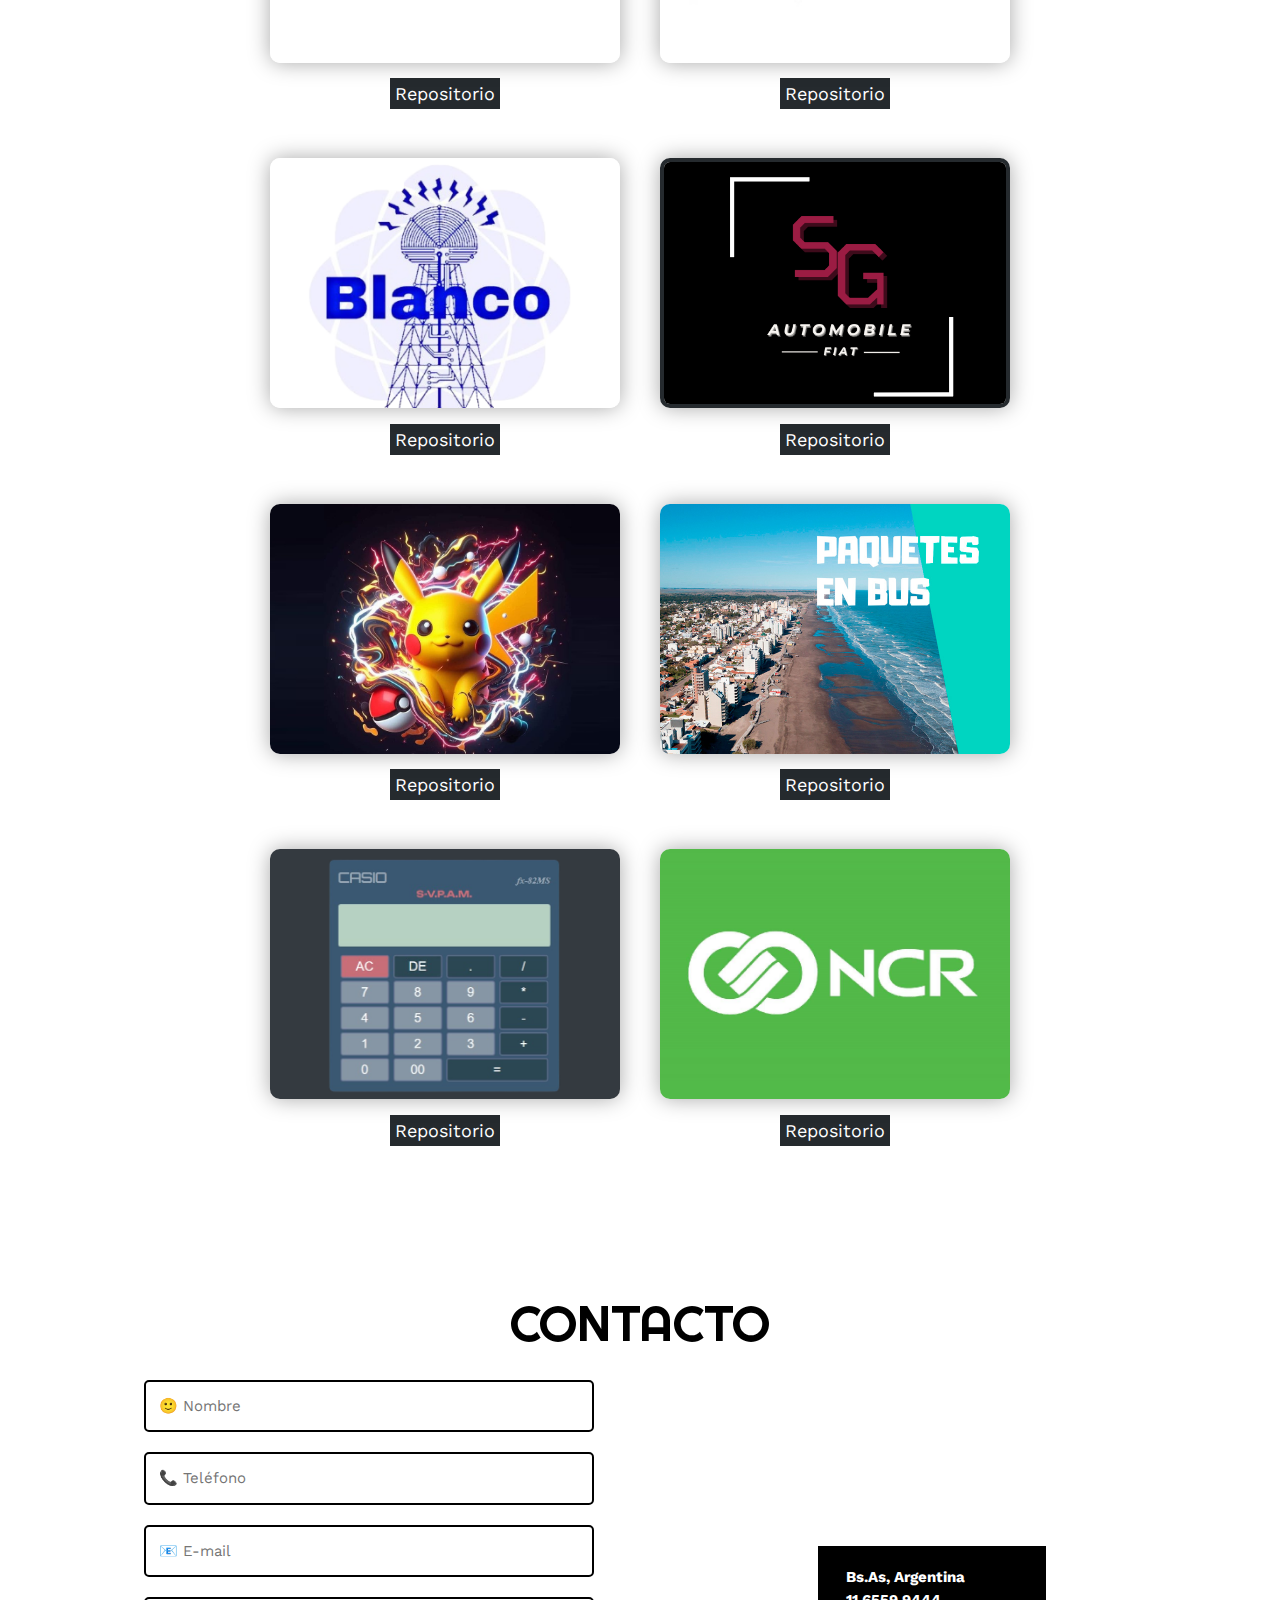
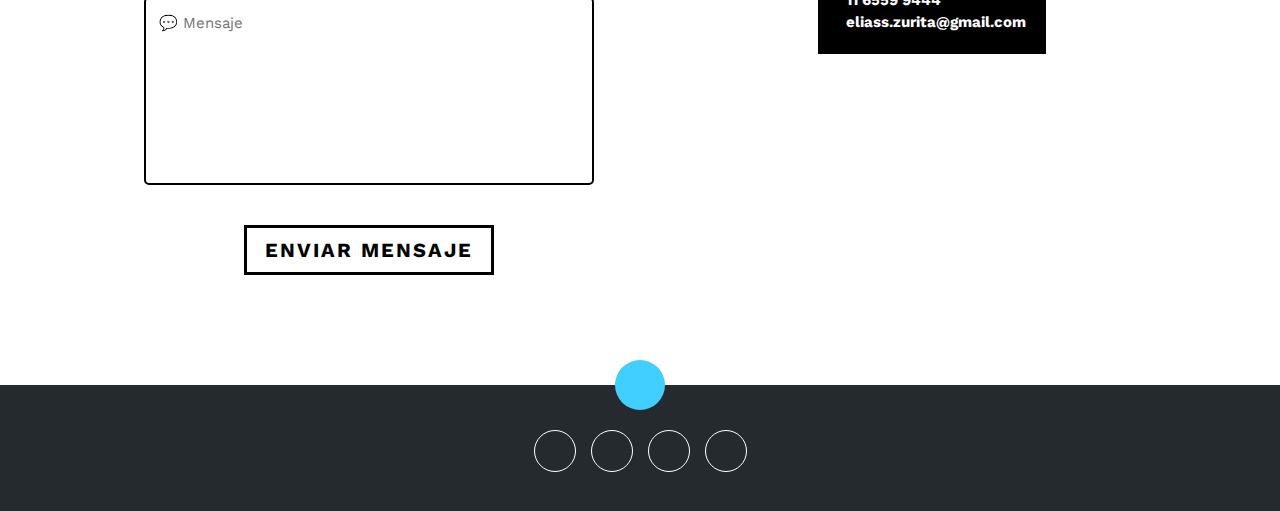
==== commit bec53f6d: "nuevo proyecto" ====
--- a/index.html
+++ b/index.html
@@ -582,6 +582,26 @@
                 <div>
                     <div class="sitioWeb">
                         <div class="proyecto">
+                            <a href="https://roller-jein.vercel.app/" target="_blank">
+                            <img src="img/logo roller.jpg" alt="">
+                            <div class="overlay">
+                                <h3>Sitio Web Estático</h3>
+                                <p>Roller Jein</p>
+                                <p class="iconosOverlay">
+                                    <i class="fa-brands fa-html5"></i>
+                                    <i class="fa-brands fa-css3-alt"></i>
+                                    <i class="fa-brands fa-js"></i>
+                                    <i class="fa-brands fa-bootstrap"></i>
+                                </p>
+                            </div>
+                            </a>
+                        </div>
+                        <div class="botonRepo"><a href="https://github.com/Elias-Zurita/Roller-Jein" target="_blank"><button><i class="fa-brands fa-github"></i> Repositorio</button></a></div>
+                    </div>
+                </div>
+                <div>
+                    <div class="sitioWeb">
+                        <div class="proyecto">
                             <a href="https://electricista-blanco.vercel.app/" target="_blank">
                             <img src="img/BlancoElectricista.jpg" alt="">
                             <div class="overlay">
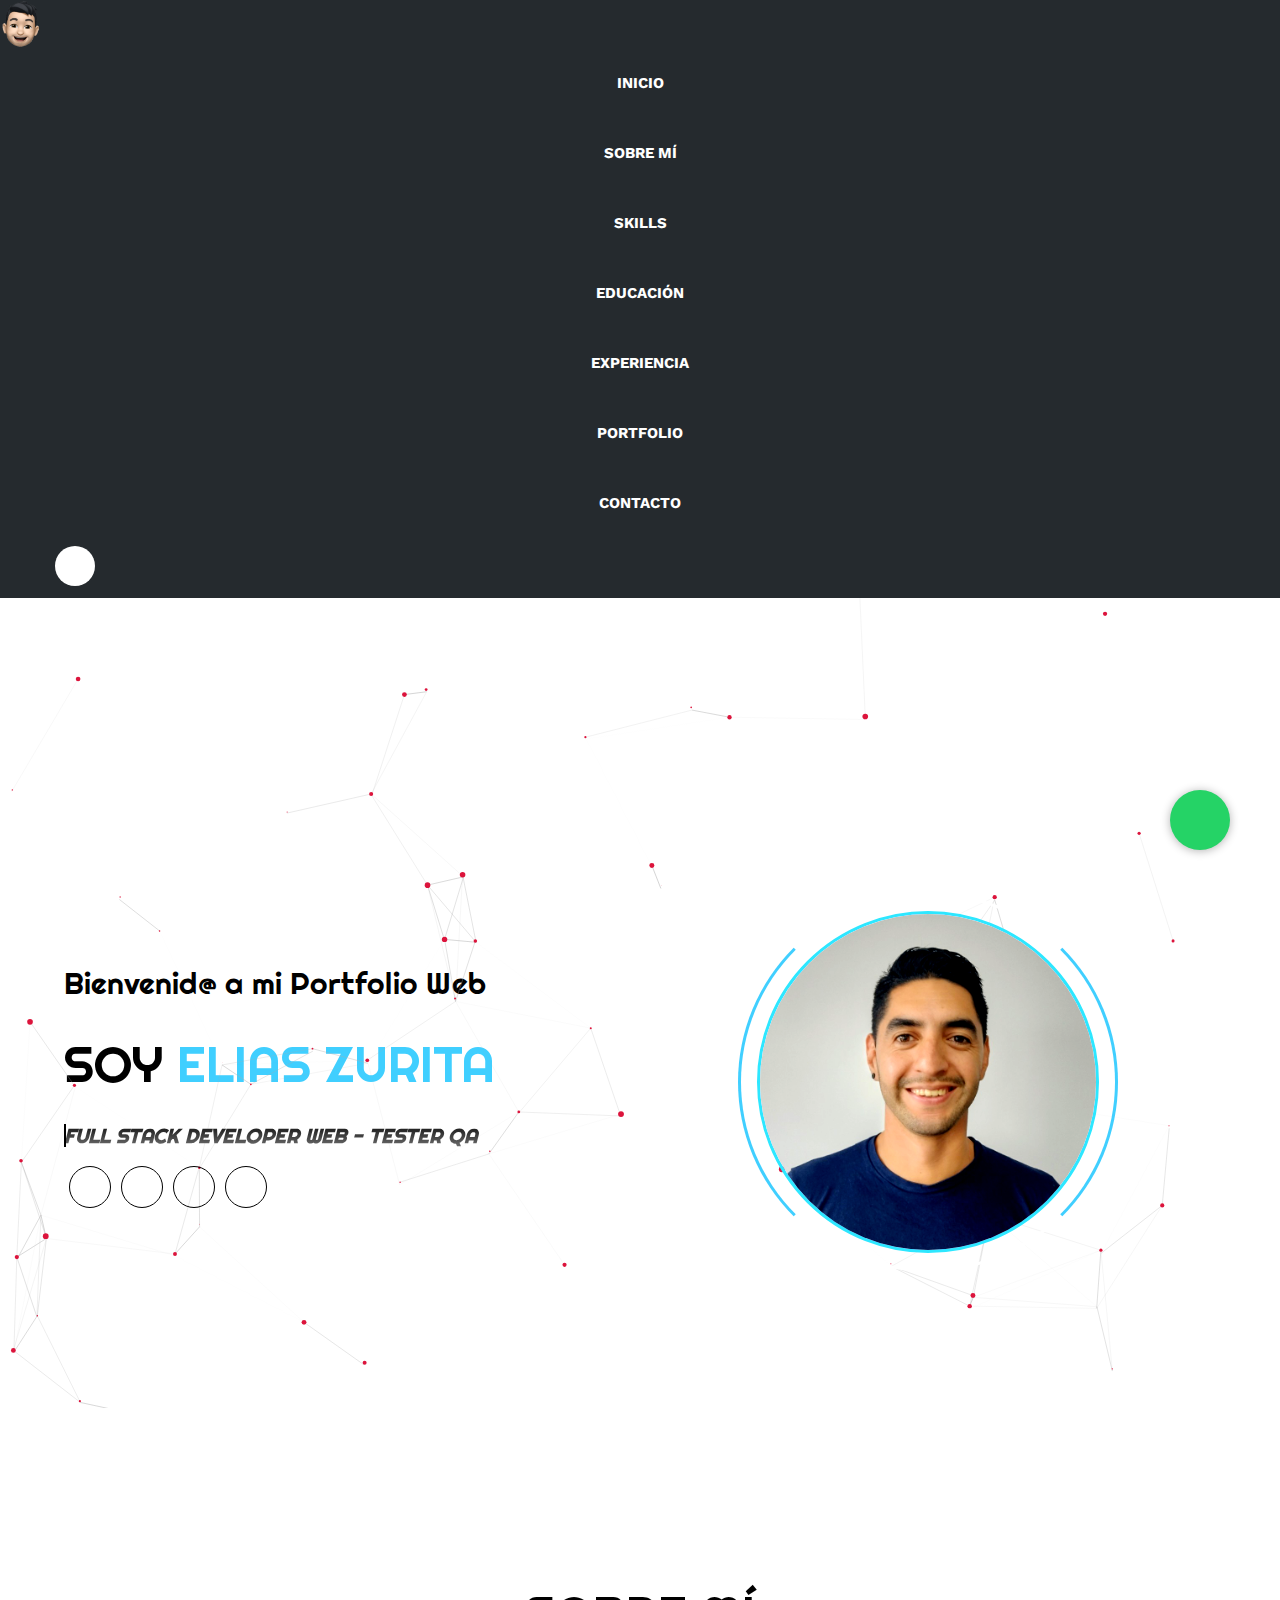
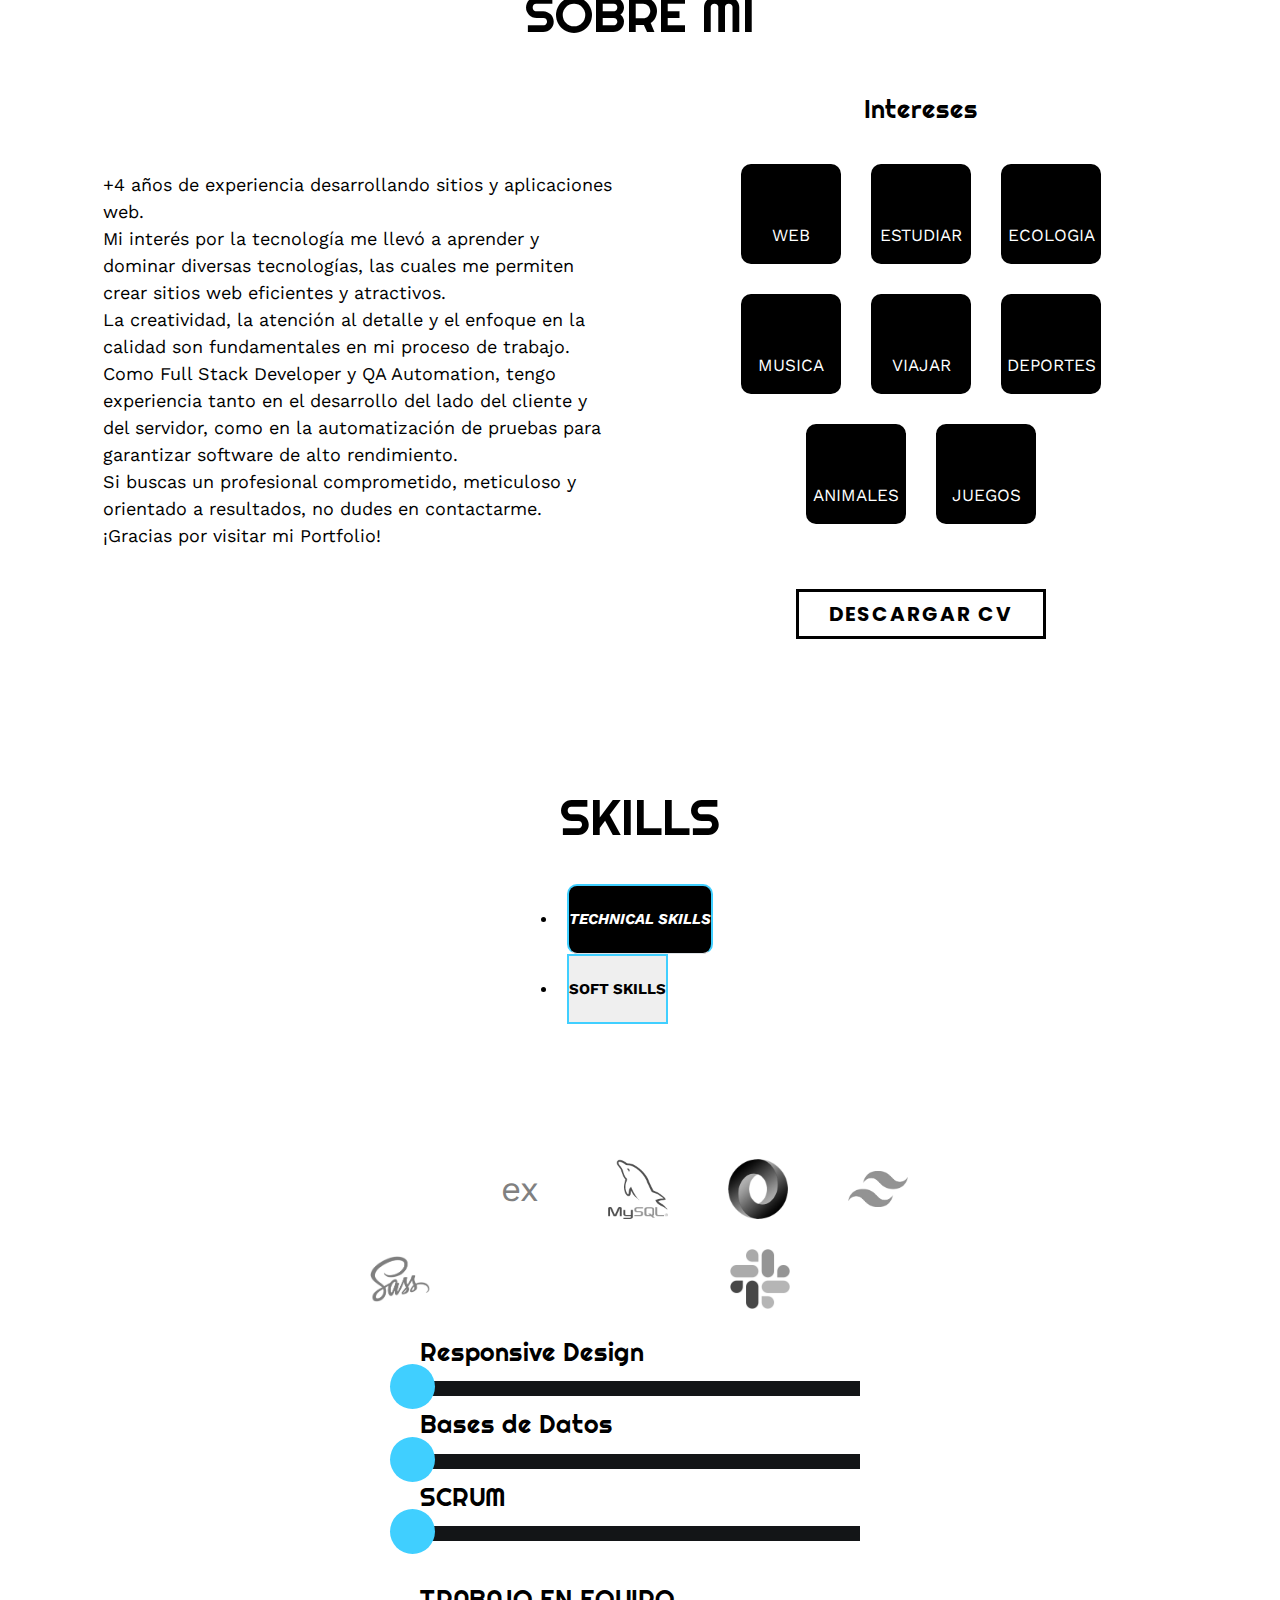
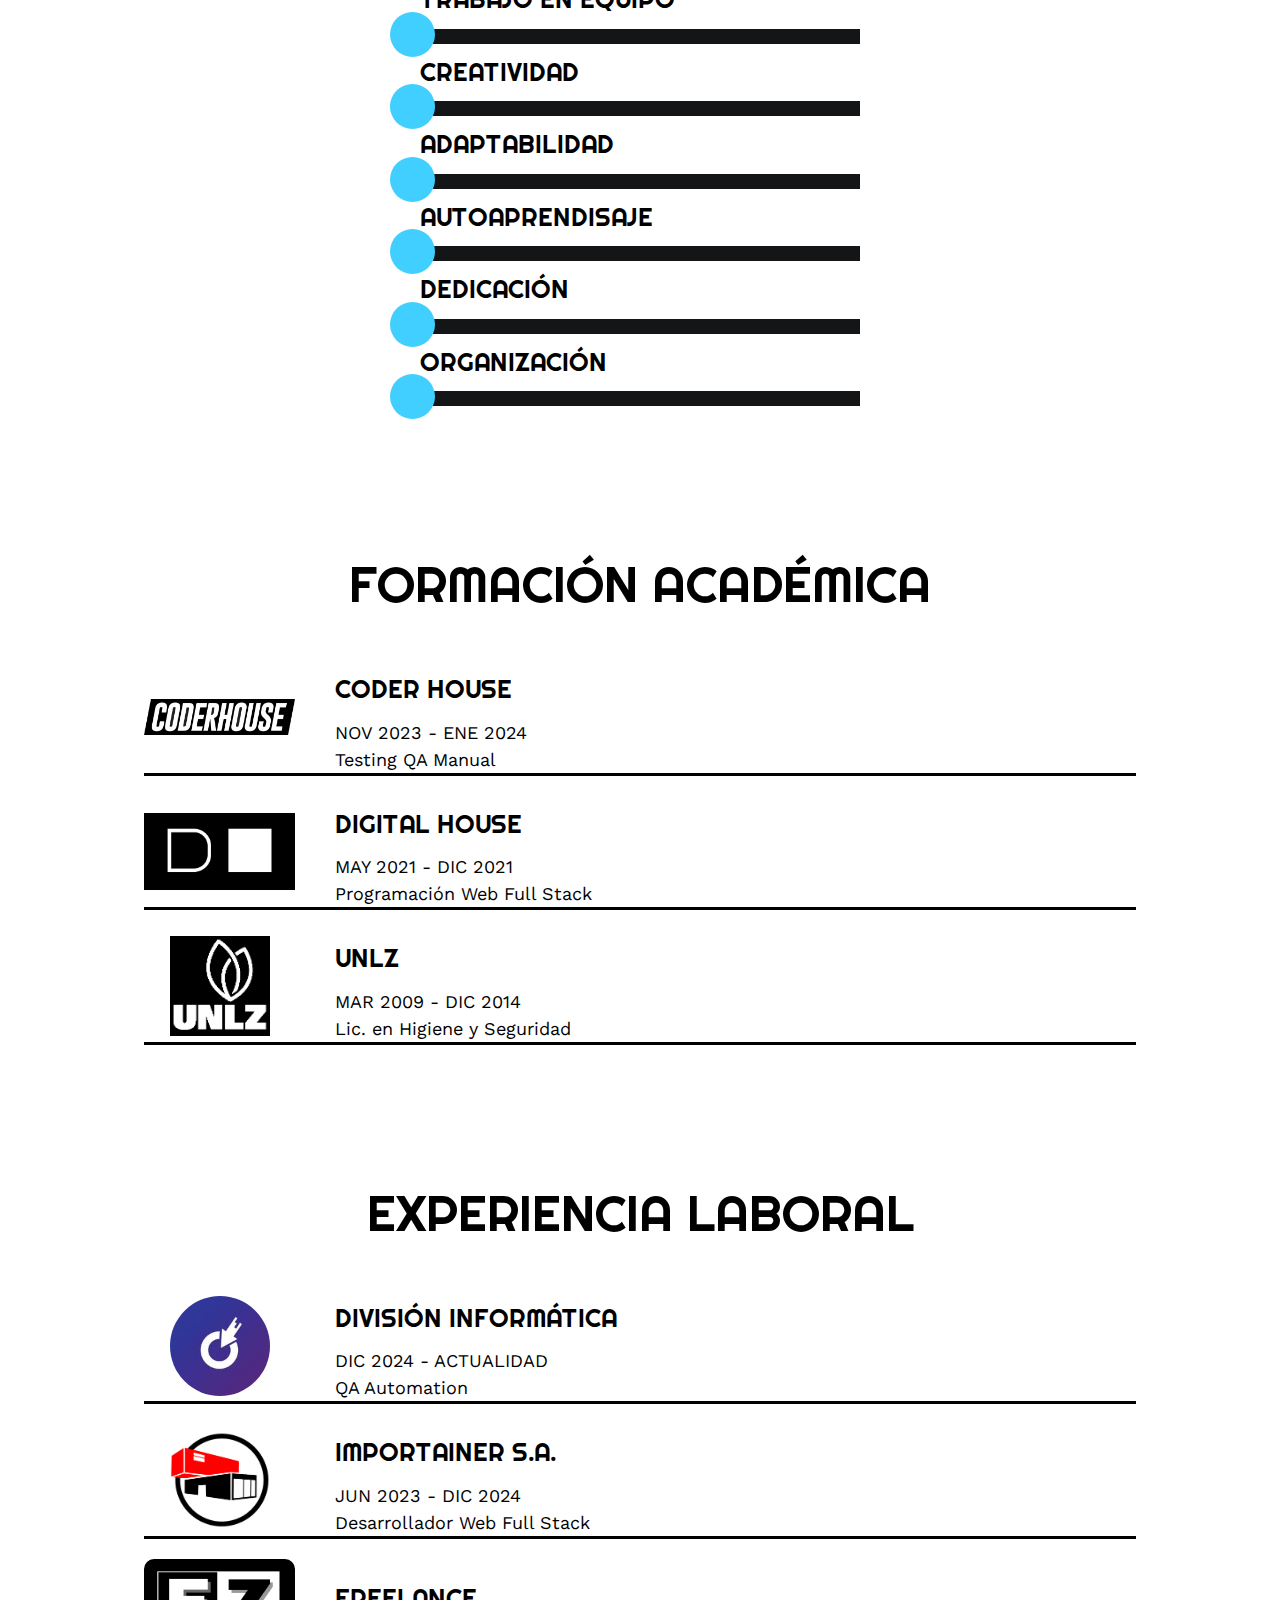
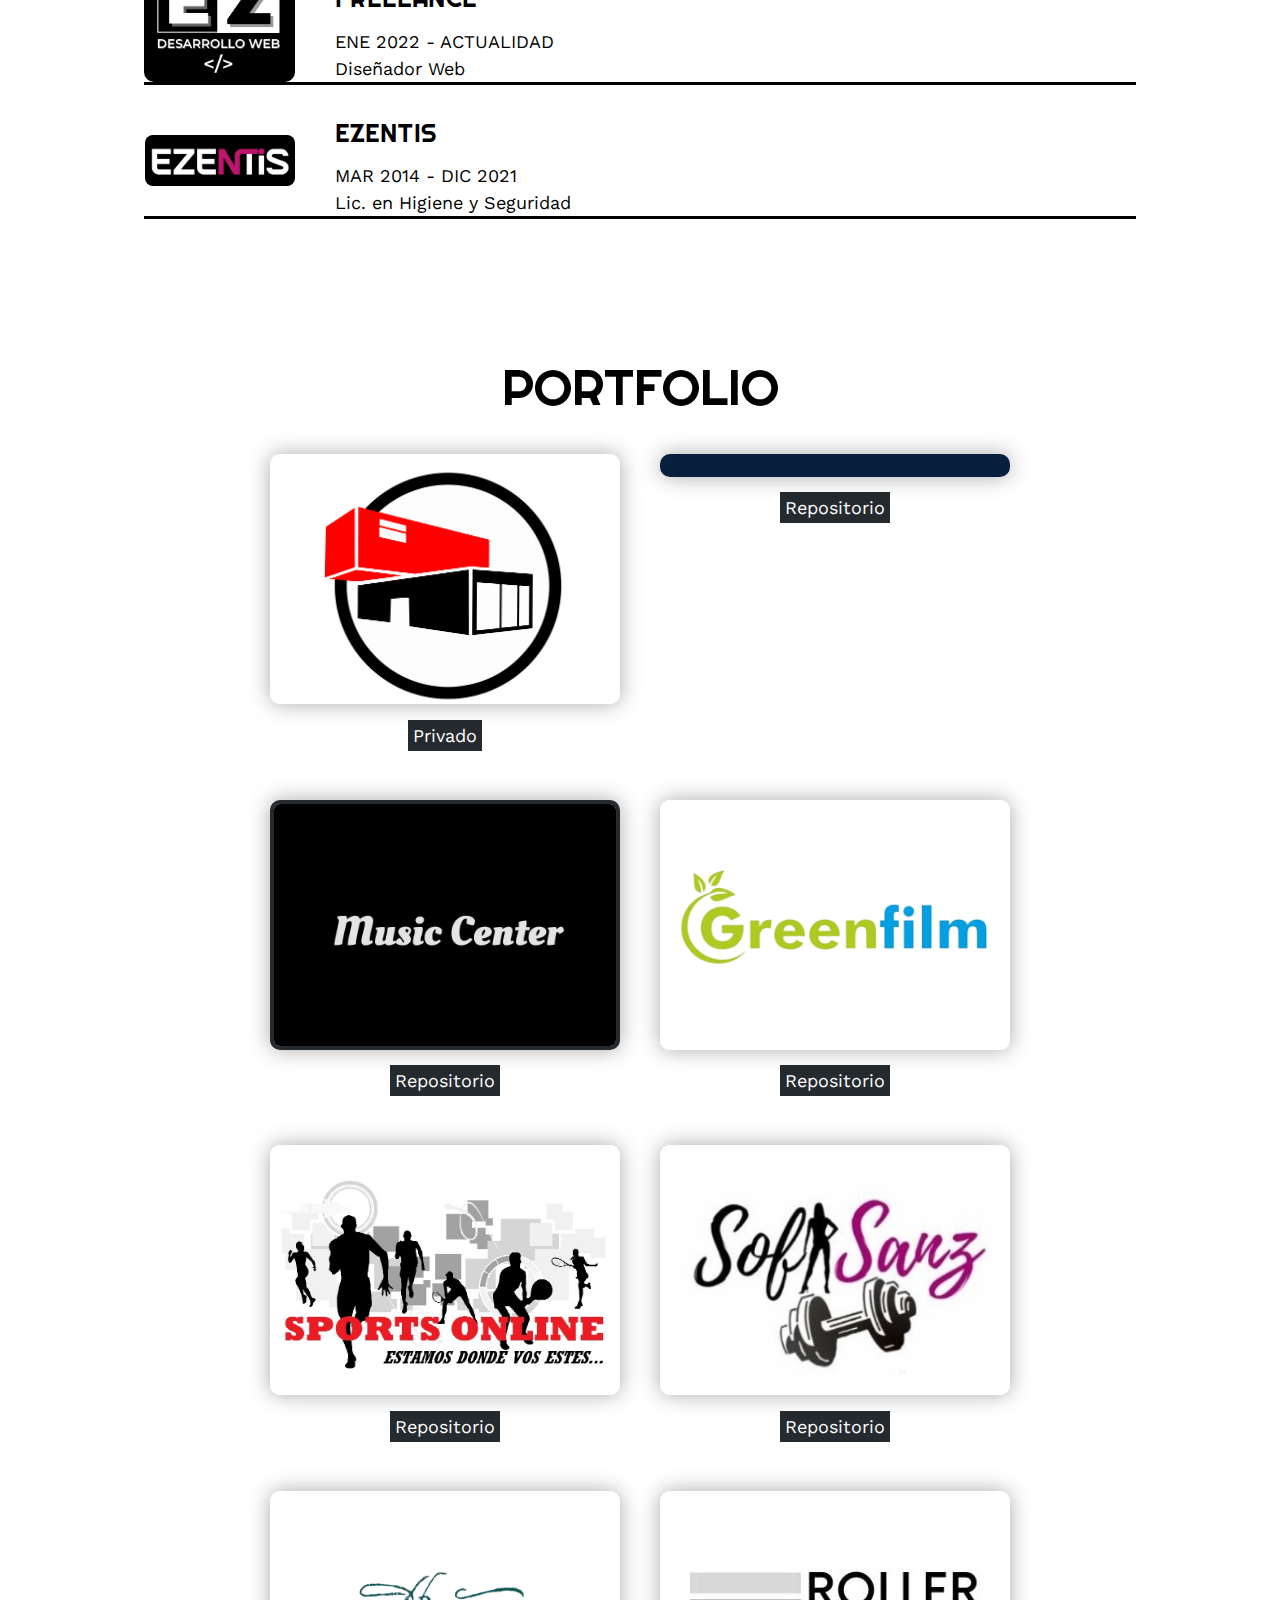
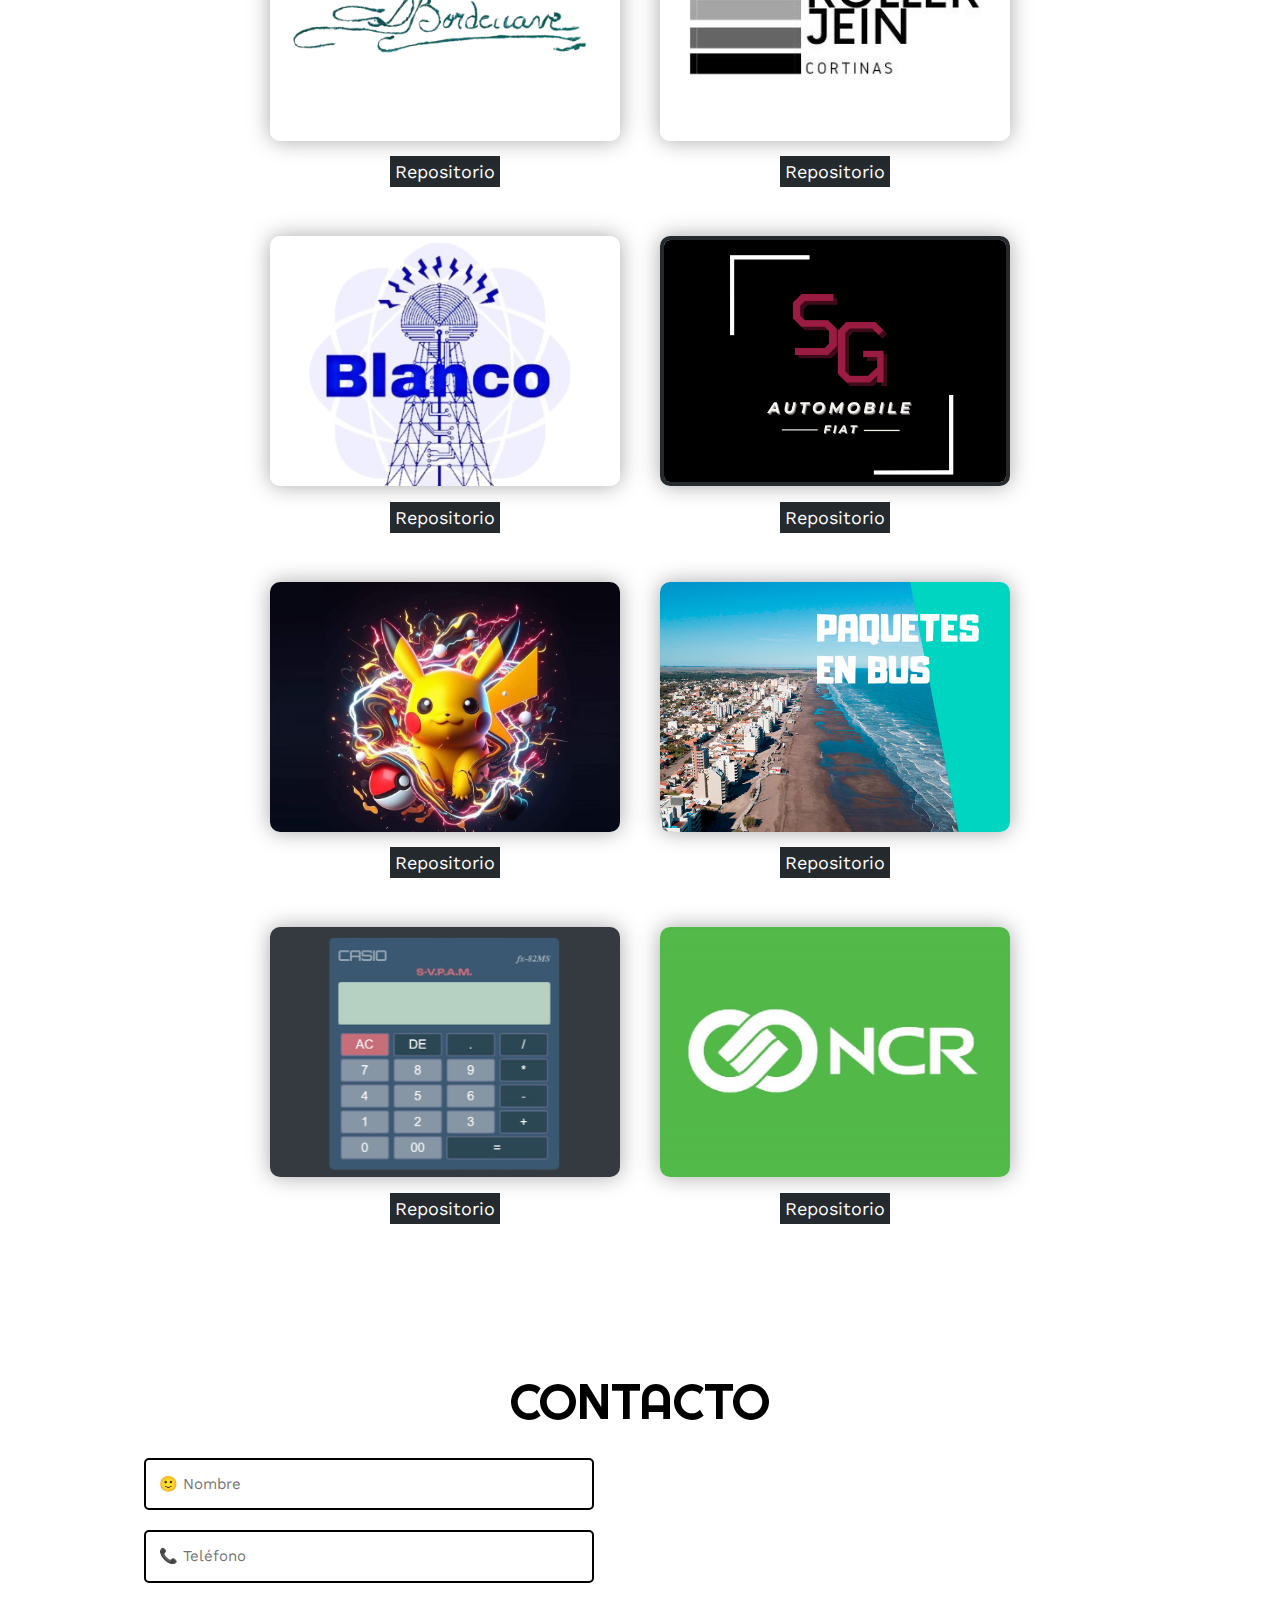
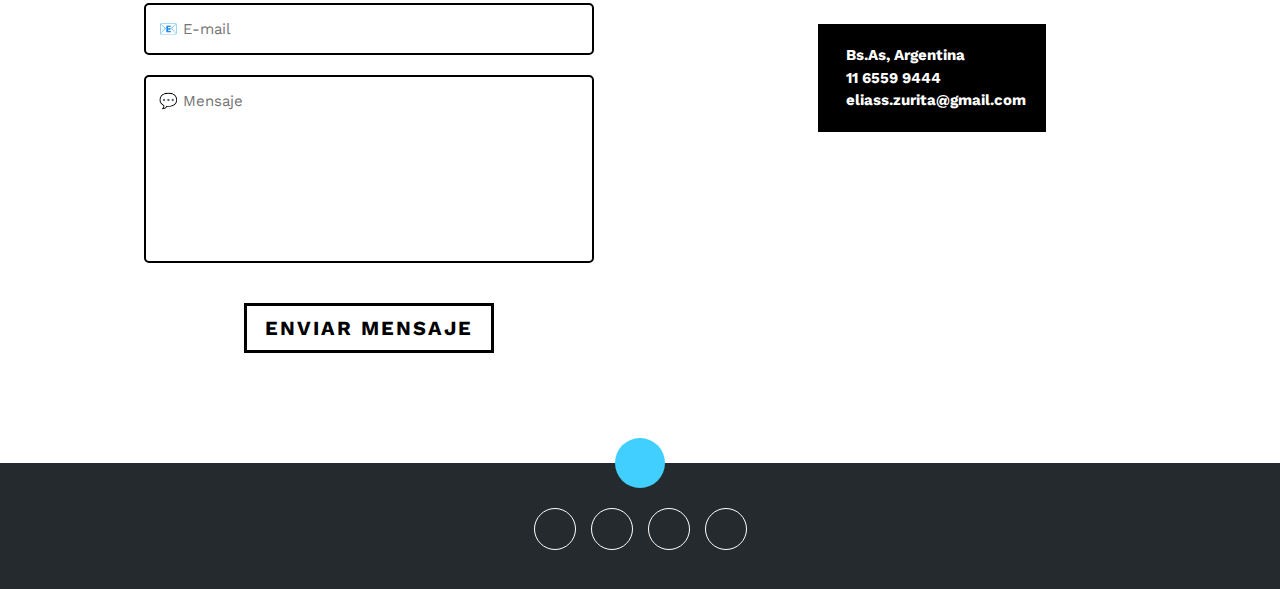
==== commit 841d1892: "nuevo trabajo" ====
--- a/index.html
+++ b/index.html
@@ -142,11 +142,11 @@
             <h1>SOBRE MÍ</h1>
             <div class="padreSobreMi">
                 <div class="cajaSobreMi">
-                    <p>+3 años de experiencia desarrollando sitios y aplicaciones web. </p>
+                    <p>+4 años de experiencia desarrollando sitios y aplicaciones web. </p>
                     <p>Mi interés por la tecnología me llevó a aprender y dominar diversas tecnologías, las cuales me permiten crear sitios web eficientes y atractivos.</p>
-                    <p>La creatividad y la atención al detalle son fundamentales en mi proceso de trabajo.</p>
-                    <p>Como full stack developer web, tengo experiencia tanto en el desarrollo del lado del cliente como del servidor.</p>
-                    <p>Si buscas un desarrollador comprometido, creativo y orientado a resultados, no dudes en contactarme.</p>
+                    <p>La creatividad, la atención al detalle y el enfoque en la calidad son fundamentales en mi proceso de trabajo.</p>
+                    <p>Como Full Stack Developer y QA Automation, tengo experiencia tanto en el desarrollo del lado del cliente y del servidor, como en la automatización de pruebas para garantizar software de alto rendimiento.</p>
+                    <p>Si buscas un profesional comprometido, meticuloso y orientado a resultados, no dudes en contactarme.</p>
                     <p>¡Gracias por visitar mi Portfolio!</p>
                 </div>
                 <div class="interesesPadre">
@@ -174,7 +174,7 @@
                         </div>
                         <div class="interes">
                             <i class="fas fa-volleyball-ball"></i>
-                            <span>DEPORTE</span>
+                            <span>DEPORTES</span>
                         </div>
                         <div class="interes">
                             <i class="fas fa-dog"></i>
@@ -221,6 +221,9 @@
                                     <i class="fa-brands fa-js" title="Javascript"></i>
                                 </div>
                                 <div class="herramienta">
+                                    <i class="fa-brands fa-java" title="Java"></i>
+                                </div>
+                                <div class="herramienta">
                                     <i class="fa-brands fa-react" title="React Js"></i>
                                 </div>
                                 <div class="herramienta">
@@ -383,11 +386,21 @@
             <div class="padreInstitutos">
                 <div class="instituto">
                     <div class="imagenInstituto">
+                        <img src="img/divinf.jpg" alt="" style="width: 100px; border-radius: 100%;">
+                    </div>
+                    <div class="infoInstituto">
+                        <h2>DIVISIÓN INFORMÁTICA</h2>    
+                        <p>DIC 2024 - ACTUALIDAD</p>
+                        <p>QA Automation</p>
+                    </div>
+                </div>
+                <div class="instituto">
+                    <div class="imagenInstituto">
                         <img src="img/importainer logo.png" alt="" style="width: 100px">
                     </div>
                     <div class="infoInstituto">
                         <h2>IMPORTAINER S.A.</h2>    
-                        <p>JUN 2023 - ACTUALIDAD</p>
+                        <p>JUN 2023 - DIC 2024</p>
                         <p>Desarrollador Web Full Stack</p>
                     </div>
                 </div>
@@ -403,14 +416,12 @@
                 </div>
                 <div class="instituto">
                     <div class="imagenInstituto">
-                        <img src="img/ezentis logo.png" style="width: 150px">
+                        <img src="img/ezentis logo.png" style="width: 150px; border-radius: 8px;">
                     </div>
                     <div class="infoInstituto">
                         <h2>EZENTIS</h2>    
-                        <p>MAY 2016 - DIC 2021</p>
-                        <p>Analista de Compras</p>
-                        <p>MAR 2014 - MAY 2016</p>
-                        <p>Tec. en Higiene y Seguridad</p>
+                        <p>MAR 2014 - DIC 2021</p>
+                        <p>Lic. en Higiene y Seguridad</p>
                     </div>
                 </div>
             </div>
@@ -705,7 +716,7 @@
                             </div>
                             </a>
                         </div>
-                        <div class="botonRepo"><a href="https://github.com/Elias-Zurita/Countries.git" target="_blank"><button><i class="fa-brands fa-github"></i> Repositorio </button></a></div>
+                        <div class="botonRepo"><a href="https://github.com/Elias-Zurita/calculadora.git" target="_blank"><button><i class="fa-brands fa-github"></i> Repositorio </button></a></div>
                     </div>
                 </div>
                 <div>
--- a/styles.css
+++ b/styles.css
@@ -615,6 +615,12 @@
 .herramienta:hover .fa-js{
     color: #F0DB4F;
 }
+.herramienta:hover .fa-java{
+    background: linear-gradient(to bottom, #EA2D2E 53%, #5382A1 40%);
+    background-clip: text;
+    -webkit-background-clip: text;
+    -webkit-text-fill-color: transparent;
+    }
 .herramienta:hover .fa-react{
     color: #61dbfb;
 }
@@ -984,6 +990,9 @@
     font-weight: bold;
     text-align: start;
     padding: 20px;
+}
+.infoContacto a:hover{
+    color: var(--color-primario);
 }
 
 /*================== FOOTER ==================*/
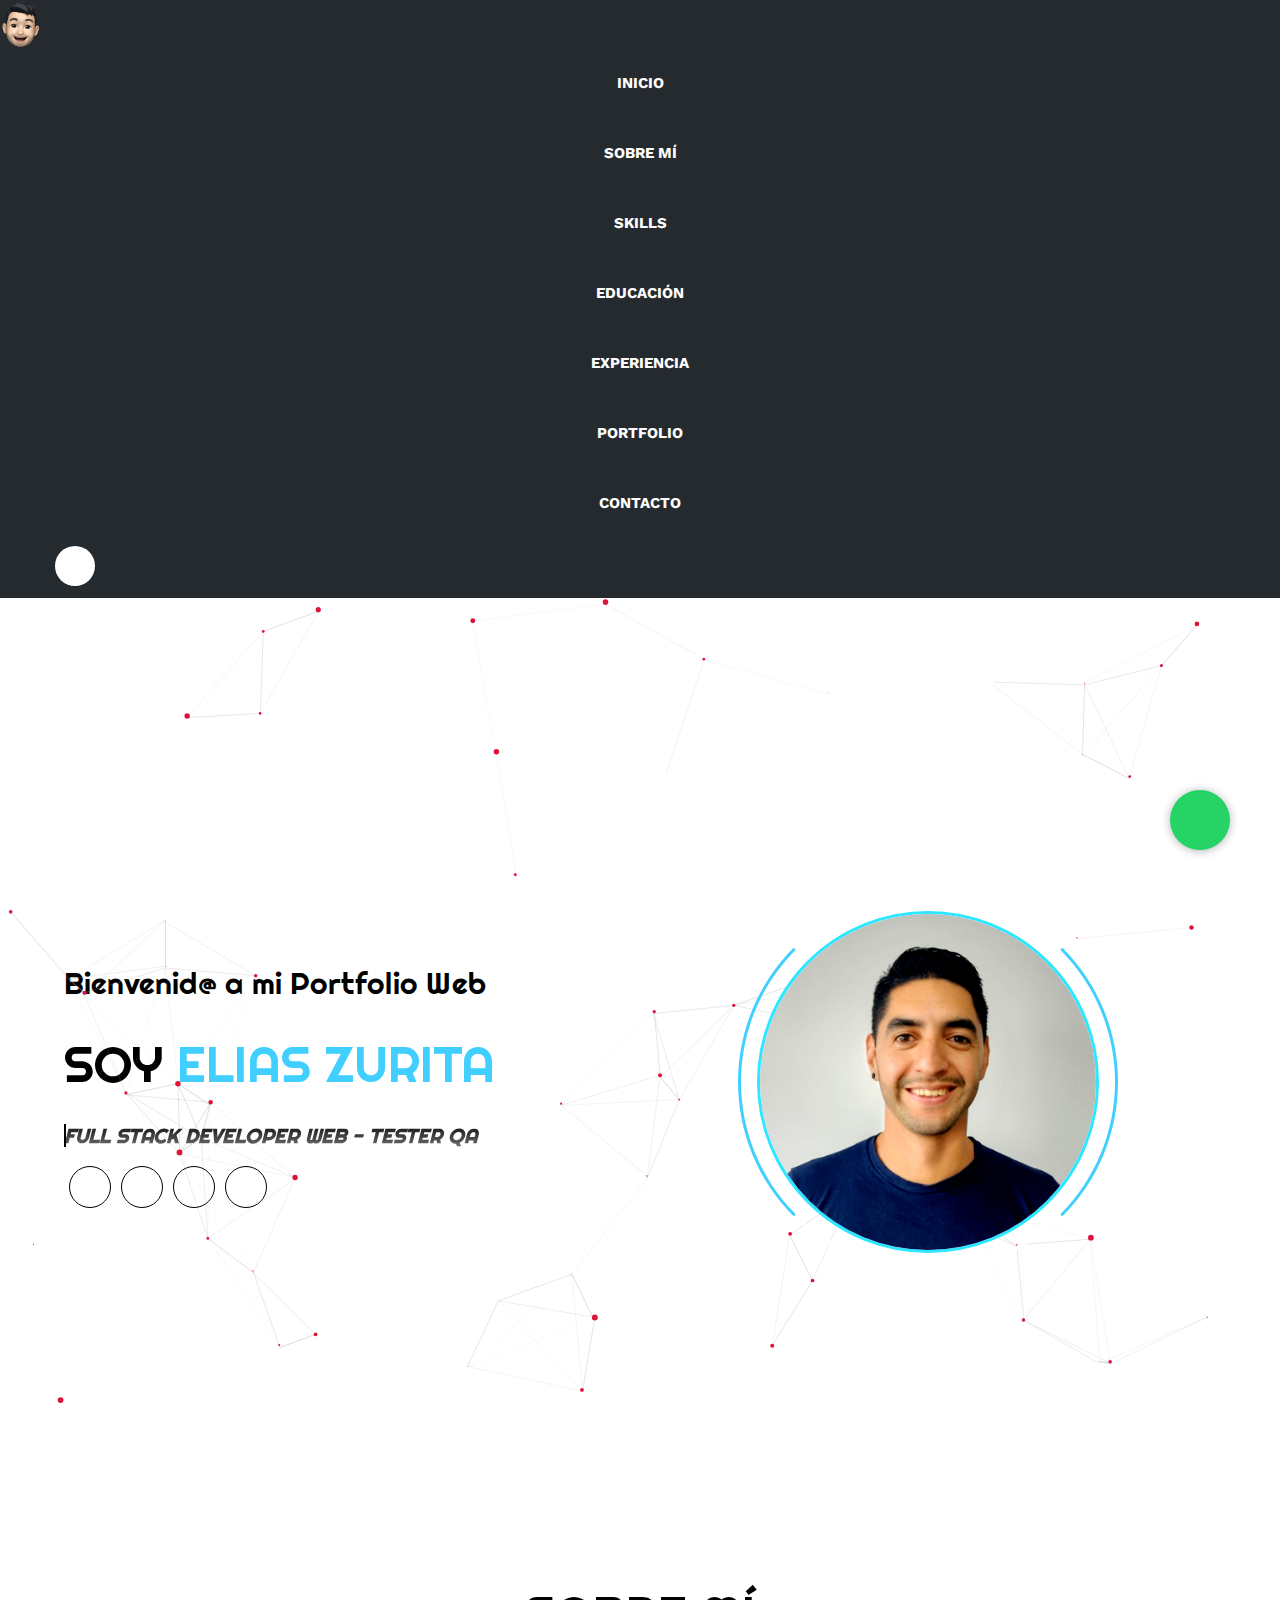
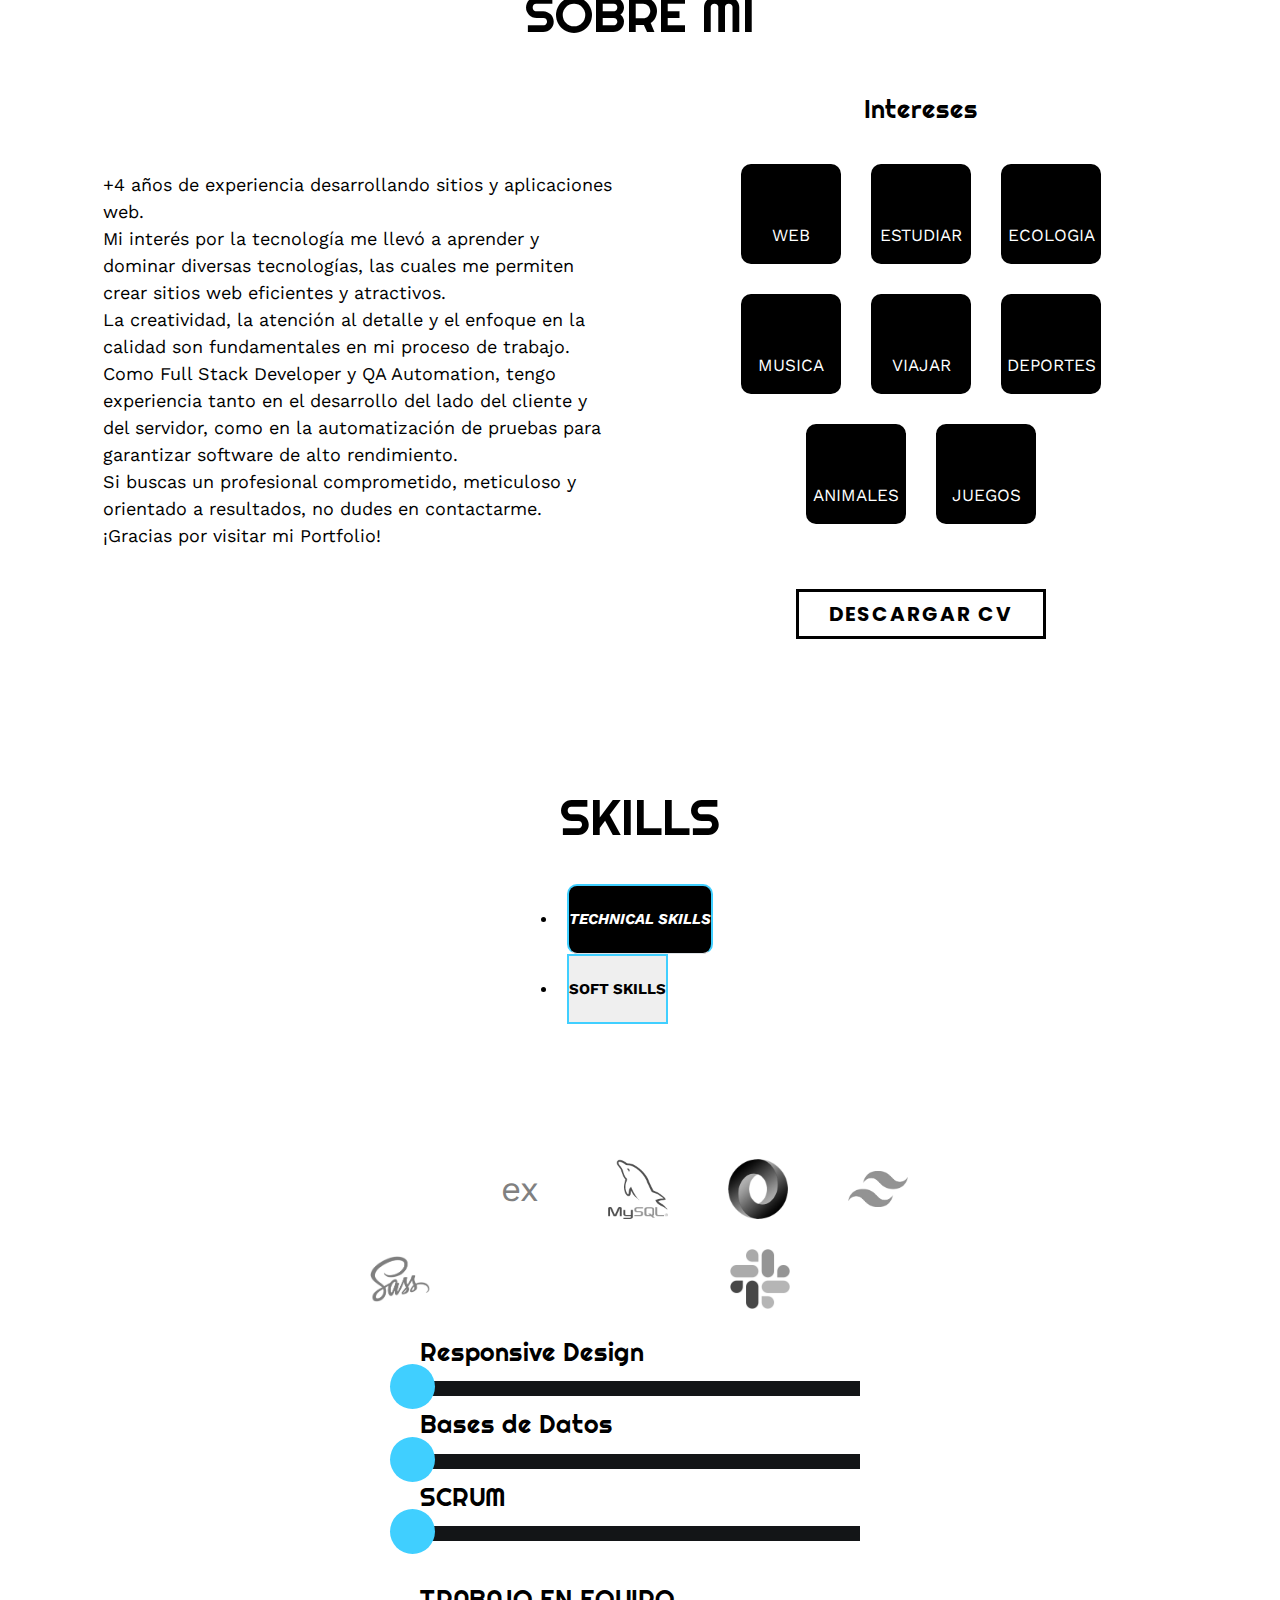
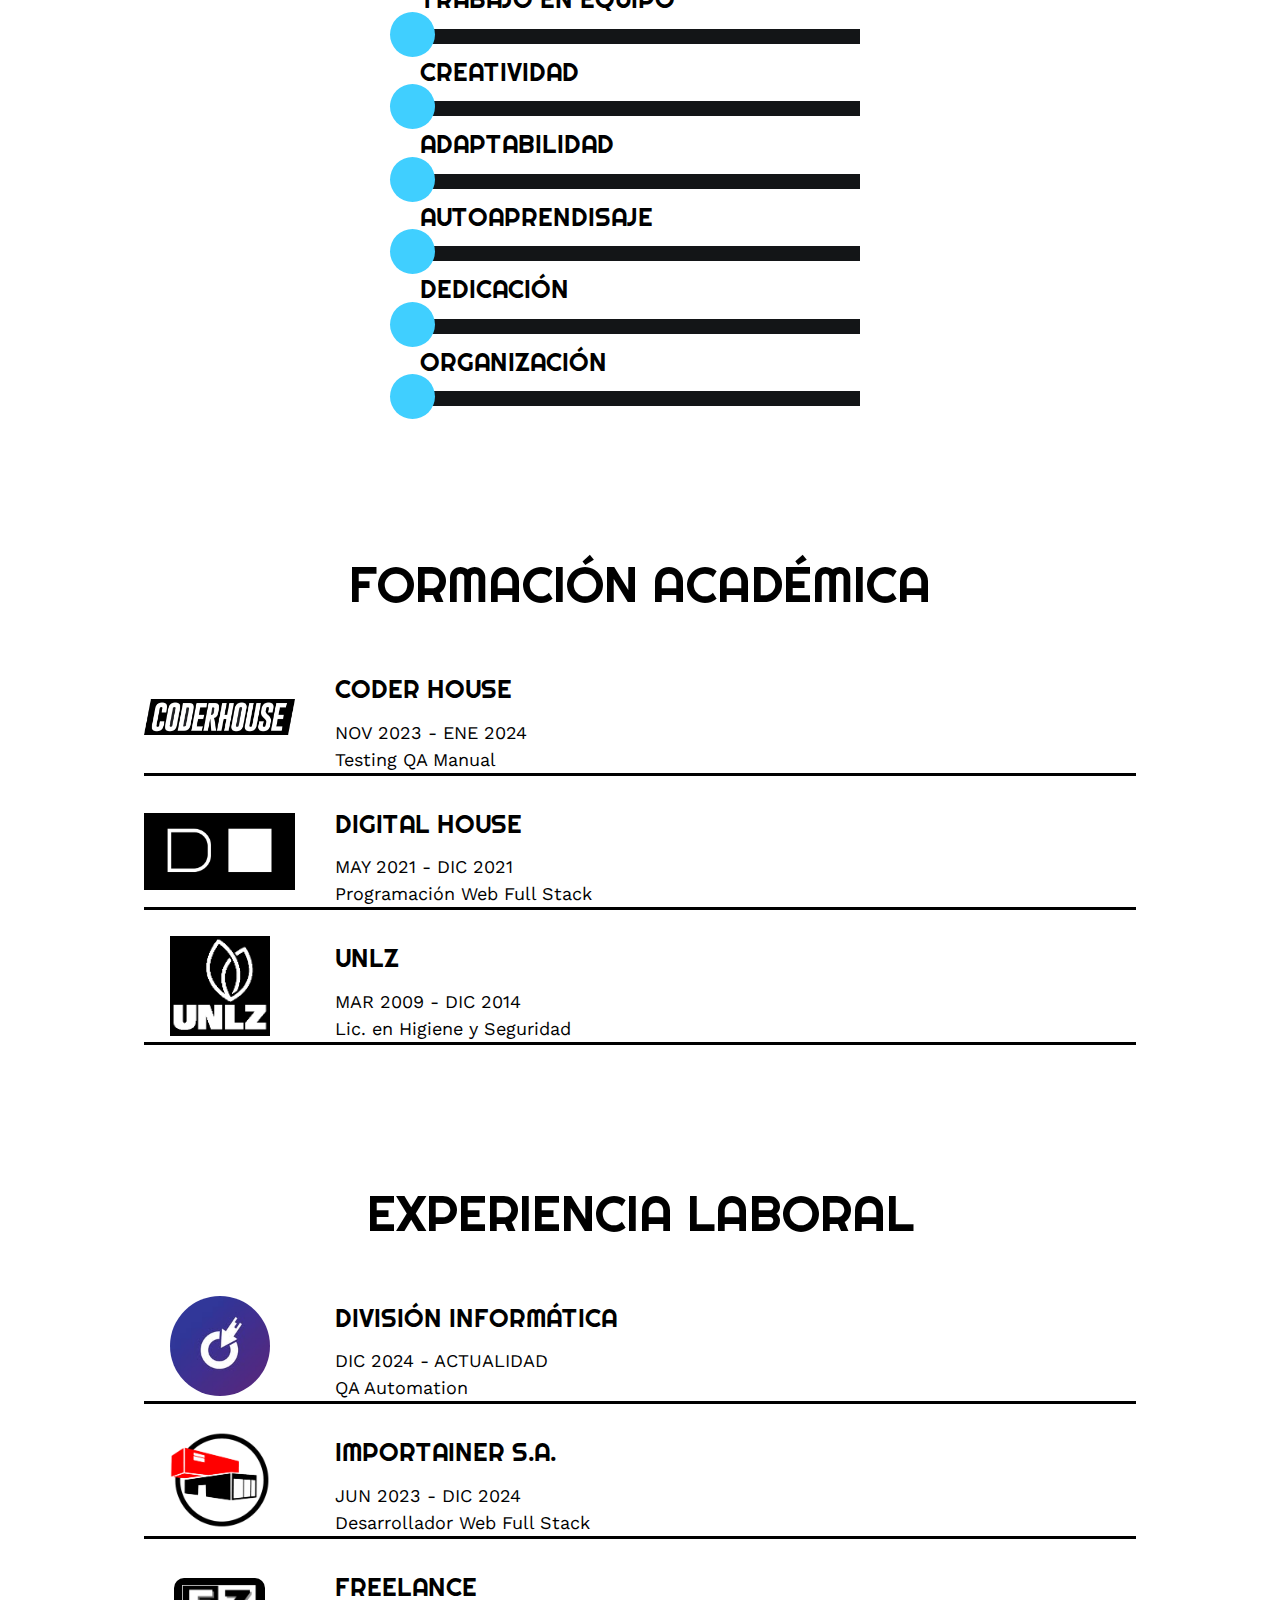
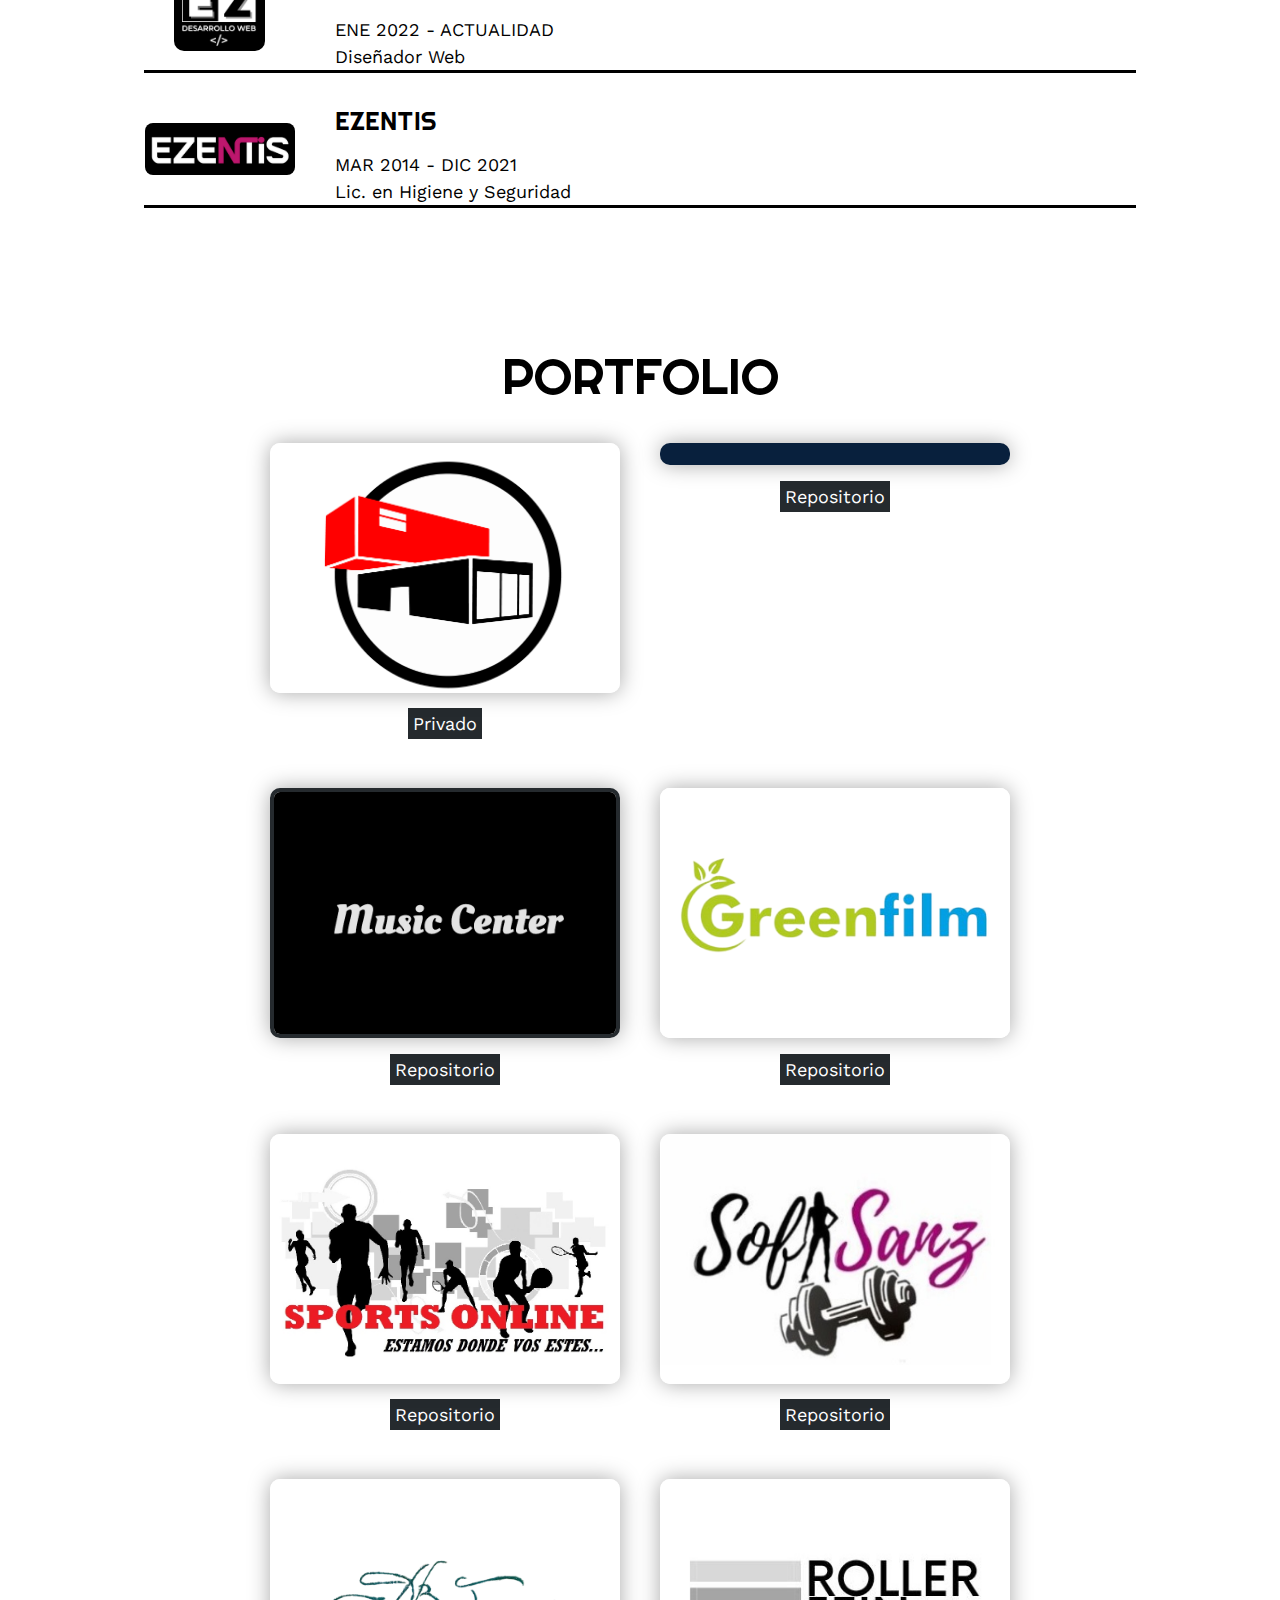
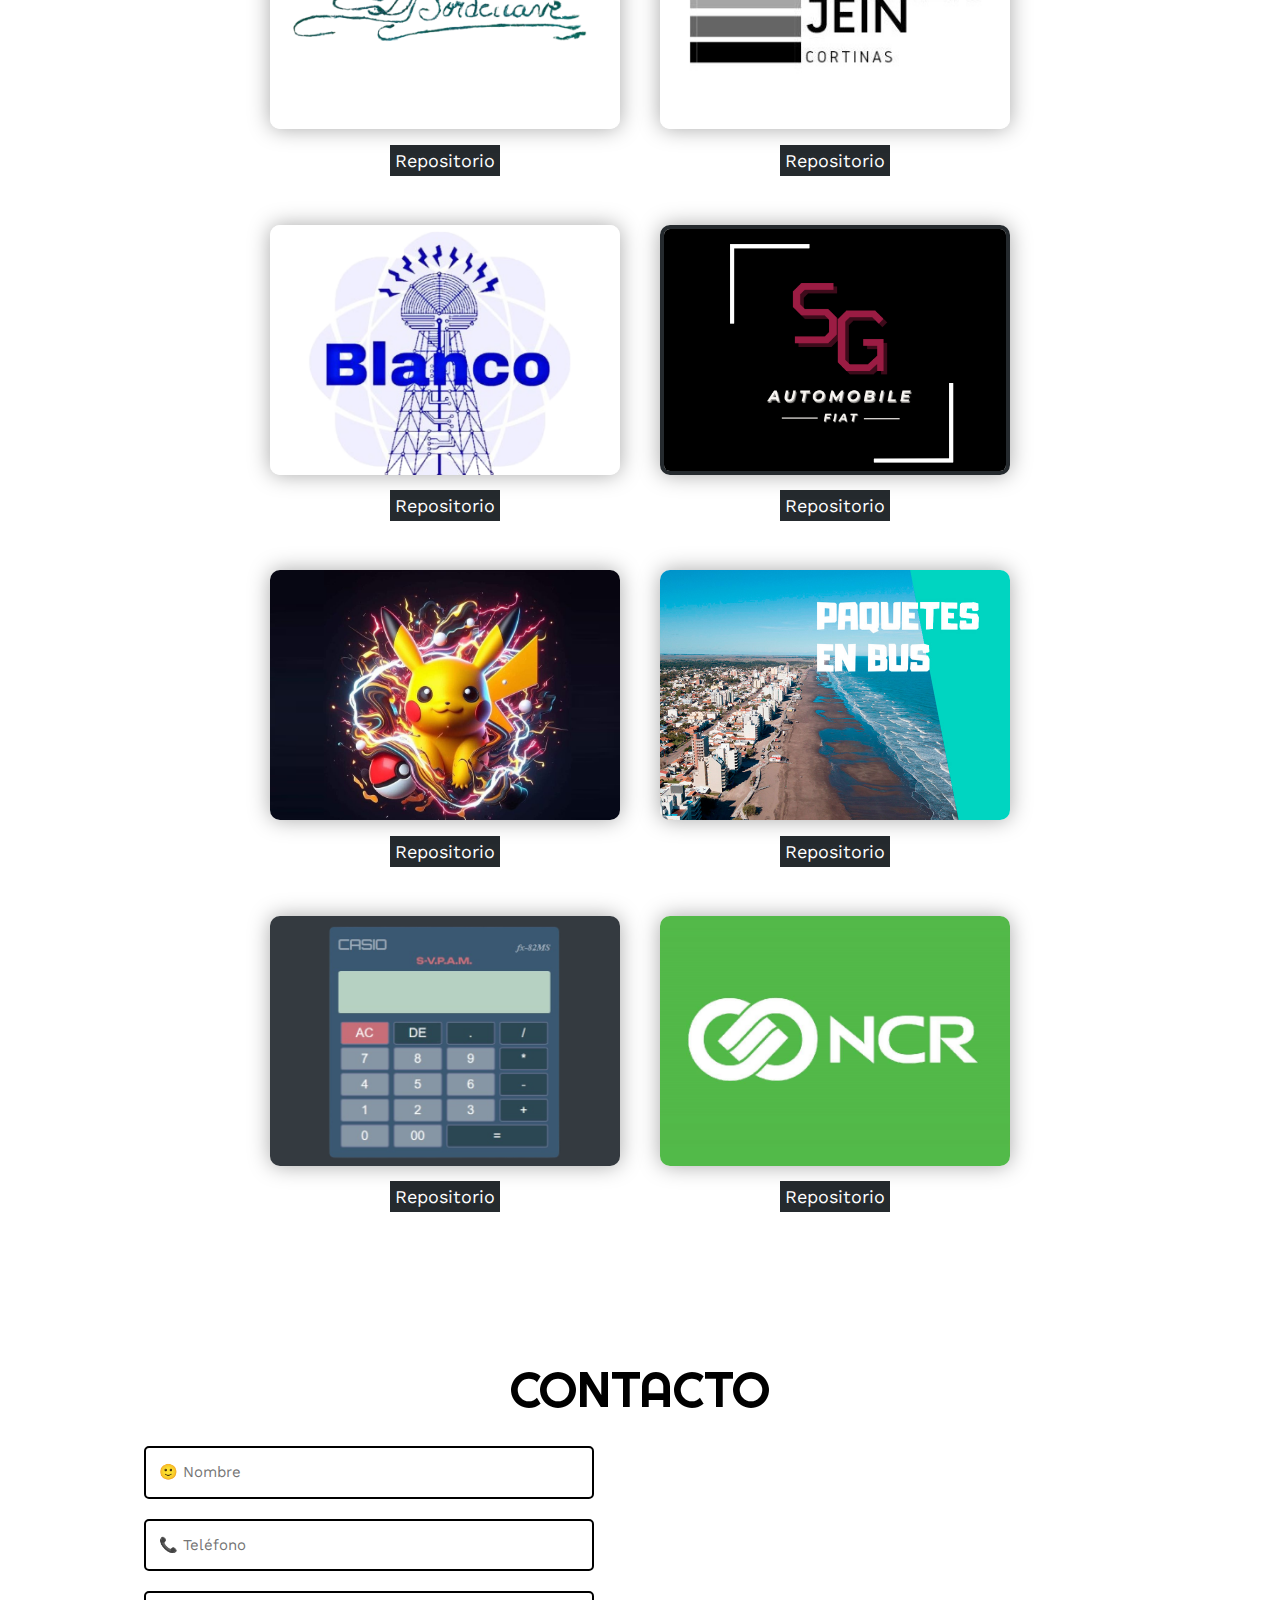
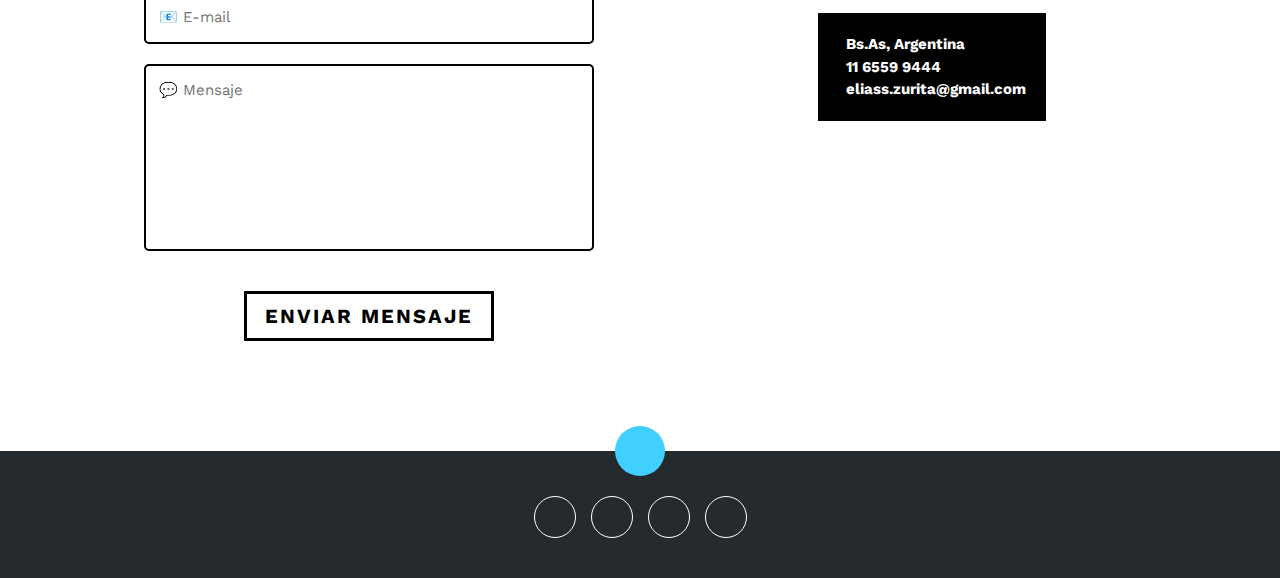
==== commit b9a20422: "Update index.html" ====
--- a/index.html
+++ b/index.html
@@ -406,7 +406,7 @@
                 </div>
                 <div class="instituto">
                     <div class="imagenInstituto">
-                        <img src="img/e z logo.png" alt="" style="border-radius: 10px;">
+                        <img src="img/e z logo.png" alt="" style="border-radius: 10px; width: 60%">
                     </div>
                     <div class="infoInstituto">
                         <h2>FREELANCE</h2>    
@@ -797,4 +797,4 @@
         <script src="js/particlesConfig.js"></script>   
     </body>
 
-</html>+</html>
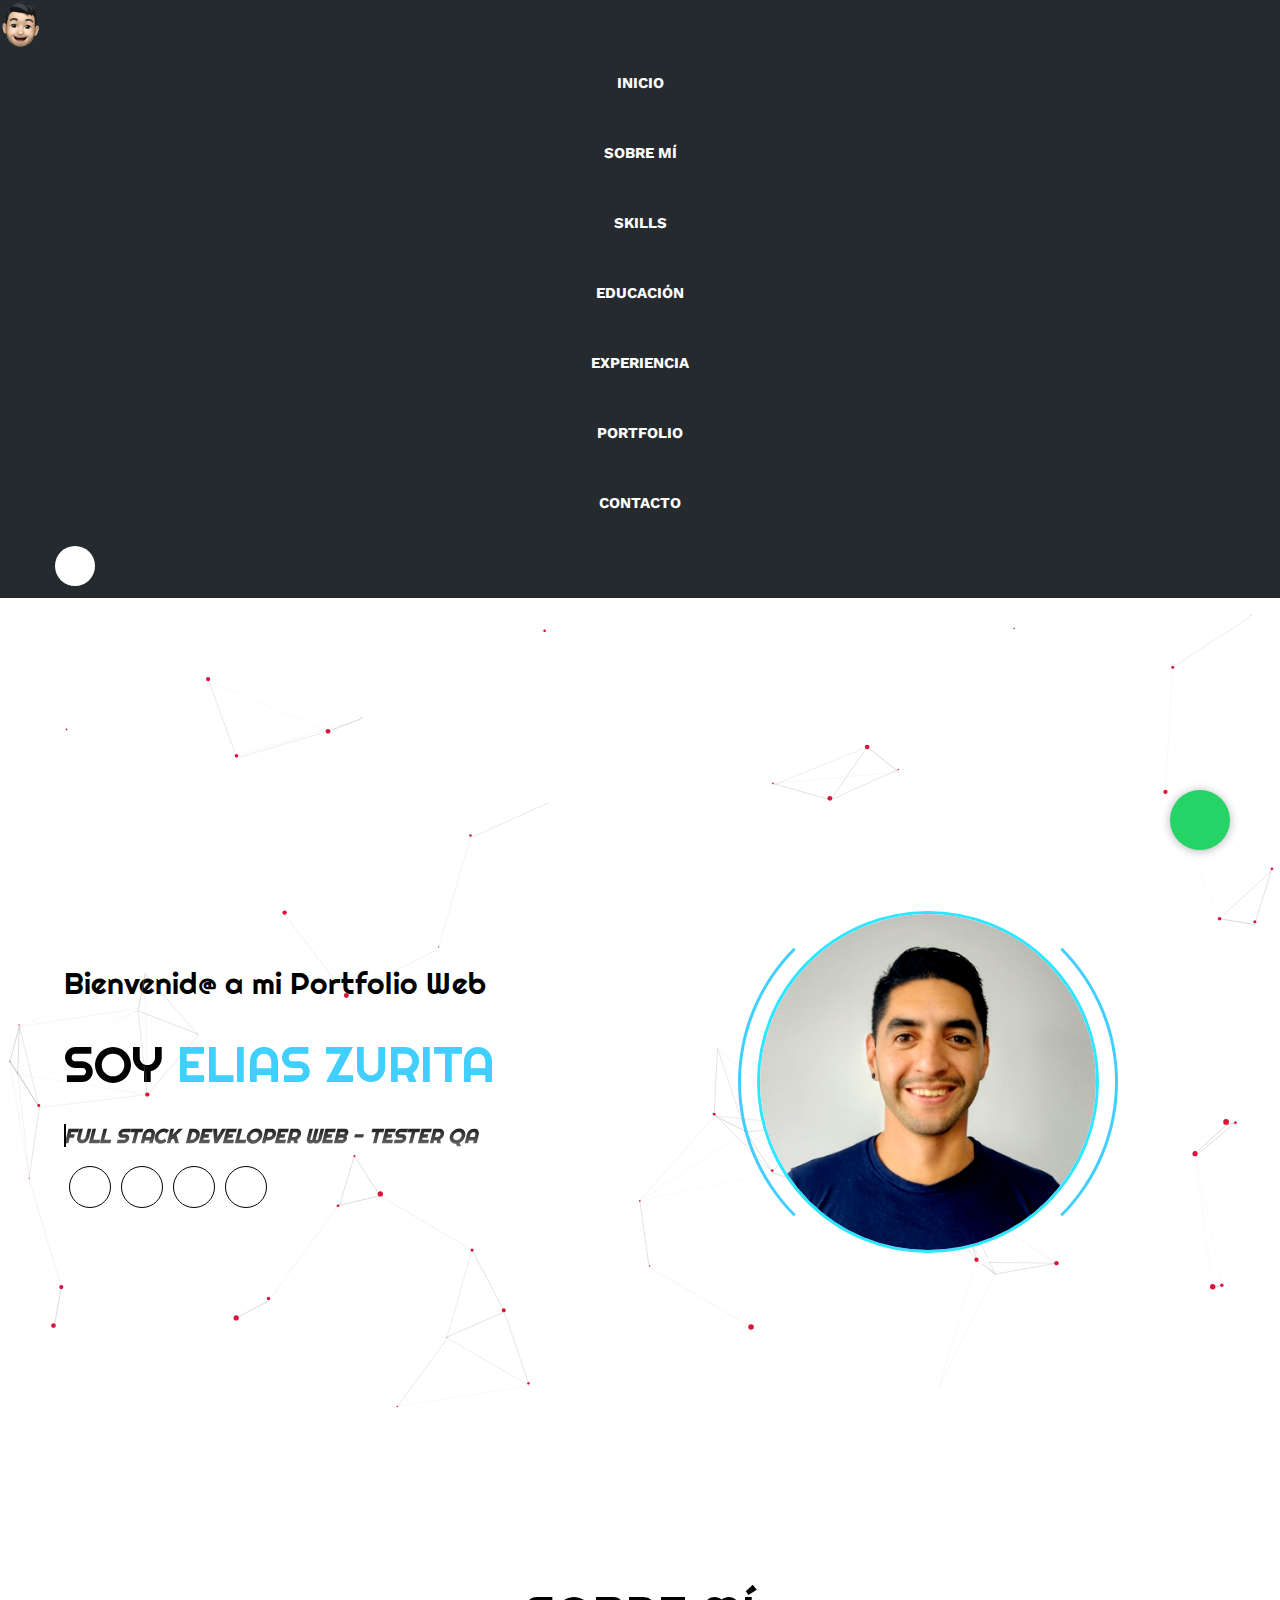
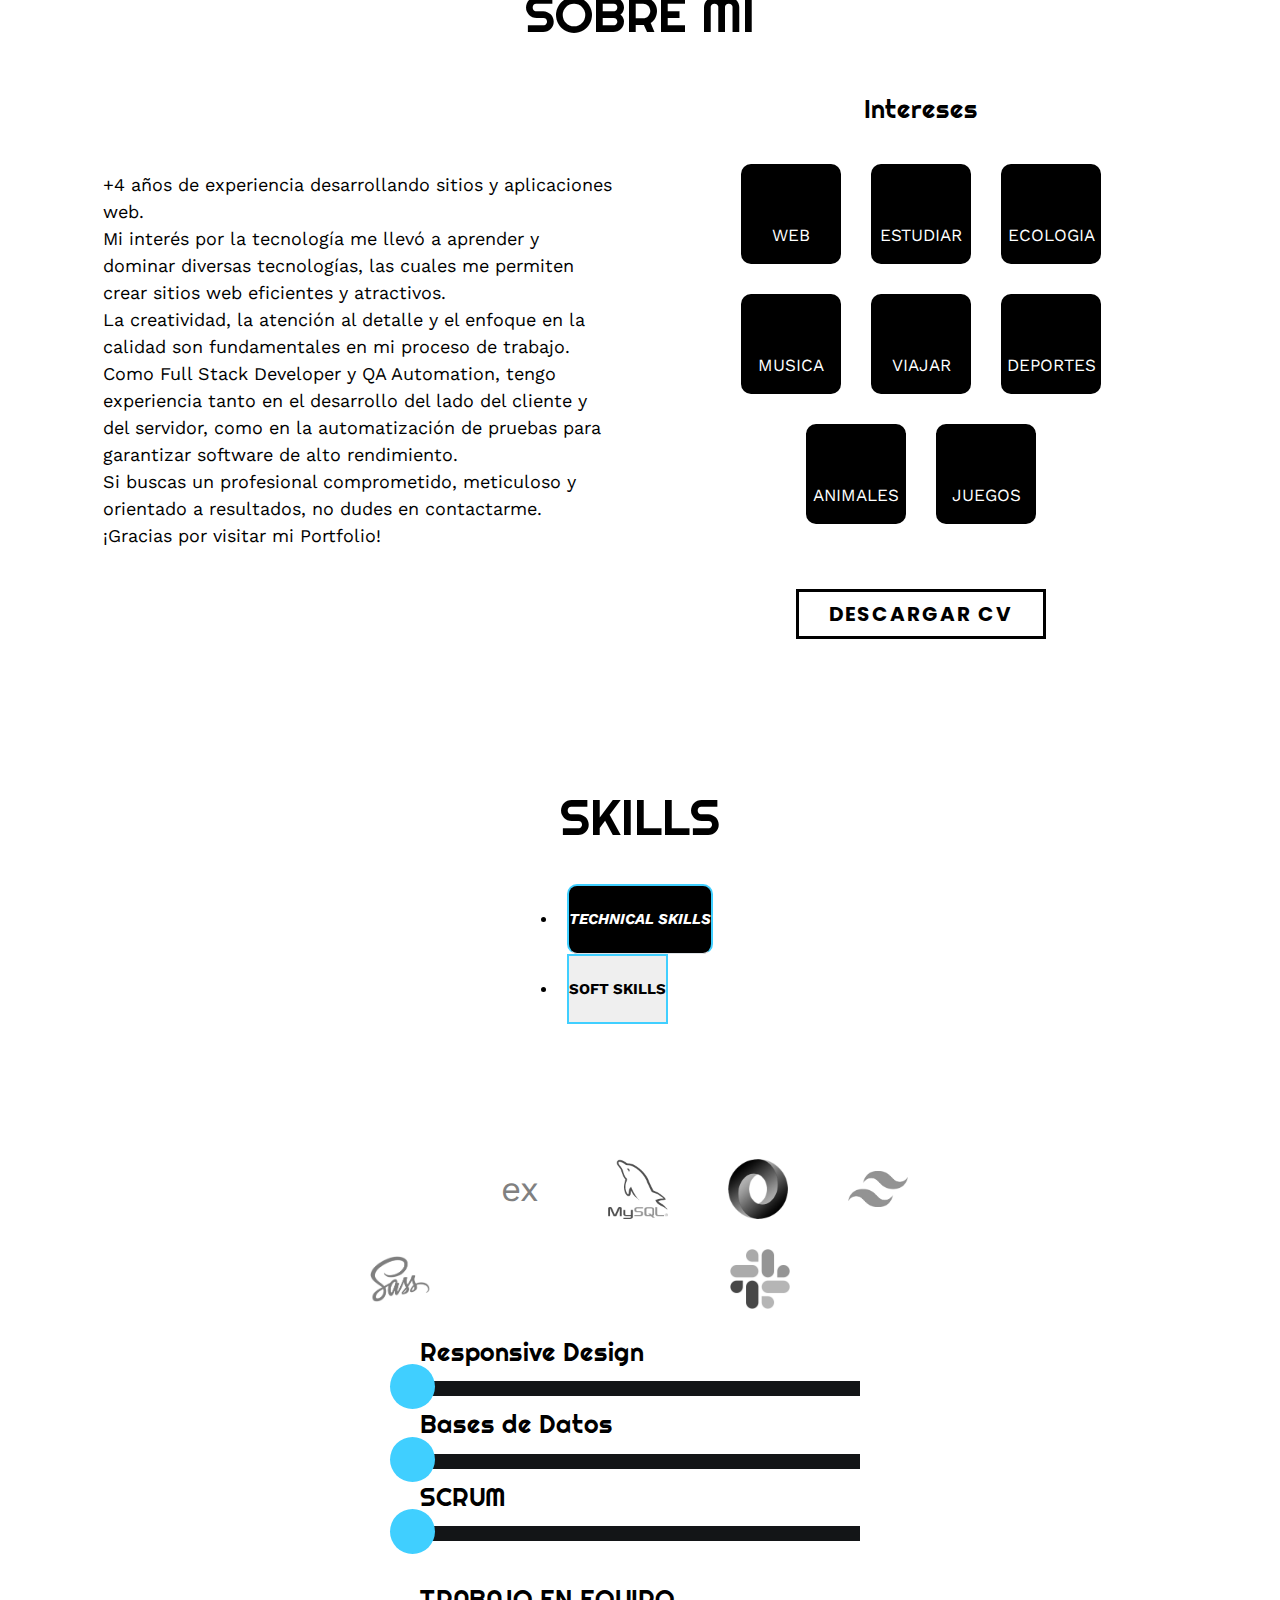
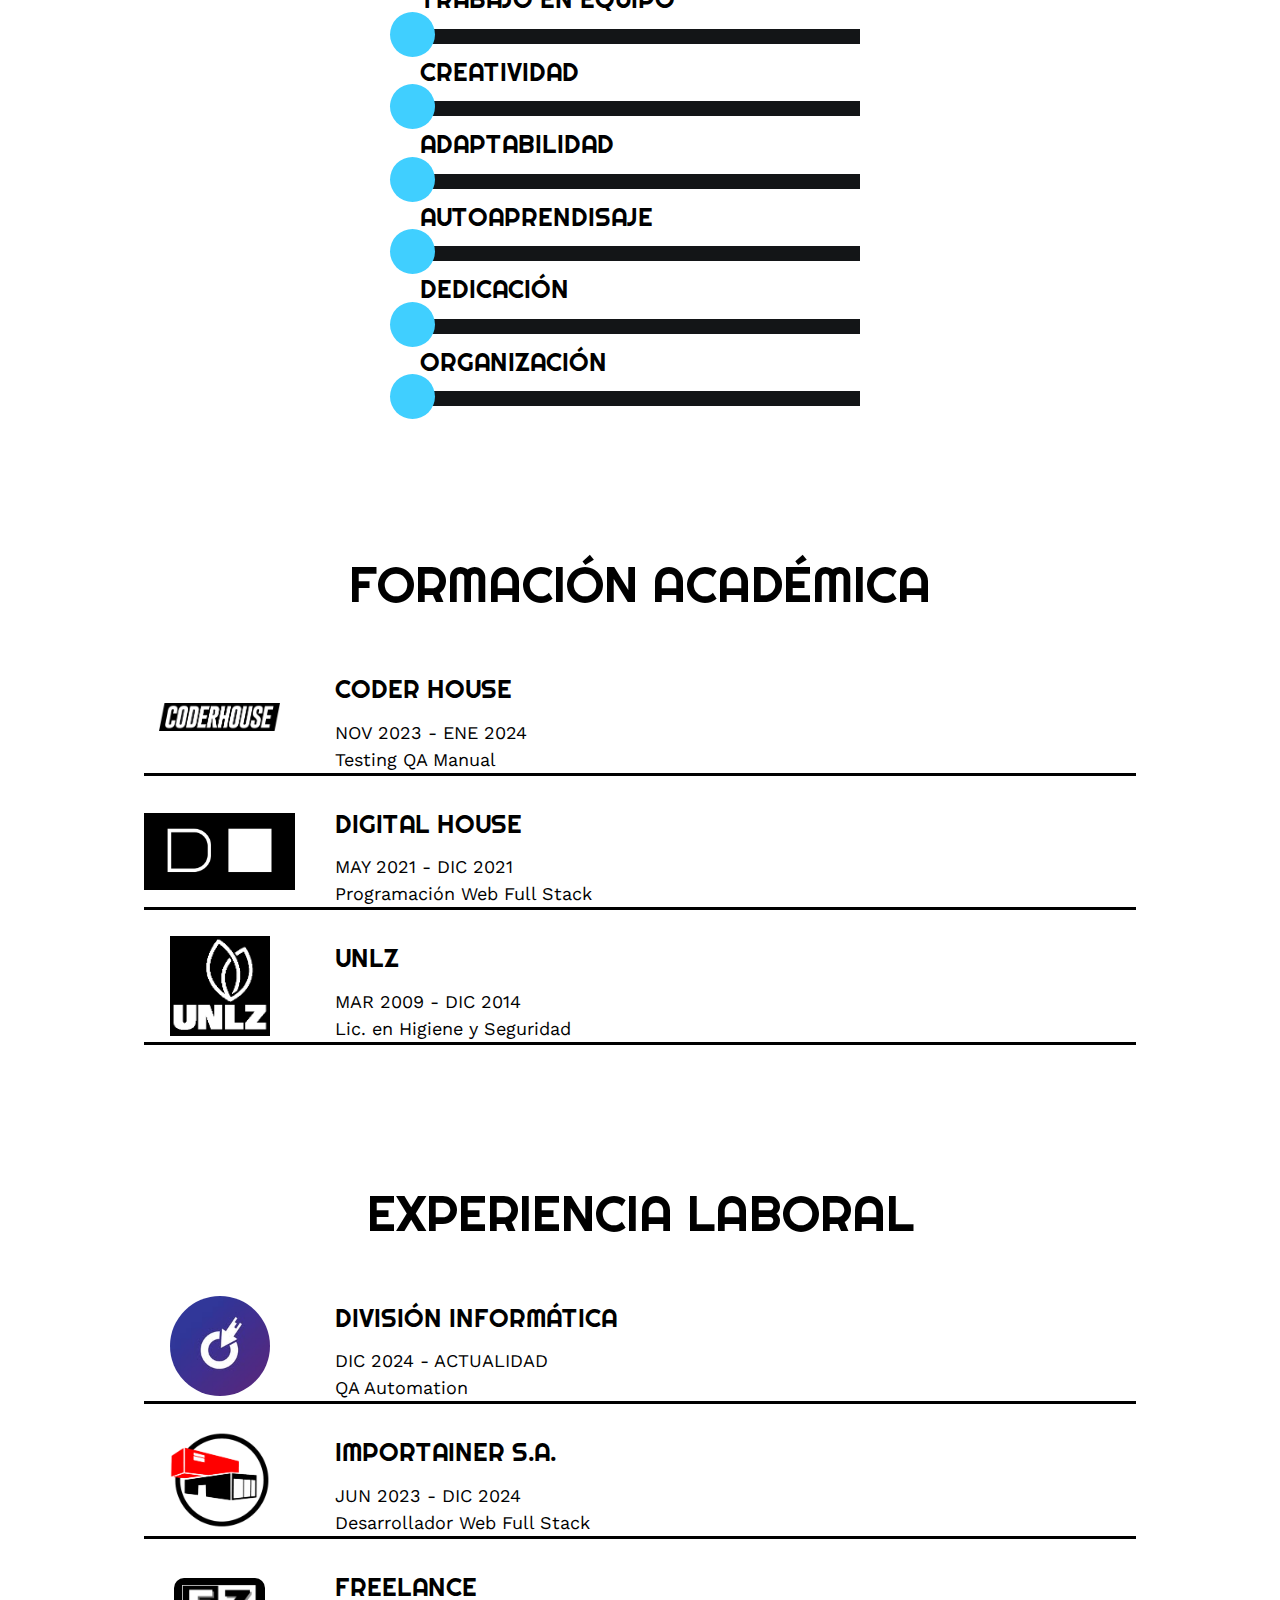
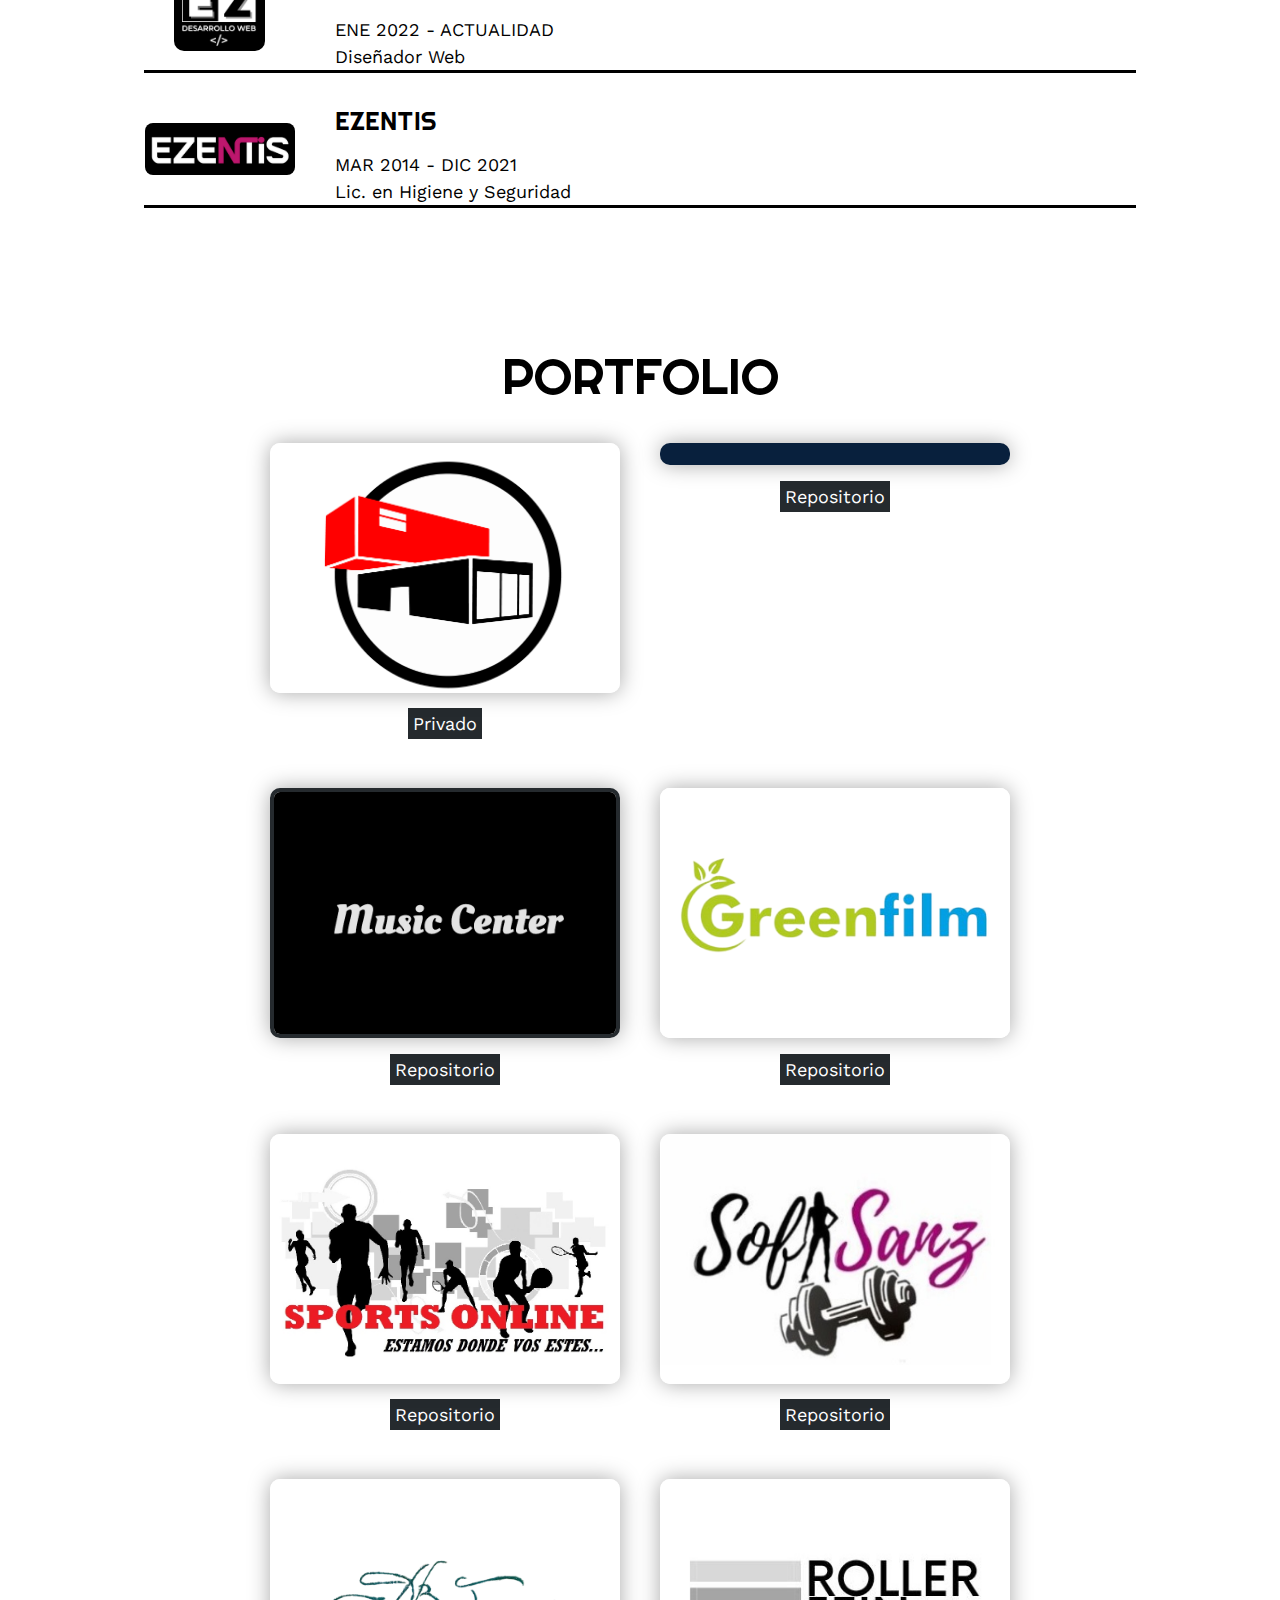
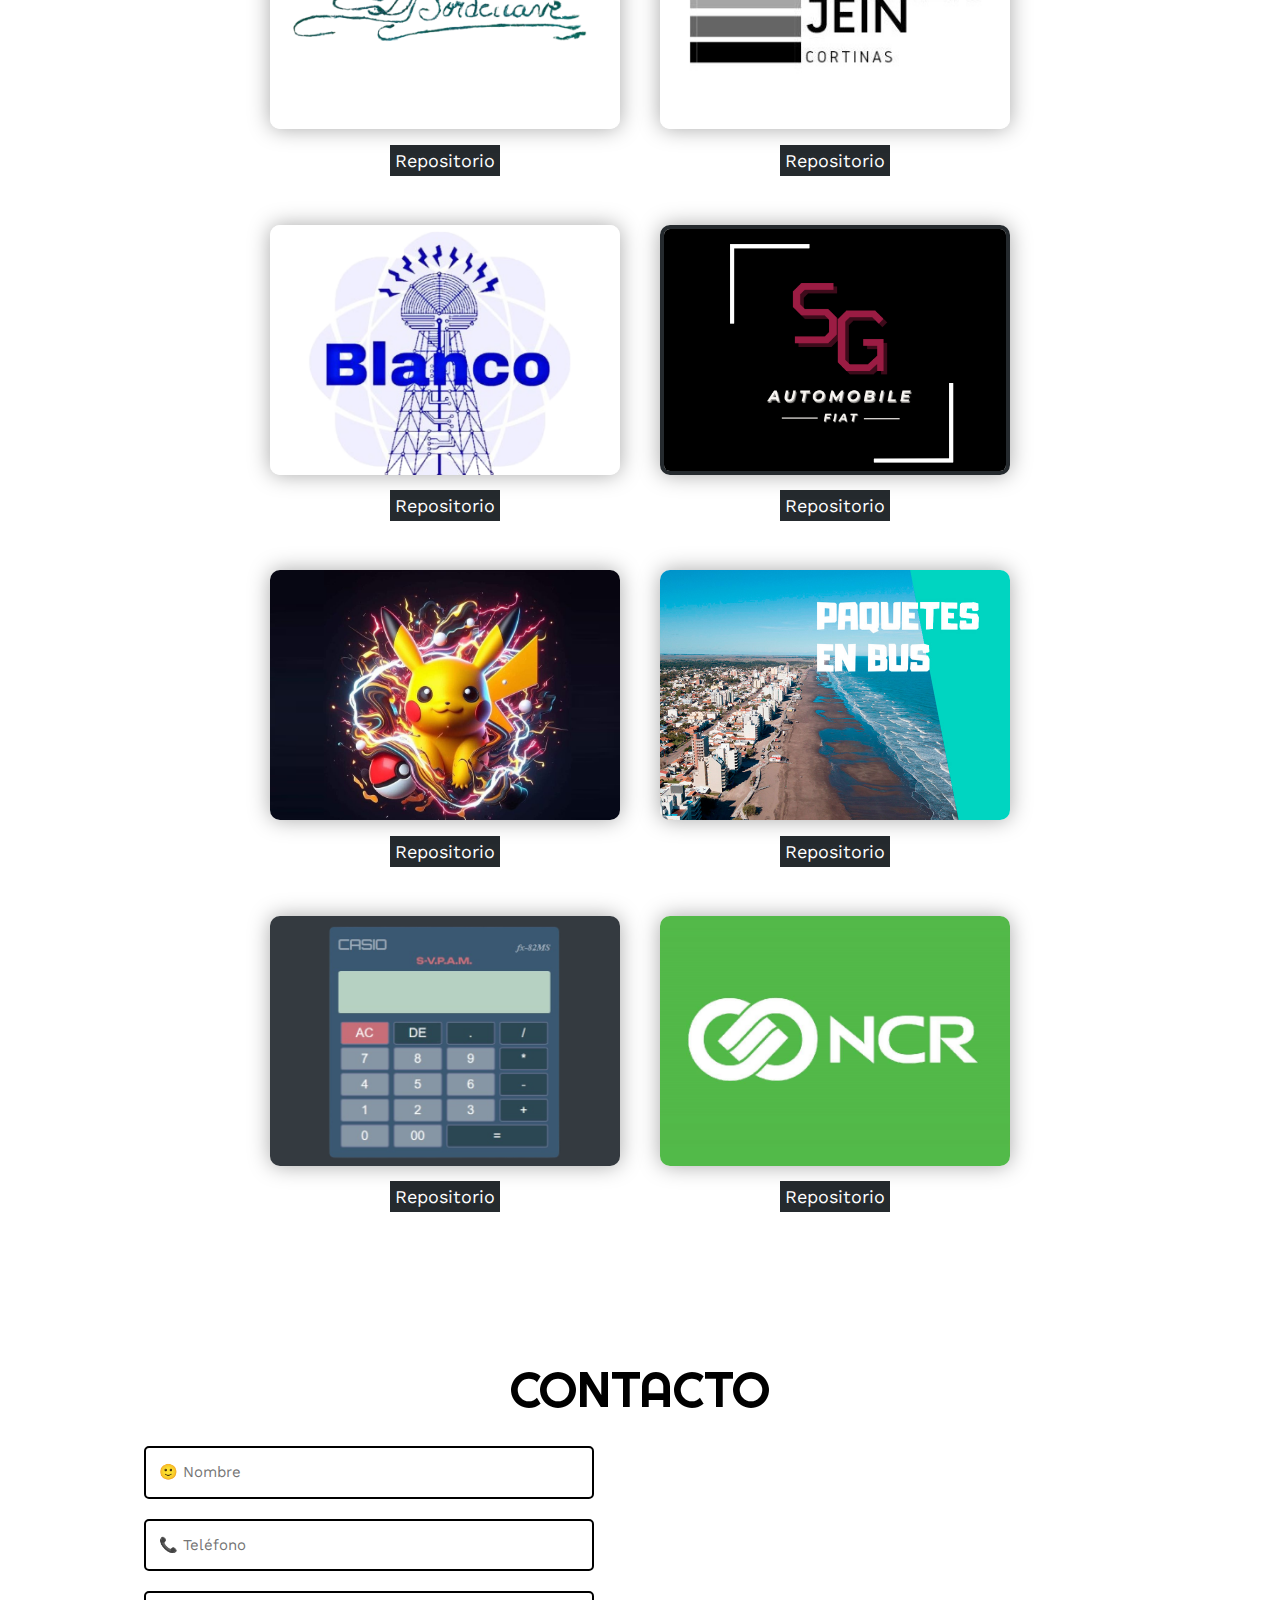
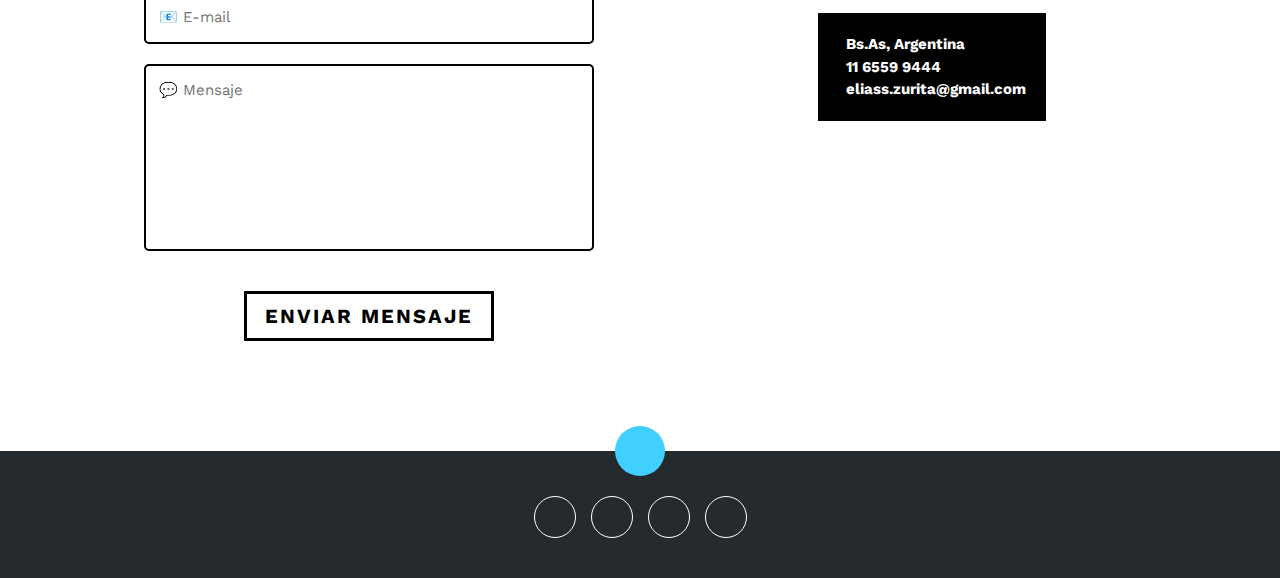
==== commit afea5047: "Update index.html" ====
--- a/index.html
+++ b/index.html
@@ -350,7 +350,7 @@
             <div class="padreInstitutos">
                 <div class="instituto">
                     <div class="imagenInstituto">
-                        <img src="img/coder house logo.png" alt="">
+                        <img src="img/coder house logo.png" alt="" style="width: 80%">
                     </div>
                     <div class="infoInstituto">
                         <h2>CODER HOUSE</h2>    
@@ -360,7 +360,7 @@
                 </div>
                 <div class="instituto">
                     <div class="imagenInstituto">
-                        <img src="img/digital house logo.jpg" alt="">
+                        <img src="img/digital house logo.jpg" alt=" style="width: 70%">
                     </div>
                     <div class="infoInstituto">
                         <h2>DIGITAL HOUSE</h2>    
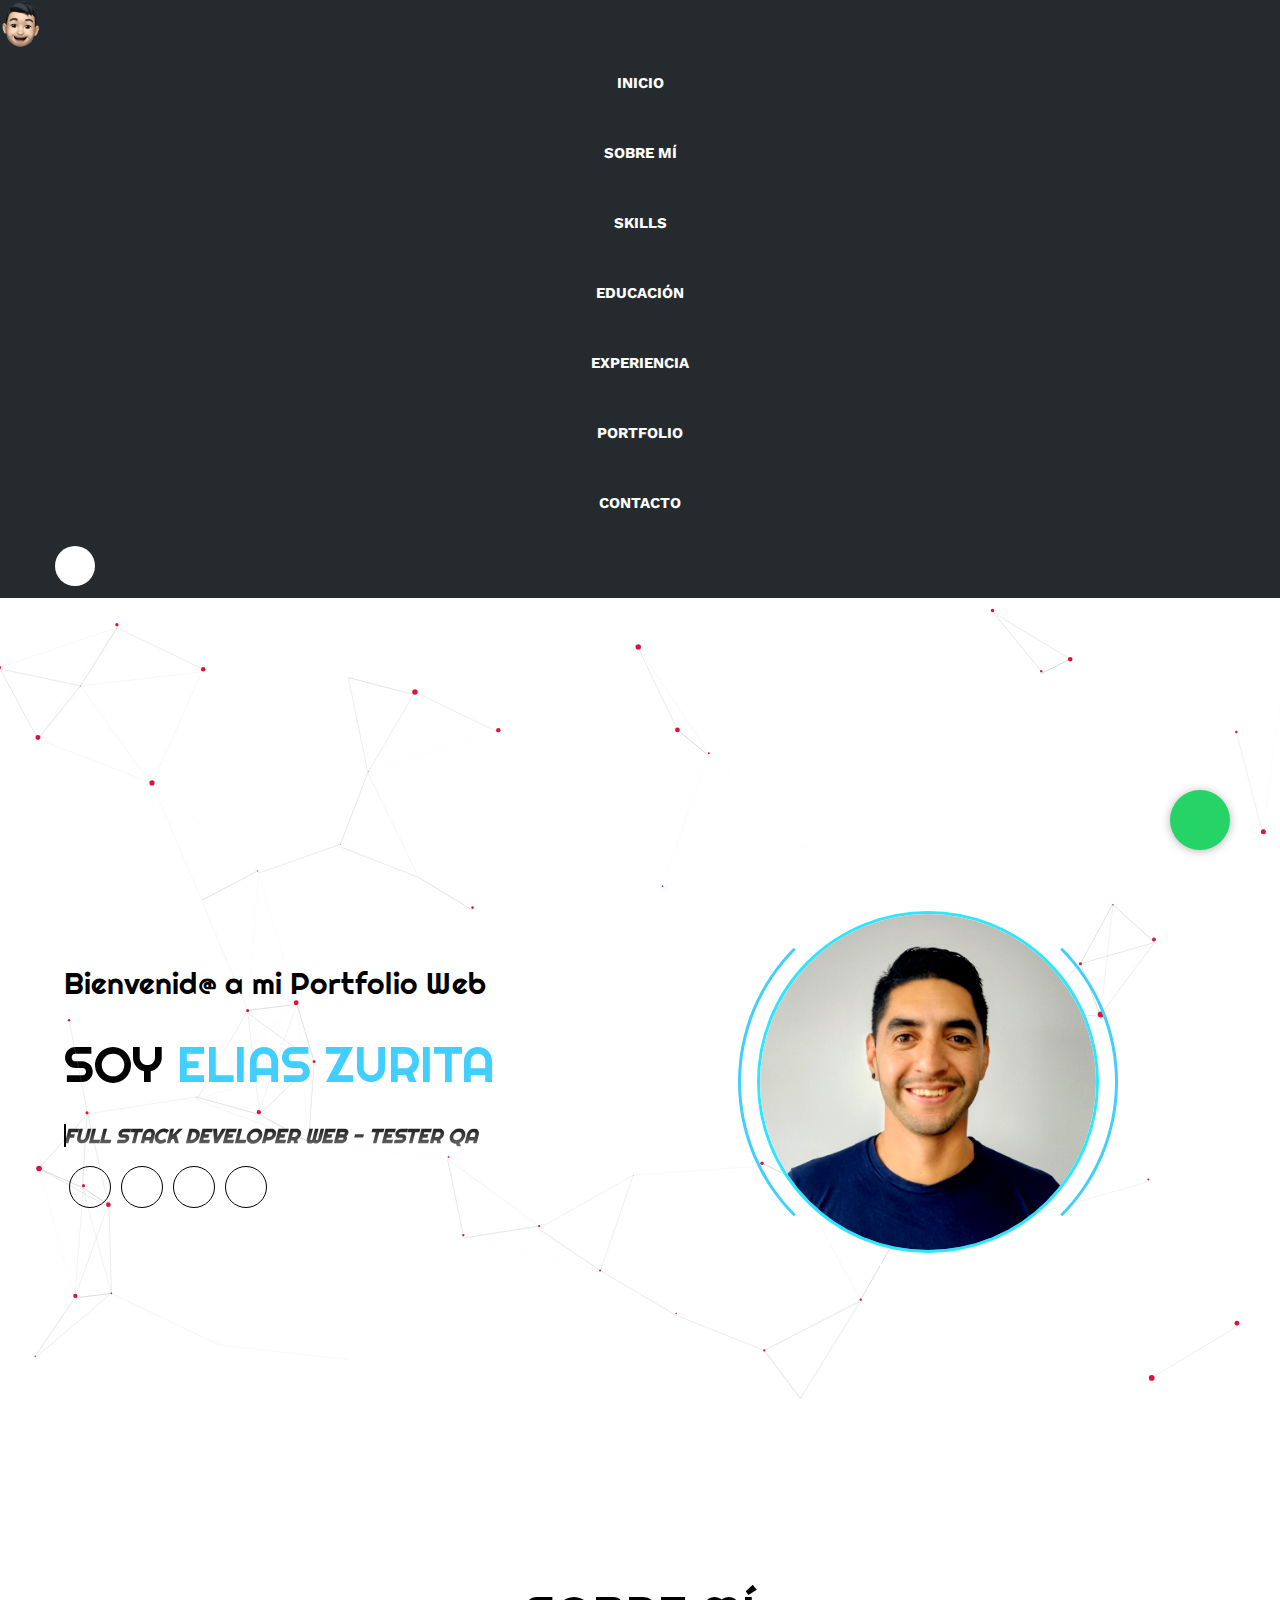
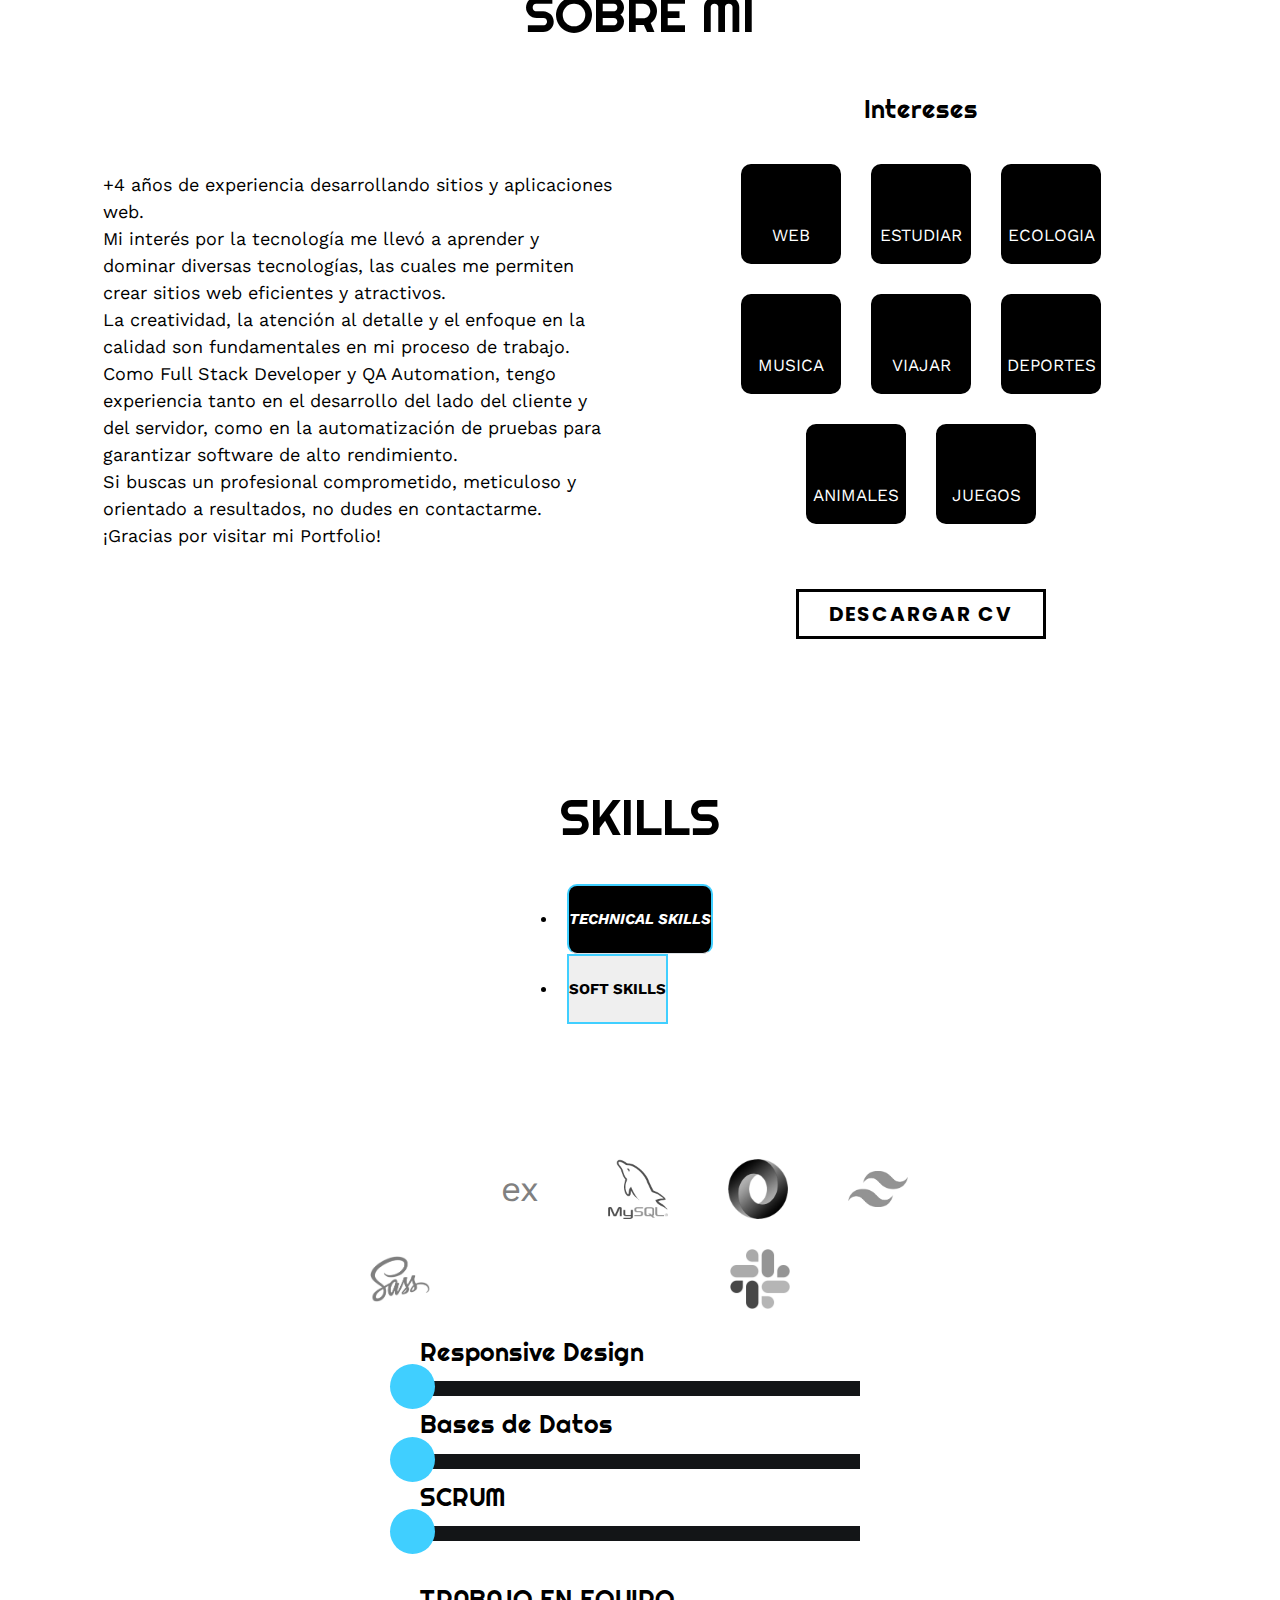
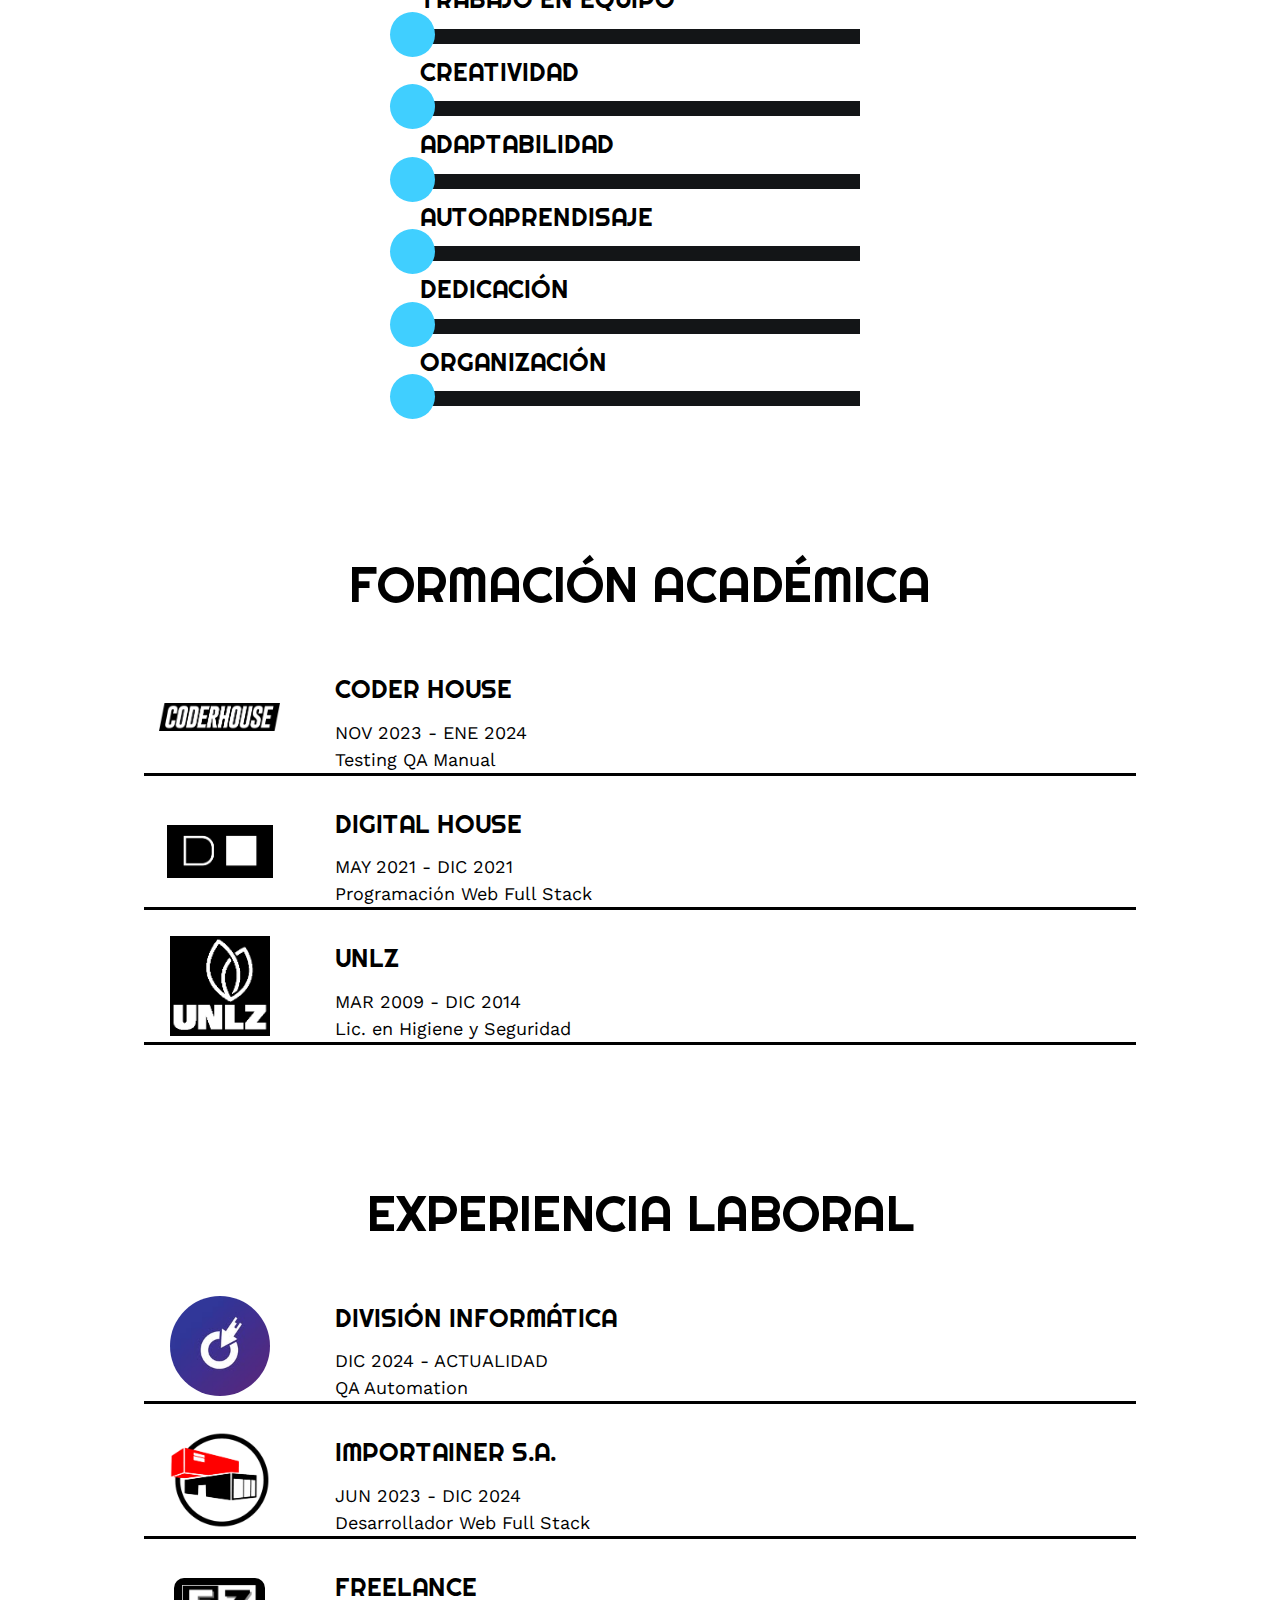
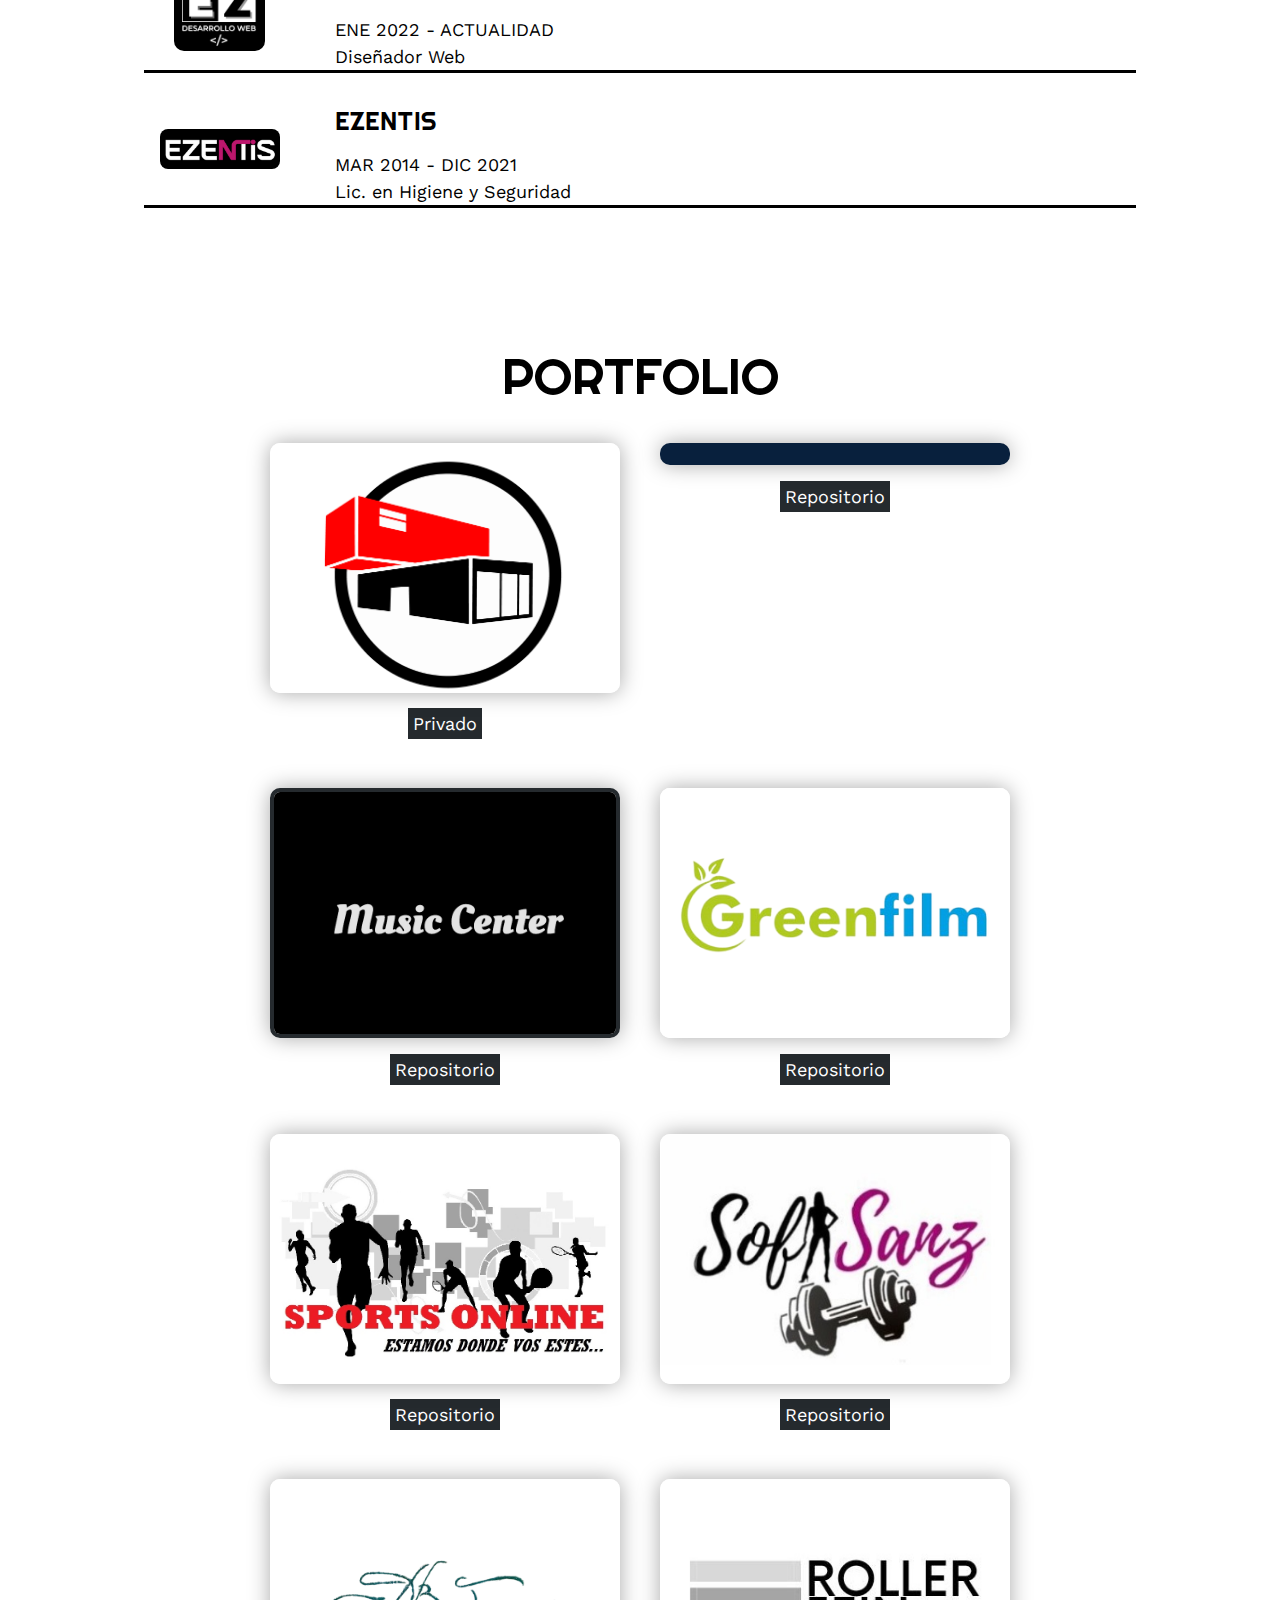
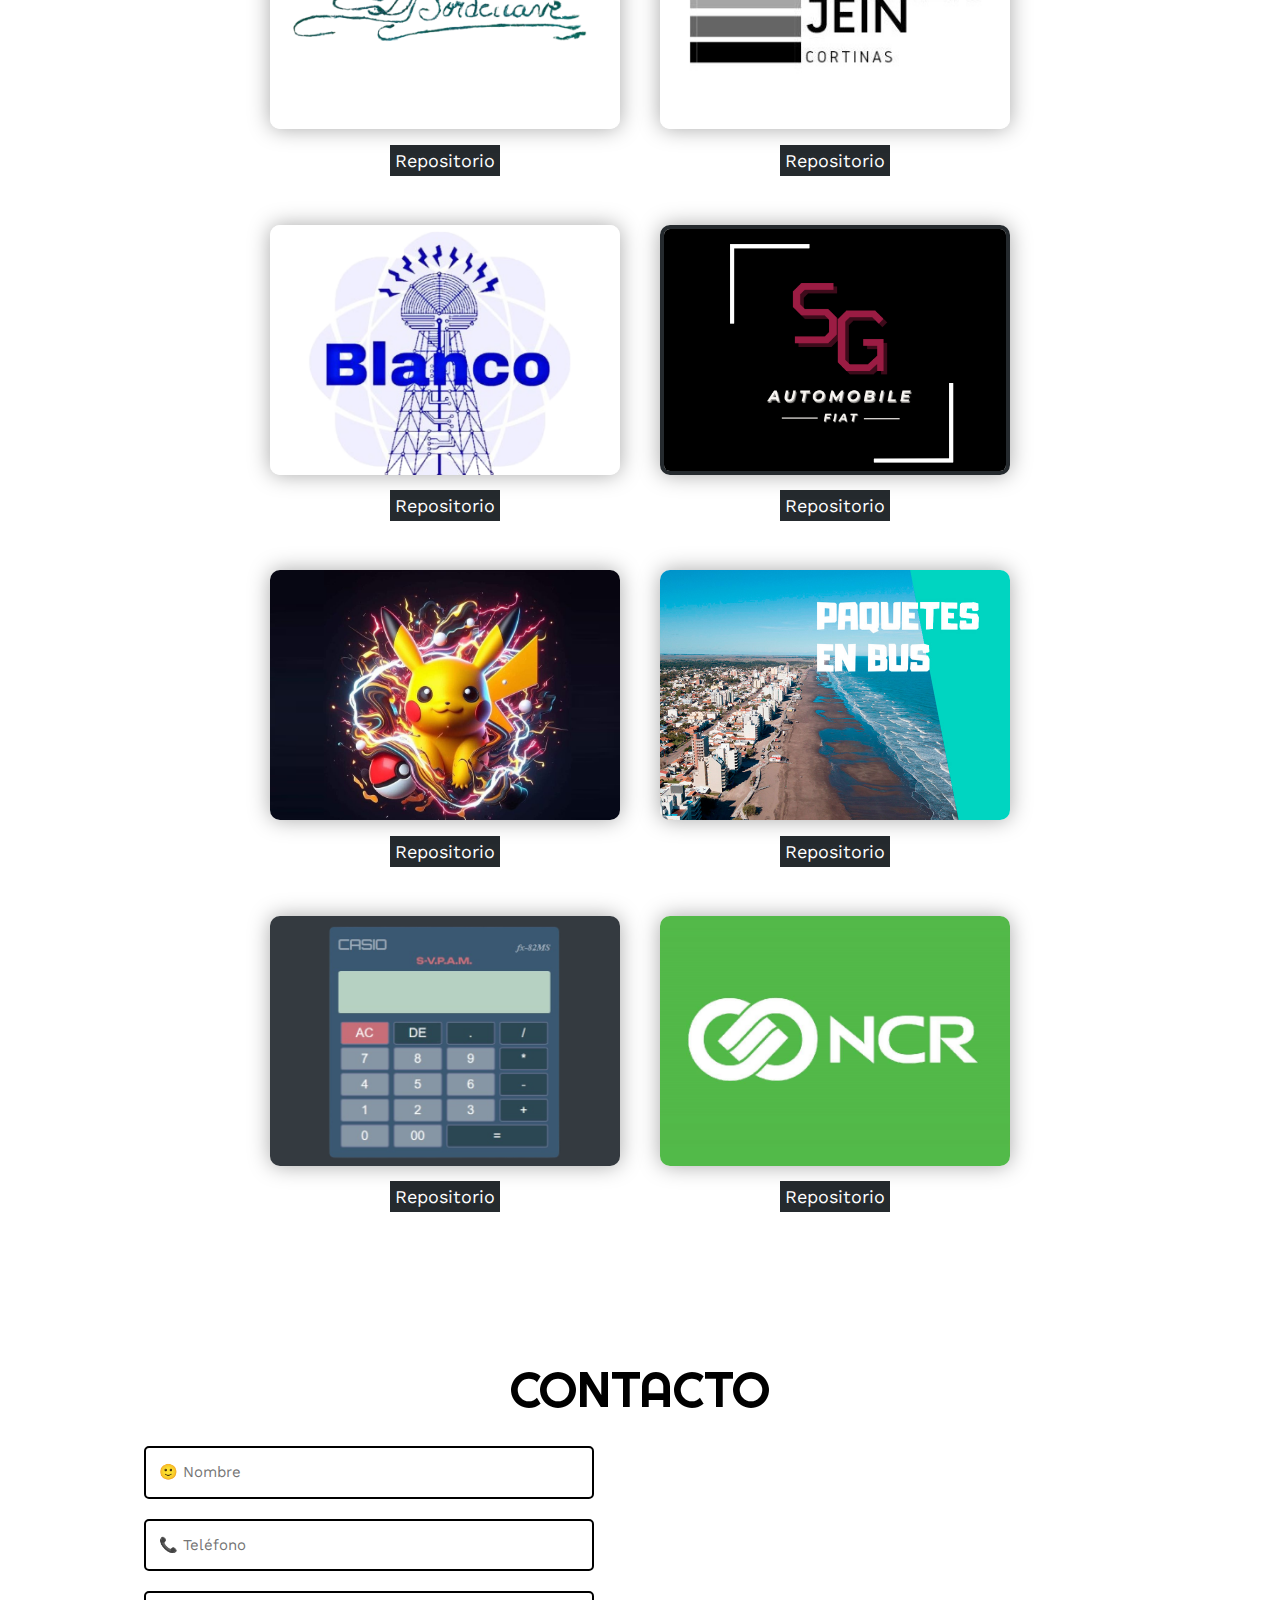
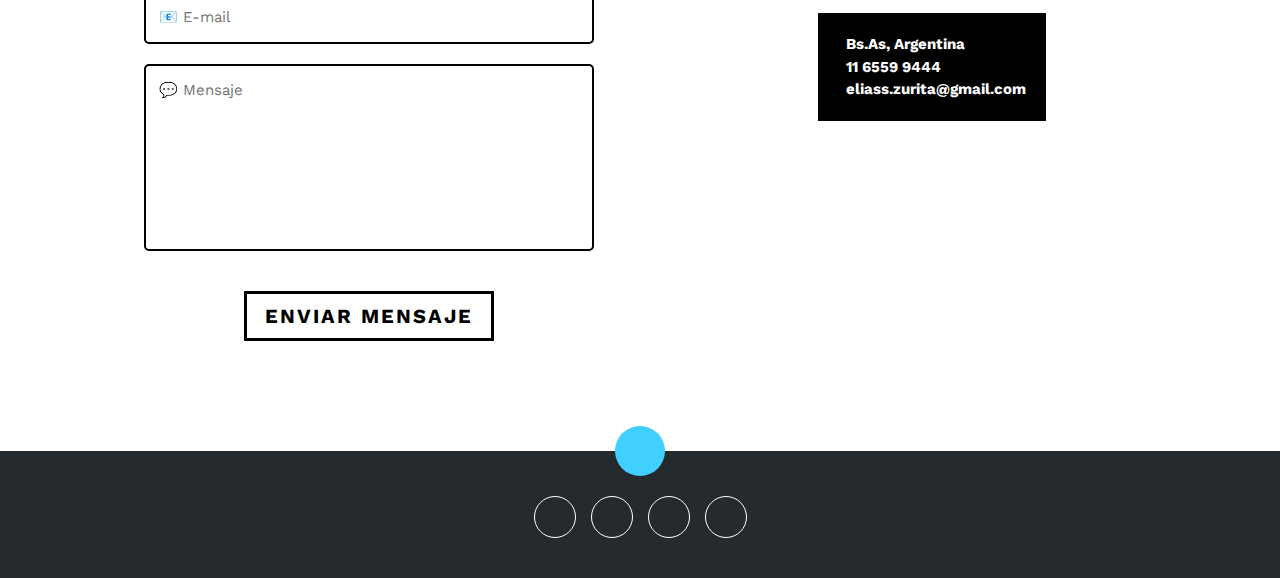
==== commit 4795c123: "Update index.html" ====
--- a/index.html
+++ b/index.html
@@ -416,7 +416,7 @@
                 </div>
                 <div class="instituto">
                     <div class="imagenInstituto">
-                        <img src="img/ezentis logo.png" style="width: 150px; border-radius: 8px;">
+                        <img src="img/ezentis logo.png" style="width: 120px; border-radius: 8px;">
                     </div>
                     <div class="infoInstituto">
                         <h2>EZENTIS</h2>    
--- a/styles.css
+++ b/styles.css
@@ -817,7 +817,7 @@
     align-items: center;
 }
 .imagenInstituto img{
-    width: 100%;
+    width: 70%;
     margin: 0 auto;
 }
 .infoInstituto{
